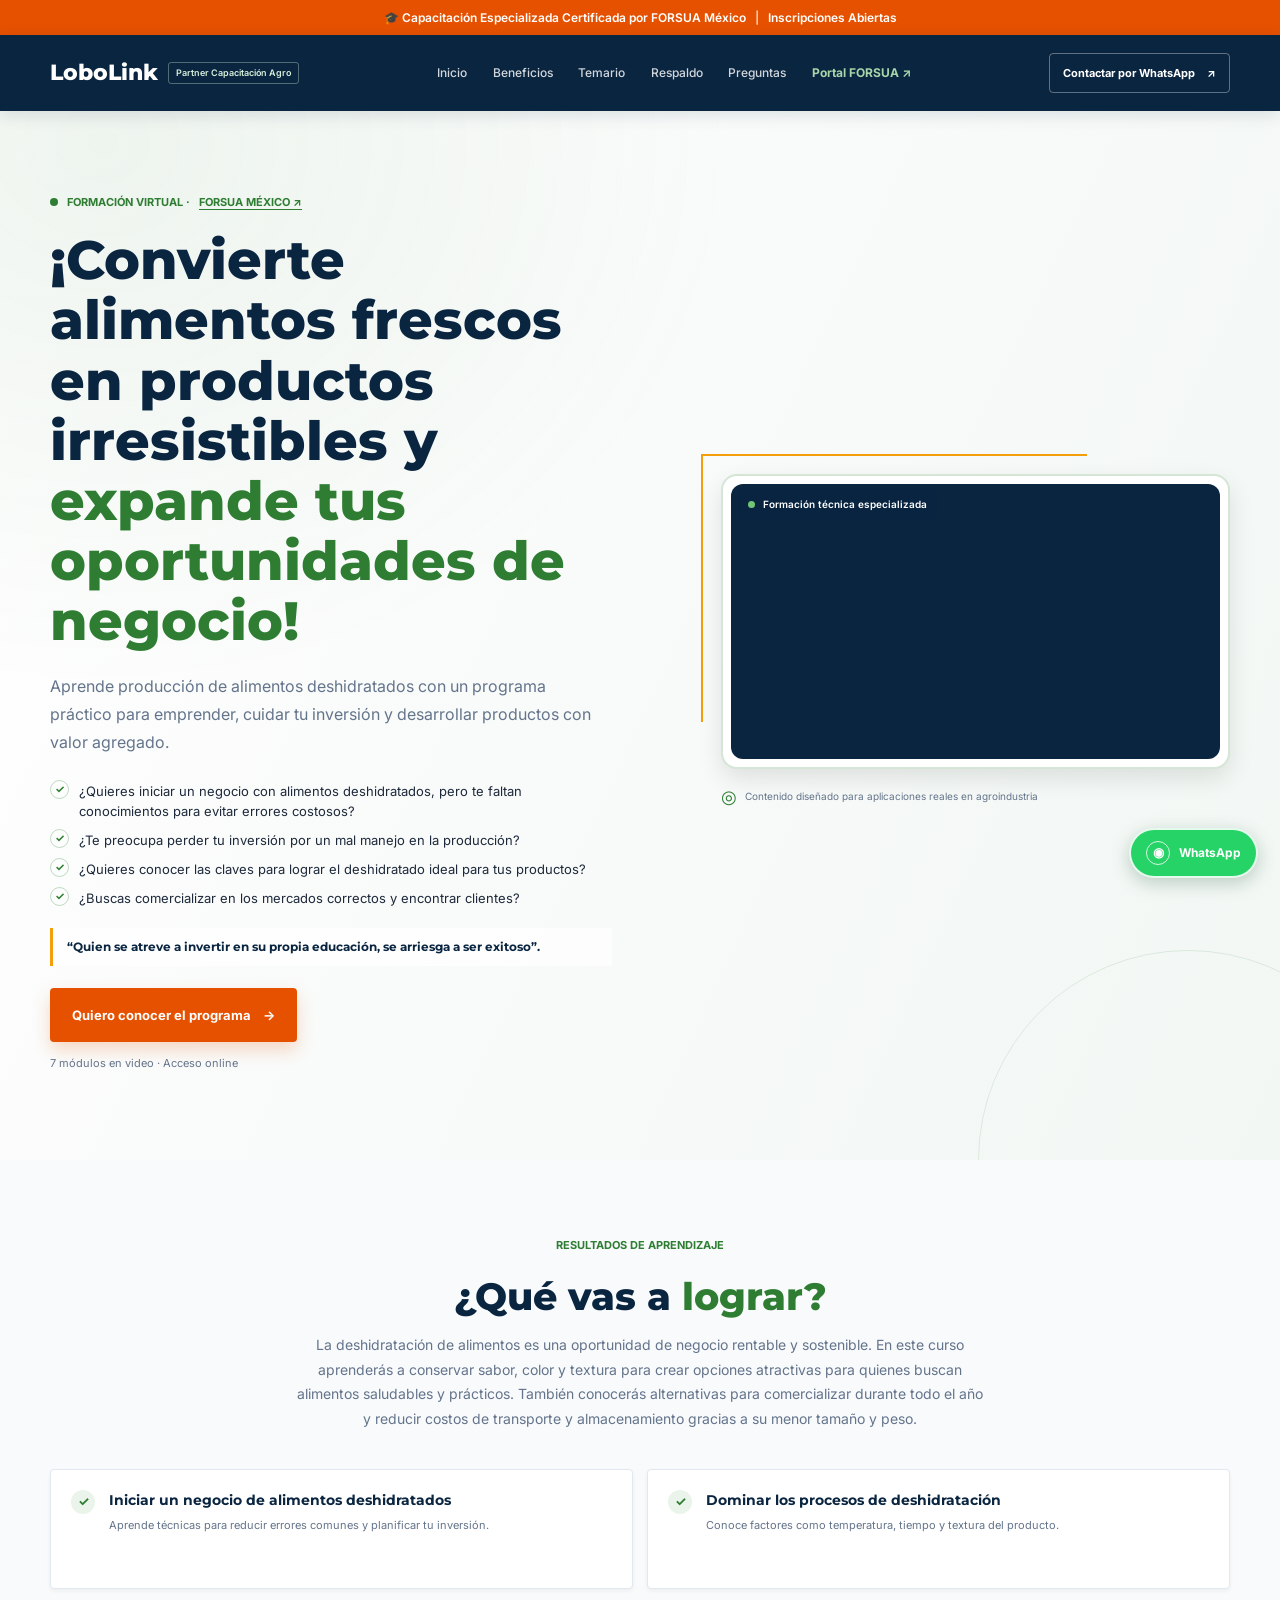
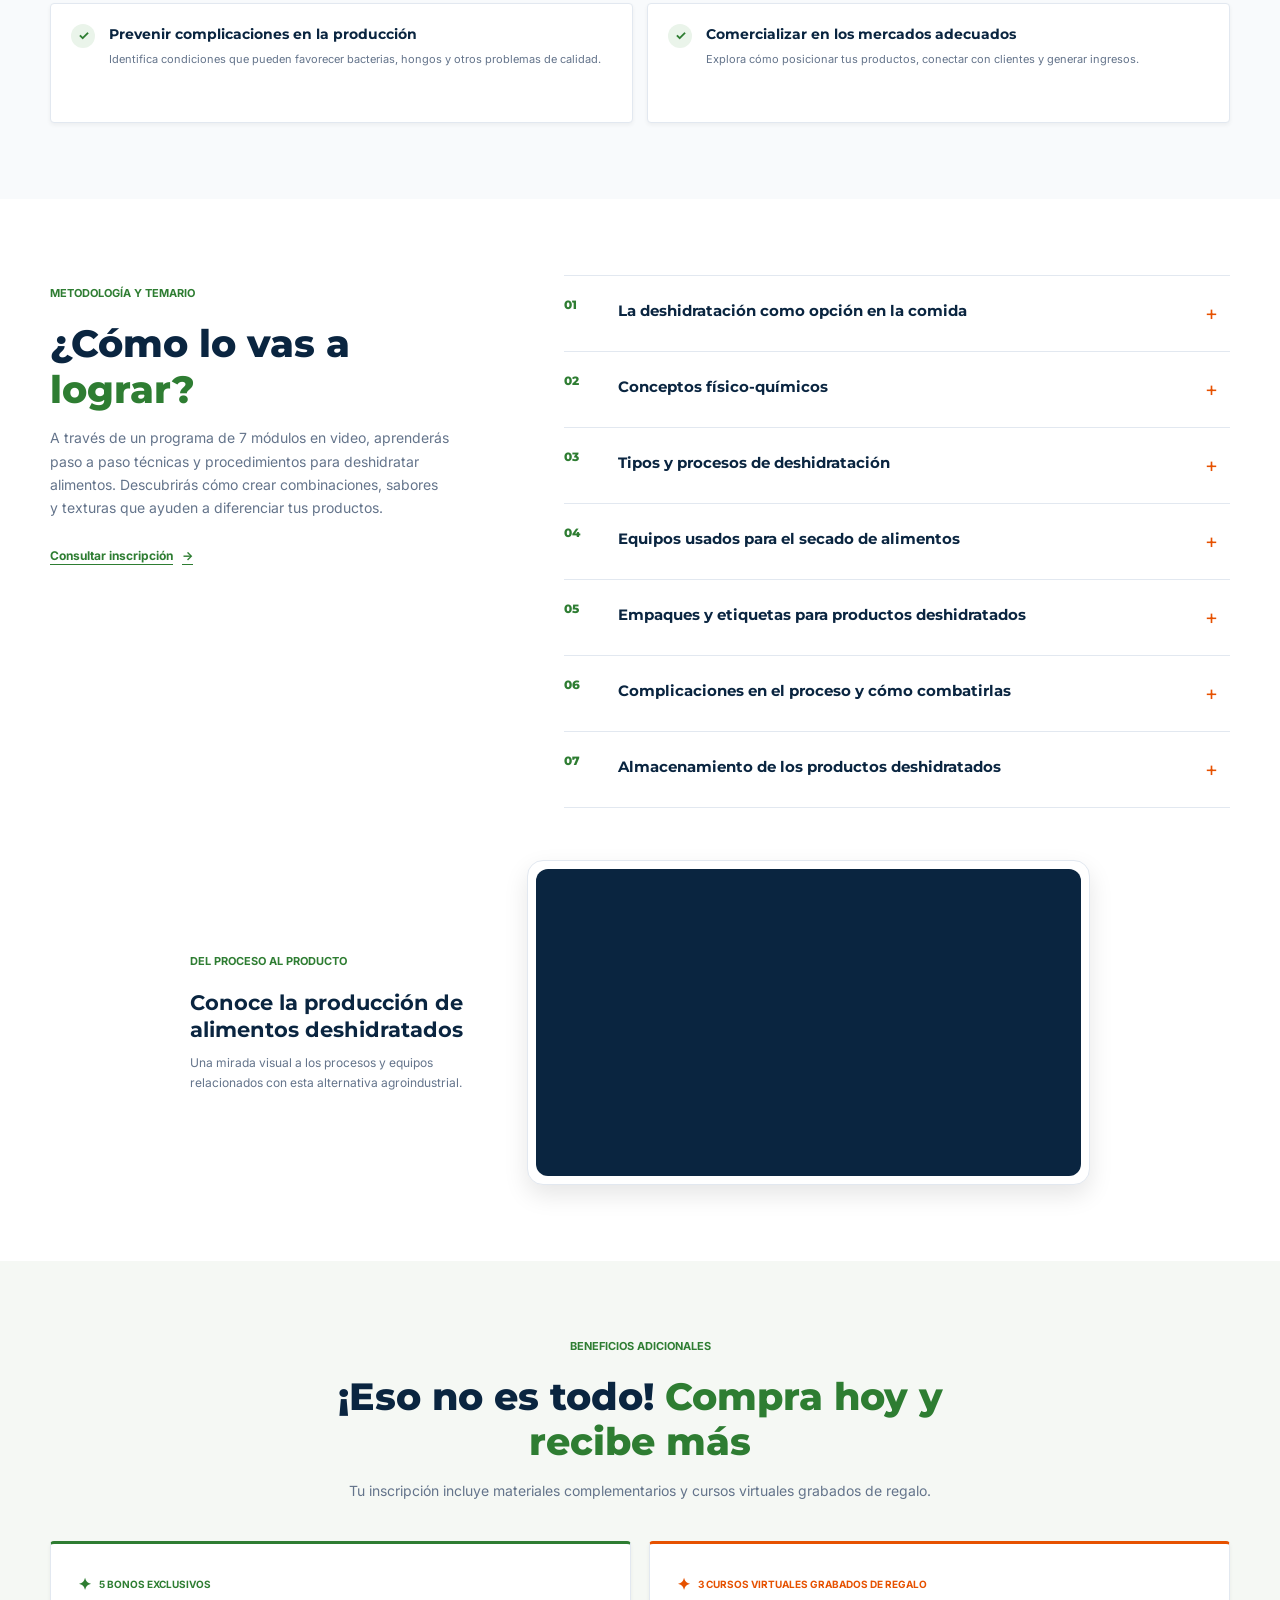
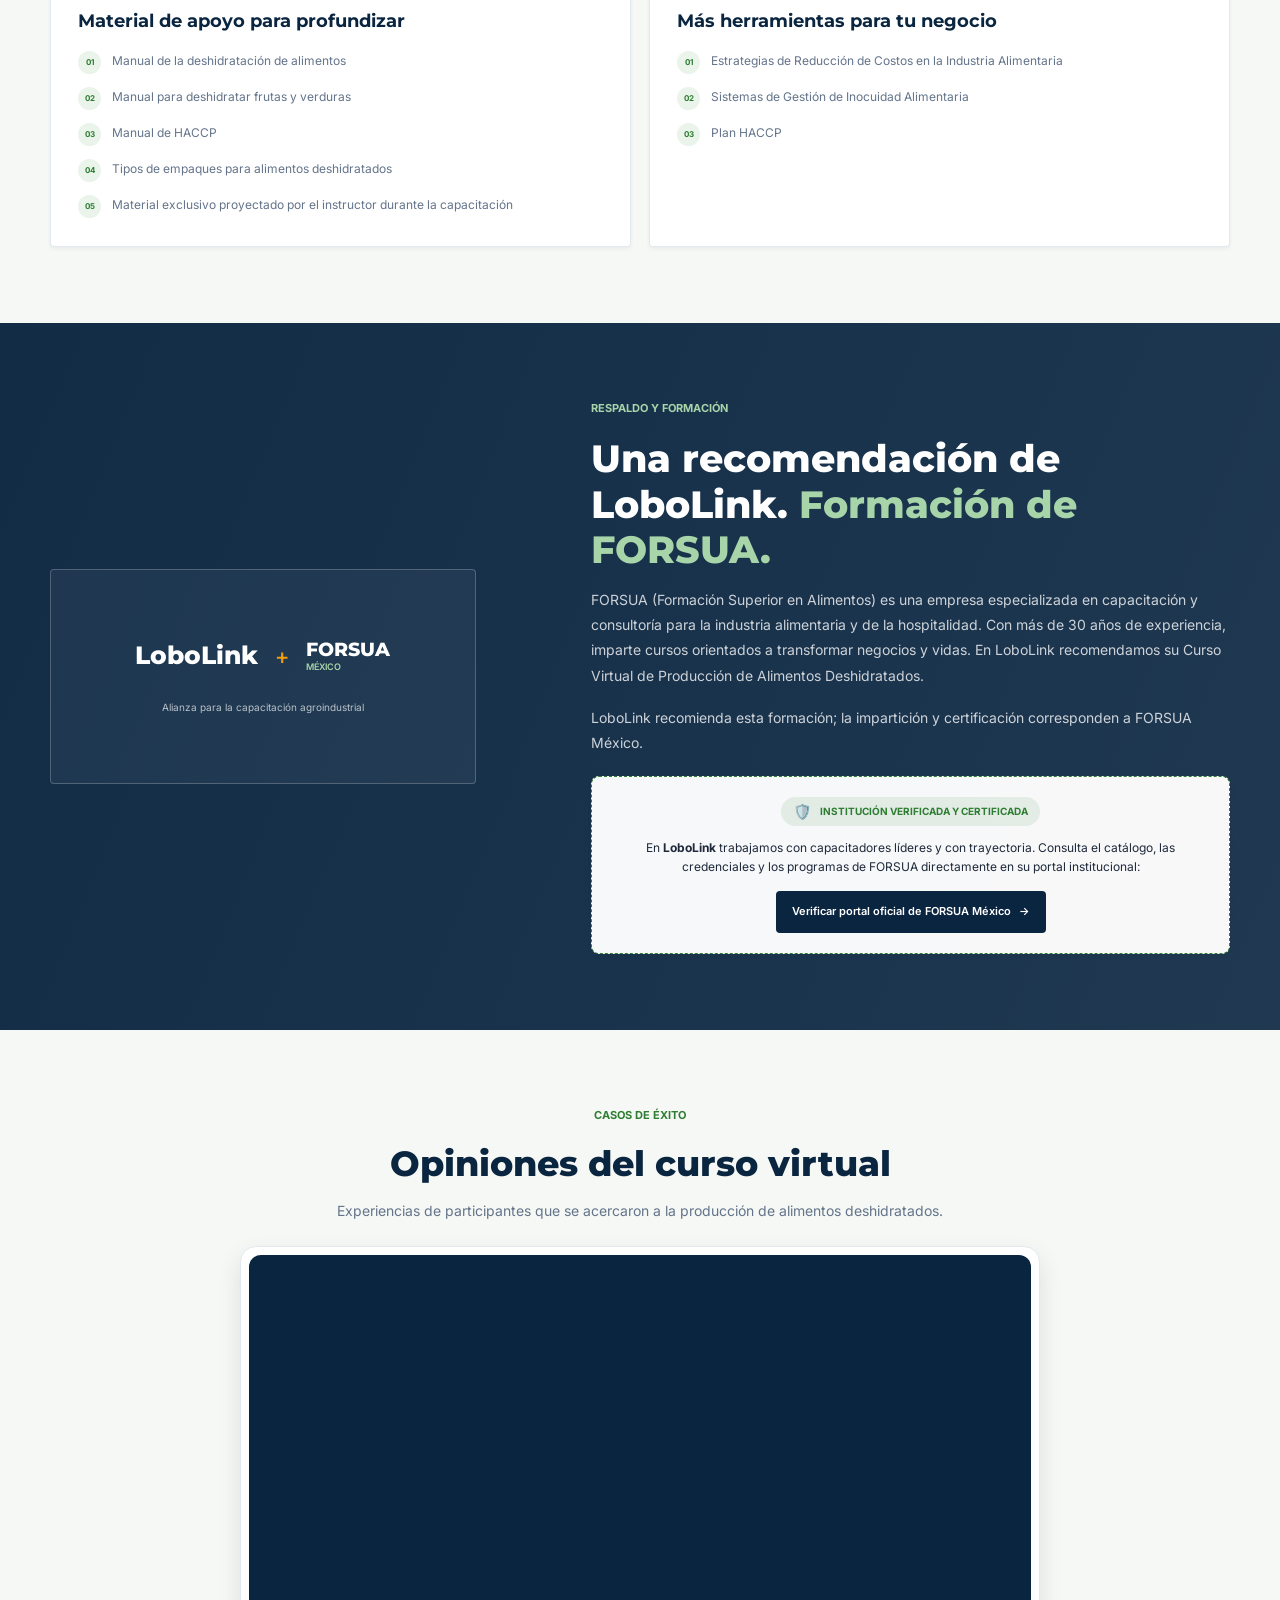
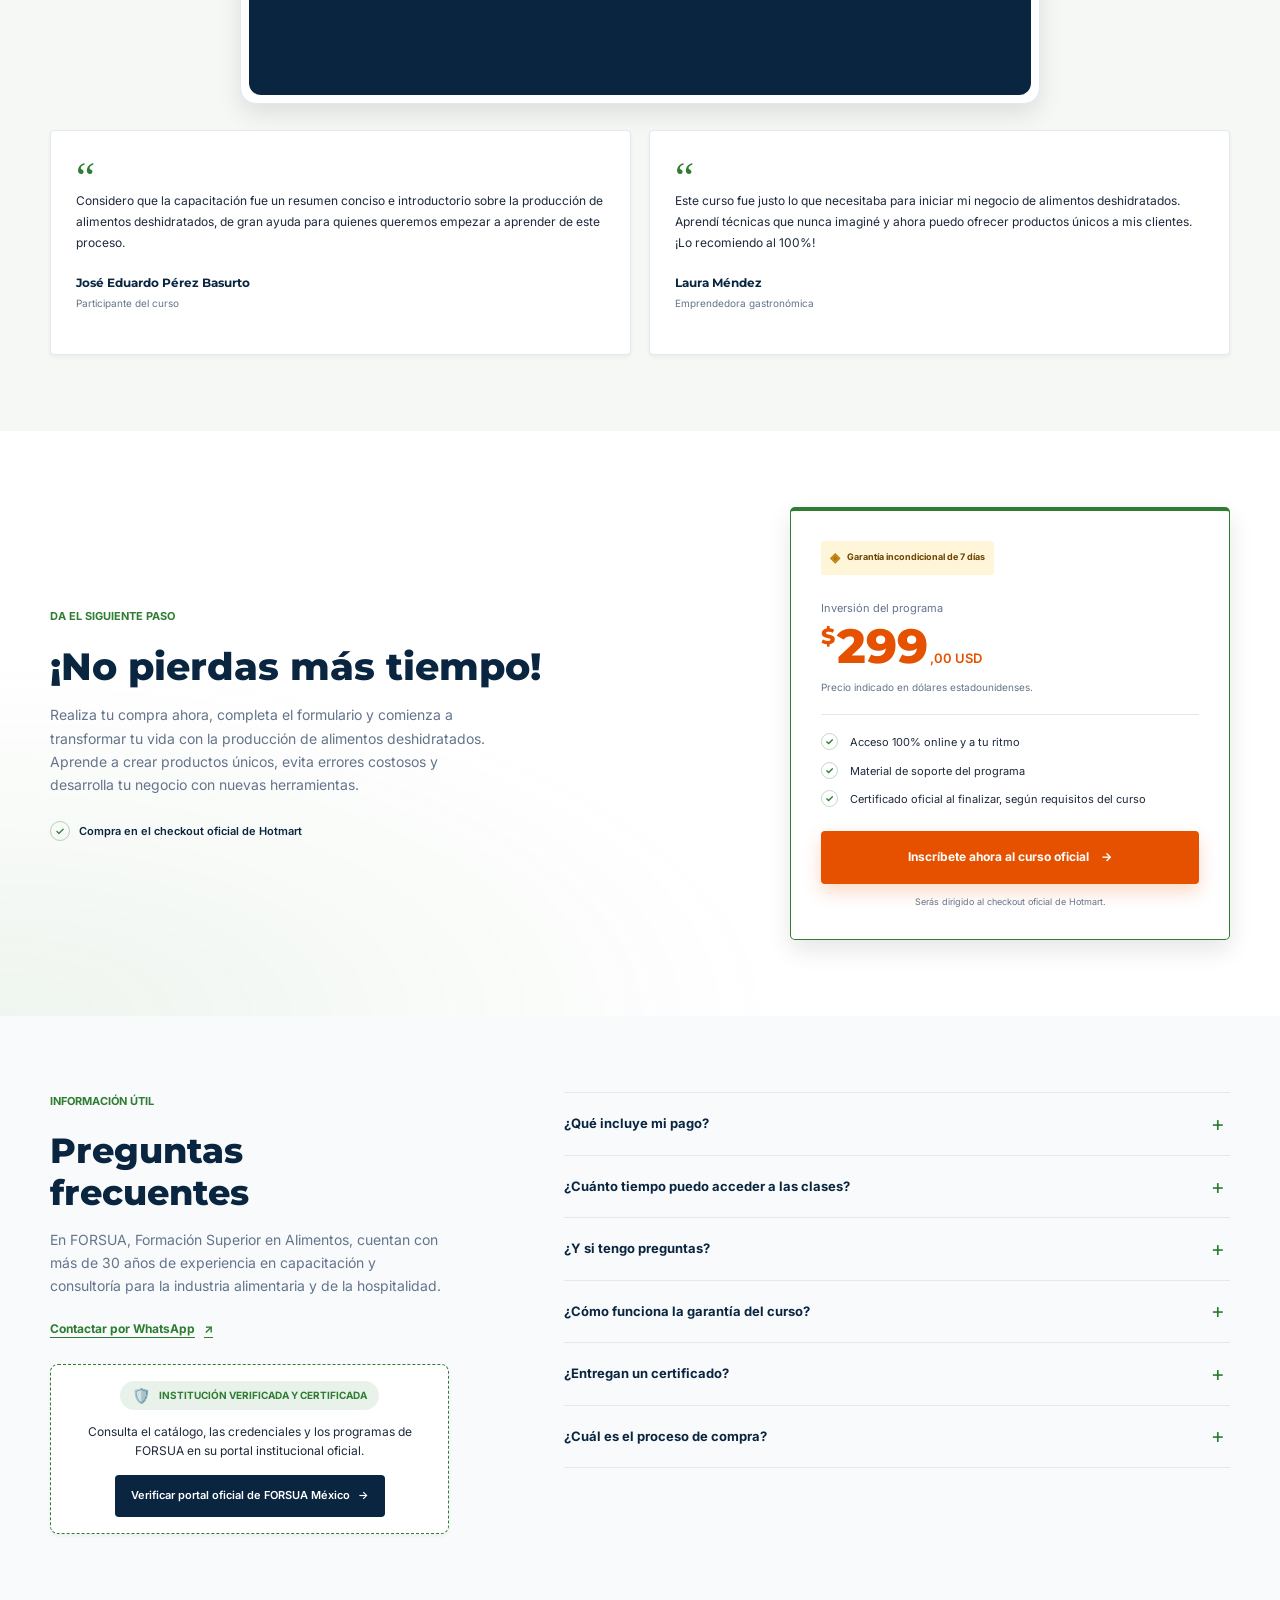
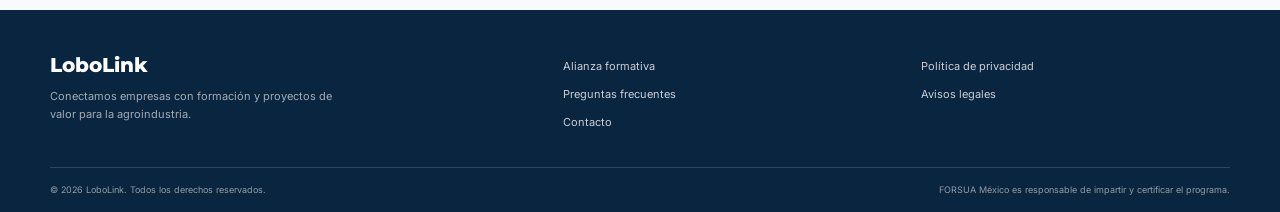
==== index.html @ 7ff3018f "pagina casi terminada" ====
<!doctype html>
<html lang="es-MX">
  <head>
    <meta charset="utf-8">
    <meta name="viewport" content="width=device-width, initial-scale=1">
    <meta name="theme-color" content="#0A2540">
    <meta name="description" content="Conoce el curso virtual de Producción de Alimentos Deshidratados de FORSUA México, recomendado por LoboLink para profesionales y empresas agroindustriales.">
    <title>Producción de Alimentos Deshidratados | LoboLink + FORSUA</title>
    <link rel="preconnect" href="https://fonts.googleapis.com">
    <link rel="preconnect" href="https://fonts.gstatic.com" crossorigin>
    <link href="https://fonts.googleapis.com/css2?family=Inter:wght@400;500;600;700&family=Montserrat:wght@700;800&display=swap" rel="stylesheet">
    <link rel="stylesheet" href="css/styles.css">
  </head>
  <body>
    <a class="skip-link" href="#contenido">Saltar al contenido</a>

    <div class="notice-bar">
      <p>🎓 Capacitación Especializada Certificada por FORSUA México <span aria-hidden="true">|</span> Inscripciones Abiertas</p>
    </div>

    <header class="site-header">
      <div class="header-inner page-shell">
        <a class="brand" href="#inicio" aria-label="LoboLink, ir al inicio">
          <span class="brand-name">LoboLink</span>
          <span class="brand-badge">Partner Capacitación Agro</span>
        </a>

        <nav class="desktop-nav" aria-label="Navegación principal">
          <a href="#inicio">Inicio</a>
          <a href="#beneficios">Beneficios</a>
          <a href="#temario">Temario</a>
          <a href="#respaldo">Respaldo</a>
          <a href="#preguntas">Preguntas</a>
          <a class="forsua-nav-link" href="https://cursos.forsua.com.mx/" target="_blank" rel="noopener noreferrer">Portal FORSUA ↗</a>
        </nav>

        <a class="button button-outline header-contact" href="https://wa.me/">
          Contactar por WhatsApp
          <span aria-hidden="true">↗</span>
        </a>

        <details class="mobile-menu">
          <summary aria-label="Abrir menú de navegación"><span aria-hidden="true">☰</span><span class="menu-label">Menú</span></summary>
          <nav aria-label="Navegación móvil">
            <a href="#inicio">Inicio</a>
            <a href="#beneficios">Beneficios</a>
            <a href="#temario">Temario</a>
            <a href="#respaldo">Respaldo</a>
            <a href="#preguntas">Preguntas</a>
            <a href="https://cursos.forsua.com.mx/" target="_blank" rel="noopener noreferrer">Portal oficial de FORSUA ↗</a>
            <a href="https://wa.me/">Contactar por WhatsApp</a>
          </nav>
        </details>
      </div>
    </header>

    <main id="contenido">
      <section class="hero section-pad" id="inicio" aria-labelledby="hero-title">
        <div class="hero-grid page-shell">
          <div class="hero-copy">
            <p class="eyebrow"><span class="eyebrow-dot" aria-hidden="true"></span> Formación virtual · <a class="hero-partner-link" href="https://cursos.forsua.com.mx/" target="_blank" rel="noopener noreferrer">FORSUA México ↗</a></p>
            <h1 id="hero-title">¡Convierte alimentos frescos en productos irresistibles y <span>expande tus oportunidades de negocio!</span></h1>
            <p class="hero-lede">Aprende producción de alimentos deshidratados con un programa práctico para emprender, cuidar tu inversión y desarrollar productos con valor agregado.</p>

            <ul class="check-list pain-list">
              <li>¿Quieres iniciar un negocio con alimentos deshidratados, pero te faltan conocimientos para evitar errores costosos?</li>
              <li>¿Te preocupa perder tu inversión por un mal manejo en la producción?</li>
              <li>¿Quieres conocer las claves para lograr el deshidratado ideal para tus productos?</li>
              <li>¿Buscas comercializar en los mercados correctos y encontrar clientes?</li>
            </ul>

            <blockquote class="hero-quote">“Quien se atreve a invertir en su propia educación, se arriesga a ser exitoso”.</blockquote>

            <div class="hero-actions">
              <a class="button button-primary" href="#oferta">Quiero conocer el programa <span aria-hidden="true">→</span></a>
              <p class="action-note">7 módulos en video · Acceso online</p>
            </div>
          </div>

          <div class="hero-media-wrap">
            <div class="media-kicker"><span class="media-live-dot" aria-hidden="true"></span> Formación técnica especializada</div>
            <div class="video-container hero-video-wrapper">
              <div class="vimeo-responsive">
                <iframe src="https://player.vimeo.com/video/753034734?badge=0&amp;autopause=0&amp;player_id=0&amp;app_id=58479" allow="autoplay; fullscreen; picture-in-picture" allowfullscreen loading="lazy" title="Curso Virtual: Producción de Alimentos Deshidratados"></iframe>
              </div>
            </div>
            <div class="media-footnote"><span aria-hidden="true">◎</span> Contenido diseñado para aplicaciones reales en agroindustria</div>
          </div>
        </div>
      </section>

      <section class="benefits-section section-pad" id="beneficios" aria-labelledby="benefits-title">
        <div class="page-shell">
          <div class="section-heading">
            <p class="eyebrow">Resultados de aprendizaje</p>
            <h2 id="benefits-title">¿Qué vas a <span>lograr?</span></h2>
            <p>La deshidratación de alimentos es una oportunidad de negocio rentable y sostenible. En este curso aprenderás a conservar sabor, color y textura para crear opciones atractivas para quienes buscan alimentos saludables y prácticos. También conocerás alternativas para comercializar durante todo el año y reducir costos de transporte y almacenamiento gracias a su menor tamaño y peso.</p>
          </div>

          <ul class="achievement-list">
            <li><span class="achievement-check" aria-hidden="true">✓</span><div><h3>Iniciar un negocio de alimentos deshidratados</h3><p>Aprende técnicas para reducir errores comunes y planificar tu inversión.</p></div></li>
            <li><span class="achievement-check" aria-hidden="true">✓</span><div><h3>Dominar los procesos de deshidratación</h3><p>Conoce factores como temperatura, tiempo y textura del producto.</p></div></li>
            <li><span class="achievement-check" aria-hidden="true">✓</span><div><h3>Prevenir complicaciones en la producción</h3><p>Identifica condiciones que pueden favorecer bacterias, hongos y otros problemas de calidad.</p></div></li>
            <li><span class="achievement-check" aria-hidden="true">✓</span><div><h3>Comercializar en los mercados adecuados</h3><p>Explora cómo posicionar tus productos, conectar con clientes y generar ingresos.</p></div></li>
          </ul>
        </div>
      </section>

      <section class="curriculum-section section-pad" id="temario" aria-labelledby="curriculum-title">
        <div class="curriculum-grid page-shell">
          <div class="curriculum-intro">
            <p class="eyebrow">Metodología y temario</p>
            <h2 id="curriculum-title">¿Cómo lo vas a <span>lograr?</span></h2>
            <p>A través de un programa de 7 módulos en video, aprenderás paso a paso técnicas y procedimientos para deshidratar alimentos. Descubrirás cómo crear combinaciones, sabores y texturas que ayuden a diferenciar tus productos.</p>
            <a class="text-link" href="#oferta">Consultar inscripción <span aria-hidden="true">→</span></a>
          </div>
          <div class="module-list">
            <article class="module-row">
              <span class="module-number">01</span>
              <div><h3>La deshidratación como opción en la comida</h3></div>
              <span class="module-mark" aria-hidden="true">+</span>
            </article>
            <article class="module-row">
              <span class="module-number">02</span>
              <div><h3>Conceptos físico-químicos</h3></div>
              <span class="module-mark" aria-hidden="true">+</span>
            </article>
            <article class="module-row">
              <span class="module-number">03</span>
              <div><h3>Tipos y procesos de deshidratación</h3></div>
              <span class="module-mark" aria-hidden="true">+</span>
            </article>
            <article class="module-row">
              <span class="module-number">04</span>
              <div><h3>Equipos usados para el secado de alimentos</h3></div>
              <span class="module-mark" aria-hidden="true">+</span>
            </article>
            <article class="module-row">
              <span class="module-number">05</span>
              <div><h3>Empaques y etiquetas para productos deshidratados</h3></div>
              <span class="module-mark" aria-hidden="true">+</span>
            </article>
            <article class="module-row">
              <span class="module-number">06</span>
              <div><h3>Complicaciones en el proceso y cómo combatirlas</h3></div>
              <span class="module-mark" aria-hidden="true">+</span>
            </article>
            <article class="module-row">
              <span class="module-number">07</span>
              <div><h3>Almacenamiento de los productos deshidratados</h3></div>
              <span class="module-mark" aria-hidden="true">+</span>
            </article>
          </div>
        </div>
        <div class="video-card-section page-shell">
          <div class="technical-video-copy">
            <p class="eyebrow">Del proceso al producto</p>
            <h3>Conoce la producción de alimentos deshidratados</h3>
            <p>Una mirada visual a los procesos y equipos relacionados con esta alternativa agroindustrial.</p>
          </div>
          <div class="video-container feature-video-wrapper">
            <div class="vimeo-responsive">
              <iframe src="https://player.vimeo.com/video/782616167?badge=0&amp;autopause=0&amp;player_id=0&amp;app_id=58479" allow="autoplay; fullscreen; picture-in-picture" allowfullscreen loading="lazy" title="Producción de alimentos deshidratados"></iframe>
            </div>
          </div>
        </div>
      </section>

      <section class="bonuses-section section-pad" aria-labelledby="bonuses-title">
        <div class="page-shell">
          <div class="section-heading">
            <p class="eyebrow">Beneficios adicionales</p>
            <h2 id="bonuses-title">¡Eso no es todo! <span>Compra hoy y recibe más</span></h2>
            <p>Tu inscripción incluye materiales complementarios y cursos virtuales grabados de regalo.</p>
          </div>
          <div class="bonus-grid">
            <article class="bonus-card">
              <p class="bonus-kicker"><span aria-hidden="true">✦</span> 5 bonos exclusivos</p>
              <h3>Material de apoyo para profundizar</h3>
              <ol class="bonus-list">
                <li>Manual de la deshidratación de alimentos</li>
                <li>Manual para deshidratar frutas y verduras</li>
                <li>Manual de HACCP</li>
                <li>Tipos de empaques para alimentos deshidratados</li>
                <li>Material exclusivo proyectado por el instructor durante la capacitación</li>
              </ol>
            </article>
            <article class="bonus-card bonus-card-featured">
              <p class="bonus-kicker"><span aria-hidden="true">✦</span> 3 cursos virtuales grabados de regalo</p>
              <h3>Más herramientas para tu negocio</h3>
              <ol class="bonus-list">
                <li>Estrategias de Reducción de Costos en la Industria Alimentaria</li>
                <li>Sistemas de Gestión de Inocuidad Alimentaria</li>
                <li>Plan HACCP</li>
              </ol>
            </article>
          </div>
        </div>
      </section>

      <section class="partnership-section section-pad" id="respaldo" aria-labelledby="partnership-title">
        <div class="partnership-grid page-shell">
          <div class="partner-lockup" aria-label="LoboLink en alianza con FORSUA México">
            <span class="partner-wordmark">LoboLink</span>
            <span class="partner-connector" aria-hidden="true">+</span>
            <span class="partner-wordmark partner-forsua">FORSUA<span>MÉXICO</span></span>
            <p>Alianza para la capacitación agroindustrial</p>
          </div>
          <div class="partnership-copy">
            <p class="eyebrow eyebrow-light">Respaldo y formación</p>
            <h2 id="partnership-title">Una recomendación de LoboLink. <span>Formación de FORSUA.</span></h2>
            <p>FORSUA (Formación Superior en Alimentos) es una empresa especializada en capacitación y consultoría para la industria alimentaria y de la hospitalidad. Con más de 30 años de experiencia, imparte cursos orientados a transformar negocios y vidas. En LoboLink recomendamos su Curso Virtual de Producción de Alimentos Deshidratados.</p>
            <p class="partner-disclosure">LoboLink recomienda esta formación; la impartición y certificación corresponden a FORSUA México.</p>
            <div class="forsua-verification-card verification-card-dark">
              <div class="verification-badge">
                <span class="badge-icon" aria-hidden="true">🛡️</span>
                <span class="badge-text">Institución verificada y certificada</span>
              </div>
              <p class="verification-description">En <strong>LoboLink</strong> trabajamos con capacitadores líderes y con trayectoria. Consulta el catálogo, las credenciales y los programas de FORSUA directamente en su portal institucional:</p>
              <a href="https://cursos.forsua.com.mx/" target="_blank" rel="noopener noreferrer" class="btn-verify-forsua">Verificar portal oficial de FORSUA México <span aria-hidden="true">→</span></a>
            </div>
          </div>
        </div>
      </section>

      <section class="stories-section section-pad" aria-labelledby="stories-title">
        <div class="page-shell">
          <div class="stories-heading">
            <p class="eyebrow">Casos de éxito</p>
            <h2 id="stories-title">Opiniones del curso virtual</h2>
            <p>Experiencias de participantes que se acercaron a la producción de alimentos deshidratados.</p>
          </div>
          <div class="testimonial-video-box">
            <div class="video-container testimonial-video-wrapper">
              <div class="vimeo-responsive">
                <iframe src="https://player.vimeo.com/video/834879688?badge=0&amp;autopause=0&amp;player_id=0&amp;app_id=58479" allow="autoplay; fullscreen; picture-in-picture" allowfullscreen loading="lazy" title="Casos de Éxito - Producción de Alimentos Deshidratados"></iframe>
              </div>
            </div>
          </div>
          <div class="testimonial-grid">
            <article class="testimonial-card">
              <span class="testimonial-quote-mark" aria-hidden="true">“</span>
              <blockquote>Considero que la capacitación fue un resumen conciso e introductorio sobre la producción de alimentos deshidratados, de gran ayuda para quienes queremos empezar a aprender de este proceso.</blockquote>
              <p class="testimonial-author">José Eduardo Pérez Basurto</p>
              <p class="testimonial-role">Participante del curso</p>
            </article>
            <article class="testimonial-card">
              <span class="testimonial-quote-mark" aria-hidden="true">“</span>
              <blockquote>Este curso fue justo lo que necesitaba para iniciar mi negocio de alimentos deshidratados. Aprendí técnicas que nunca imaginé y ahora puedo ofrecer productos únicos a mis clientes. ¡Lo recomiendo al 100%!</blockquote>
              <p class="testimonial-author">Laura Méndez</p>
              <p class="testimonial-role">Emprendedora gastronómica</p>
            </article>
          </div>
        </div>
      </section>

      <section class="offer-section section-pad" id="oferta" aria-labelledby="offer-title">
        <div class="offer-layout page-shell">
          <div class="offer-copy">
            <p class="eyebrow">Da el siguiente paso</p>
            <h2 id="offer-title">¡No pierdas más tiempo!</h2>
            <p>Realiza tu compra ahora, completa el formulario y comienza a transformar tu vida con la producción de alimentos deshidratados. Aprende a crear productos únicos, evita errores costosos y desarrolla tu negocio con nuevas herramientas.</p>
            <div class="offer-assurance"><span aria-hidden="true">✓</span> Compra en el checkout oficial de Hotmart</div>
          </div>
          <div class="pricing-card">
            <span class="guarantee-badge"><span aria-hidden="true">◈</span> Garantía incondicional de 7 días</span>
            <p class="price-label">Inversión del programa</p>
            <p class="price"><span>$</span>299<small>,00 USD</small></p>
            <p class="price-note">Precio indicado en dólares estadounidenses.</p>
            <div class="offer-divider"></div>
            <ul class="offer-includes">
              <li>Acceso 100% online y a tu ritmo</li>
              <li>Material de soporte del programa</li>
              <li>Certificado oficial al finalizar, según requisitos del curso</li>
            </ul>
            <!-- Sustituye REEMPLAZAR_ID_AFILIADO por el enlace de checkout oficial de Hotmart. -->
            <a class="button button-primary button-full" href="https://go.hotmart.com/REEMPLAZAR_ID_AFILIADO">Inscríbete ahora al curso oficial <span aria-hidden="true">→</span></a>
            <p class="checkout-note">Serás dirigido al checkout oficial de Hotmart.</p>
          </div>
        </div>
      </section>

      <section class="faq-section section-pad" id="preguntas" aria-labelledby="faq-title">
        <div class="faq-layout page-shell">
          <div class="faq-intro">
            <p class="eyebrow">Información útil</p>
            <h2 id="faq-title">Preguntas frecuentes</h2>
            <p>En FORSUA, Formación Superior en Alimentos, cuentan con más de 30 años de experiencia en capacitación y consultoría para la industria alimentaria y de la hospitalidad.</p>
            <a class="text-link" href="https://wa.me/">Contactar por WhatsApp <span aria-hidden="true">↗</span></a>
            <div class="forsua-verification-card verification-card-light">
              <div class="verification-badge">
                <span class="badge-icon" aria-hidden="true">🛡️</span>
                <span class="badge-text">Institución verificada y certificada</span>
              </div>
              <p class="verification-description">Consulta el catálogo, las credenciales y los programas de FORSUA en su portal institucional oficial.</p>
              <a href="https://cursos.forsua.com.mx/" target="_blank" rel="noopener noreferrer" class="btn-verify-forsua">Verificar portal oficial de FORSUA México <span aria-hidden="true">→</span></a>
            </div>
          </div>
          <div class="faq-list">
            <details class="faq-item">
              <summary>¿Qué incluye mi pago?</summary>
              <ul><li>Información estratégica y de aplicación inmediata.</li><li>Material de trabajo exclusivo.</li><li>Diploma con valor oficial.</li><li>Exposición de un consultor experto en la materia.</li><li>Acceso a dudas de otros alumnos aclaradas en plataforma y actualizaciones gratuitas.</li></ul>
            </details>
            <details class="faq-item">
              <summary>¿Cuánto tiempo puedo acceder a las clases?</summary>
              <p>El curso ofrece acceso inmediato e ilimitado a los videos pregrabados, de acuerdo con las condiciones informadas para el programa.</p>
            </details>
            <details class="faq-item">
              <summary>¿Y si tengo preguntas?</summary>
              <p>Podrás escribir tus preguntas debajo de cada módulo y el instructor experto responderá personalmente.</p>
            </details>
            <details class="faq-item">
              <summary>¿Cómo funciona la garantía del curso?</summary>
              <p>Tienes un período de 7 días para solicitar el reembolso si no estás satisfecho. Consulta las condiciones y el procedimiento en el checkout oficial.</p>
            </details>
            <details class="faq-item">
              <summary>¿Entregan un certificado?</summary>
              <p>Sí, al finalizar el curso recibirás un certificado formal con valor oficial, conforme a los requisitos del programa.</p>
            </details>
            <details class="faq-item">
              <summary>¿Cuál es el proceso de compra?</summary>
              <p>1. Accede al checkout e ingresa tus datos. 2. Crea una contraseña y activa tu cuenta personal. 3. Obtén acceso al contenido según las instrucciones de la plataforma.</p>
            </details>
          </div>
        </div>
      </section>
    </main>

    <footer class="site-footer">
      <div class="footer-main page-shell">
        <div class="footer-brand">
          <a class="brand-name" href="#inicio">LoboLink</a>
          <p>Conectamos empresas con formación y proyectos de valor para la agroindustria.</p>
        </div>
        <div class="footer-links">
          <a href="#respaldo">Alianza formativa</a>
          <a href="#preguntas">Preguntas frecuentes</a>
          <a href="https://wa.me/">Contacto</a>
        </div>
        <div class="footer-legal">
          <a href="/politica-de-privacidad">Política de privacidad</a>
          <a href="/avisos-legales">Avisos legales</a>
        </div>
      </div>
      <div class="footer-bottom page-shell">
        <p>© 2026 LoboLink. Todos los derechos reservados.</p>
        <p>FORSUA México es responsable de impartir y certificar el programa.</p>
      </div>
    </footer>

    <a class="whatsapp-float" href="https://wa.me/" aria-label="Contactar a LoboLink por WhatsApp">
      <span class="whatsapp-icon" aria-hidden="true">◉</span>
      <span class="whatsapp-label">WhatsApp</span>
    </a>
  </body>
</html>
---- css/styles.css ----
:root {
  --primary-dark: #0A2540;
  --secondary-green: #2E7D32;
  --accent-orange: #E65100;
  --accent-gold: #F59E0B;
  --bg-light: #F8FAFC;
  --bg-white: #FFFFFF;
  --text-dark: #1E293B;
  --text-muted: #64748B;
  --border-color: #E2E8F0;
  --shadow-sm: 0 2px 4px rgba(0, 0, 0, 0.05);
  --shadow-lg: 0 10px 25px rgba(0, 0, 0, 0.1);
  --font-heading: 'Montserrat', sans-serif;
  --font-body: 'Inter', sans-serif;
  --page-width: 1180px;
}

*,
*::before,
*::after {
  box-sizing: border-box;
}

html {
  scroll-behavior: smooth;
  scroll-padding-top: 92px;
}

body {
  margin: 0;
  color: var(--text-dark);
  background: var(--bg-white);
  font-family: var(--font-body);
  font-size: 16px;
  line-height: 1.65;
  -webkit-font-smoothing: antialiased;
}

img,
video {
  display: block;
  max-width: 100%;
}

a {
  color: inherit;
}

button,
a {
  -webkit-tap-highlight-color: transparent;
}

a:focus-visible,
summary:focus-visible {
  outline: 3px solid var(--accent-gold);
  outline-offset: 4px;
}

.page-shell {
  width: min(var(--page-width), calc(100% - 40px));
  margin-inline: auto;
}

.section-pad {
  padding-block: 76px;
}

.skip-link {
  position: fixed;
  z-index: 20;
  top: 10px;
  left: 10px;
  padding: 10px 14px;
  transform: translateY(-150%);
  color: var(--bg-white);
  background: var(--primary-dark);
  border-radius: 4px;
}

.skip-link:focus {
  transform: translateY(0);
}

.notice-bar {
  min-height: 35px;
  display: grid;
  place-items: center;
  padding: 5px 16px;
  color: var(--bg-white);
  background: var(--accent-orange);
  text-align: center;
  font-size: 12px;
  font-weight: 600;
}

.notice-bar p {
  margin: 0;
}

.notice-bar span {
  margin-inline: 6px;
  opacity: 0.75;
}

.site-header {
  position: sticky;
  z-index: 10;
  top: 0;
  color: var(--bg-white);
  background: var(--primary-dark);
  box-shadow: 0 4px 16px rgba(10, 37, 64, 0.12);
}

.header-inner {
  min-height: 76px;
  display: flex;
  align-items: center;
  justify-content: space-between;
  gap: 24px;
}

.brand {
  display: flex;
  flex: 0 0 auto;
  align-items: center;
  gap: 10px;
  text-decoration: none;
}

.brand-name,
.partner-wordmark {
  font-family: var(--font-heading);
  font-size: 22px;
  font-weight: 800;
  line-height: 1;
}

.brand-badge {
  max-width: 140px;
  padding: 4px 7px;
  color: #D8F0D9;
  border: 1px solid rgba(216, 240, 217, 0.35);
  border-radius: 3px;
  font-size: 9px;
  font-weight: 600;
  line-height: 1.25;
}

.desktop-nav {
  display: flex;
  align-items: center;
  gap: clamp(14px, 2vw, 27px);
}

.desktop-nav a,
.footer-links a,
.footer-legal a {
  text-decoration: none;
}

.desktop-nav a {
  color: rgba(255, 255, 255, 0.82);
  font-size: 12px;
  font-weight: 500;
  transition: color 160ms ease;
}

.desktop-nav a:hover,
.footer-links a:hover,
.footer-legal a:hover {
  color: #A7D5A9;
}

.desktop-nav .forsua-nav-link {
  color: #A7D5A9;
  font-weight: 700;
}

.hero-partner-link {
  color: var(--secondary-green);
  text-decoration: underline;
  text-decoration-thickness: 1px;
  text-underline-offset: 3px;
}

.hero-partner-link:hover {
  color: var(--primary-dark);
}

.button {
  min-height: 48px;
  display: inline-flex;
  align-items: center;
  justify-content: center;
  gap: 12px;
  padding: 12px 19px;
  border: 1px solid transparent;
  border-radius: 4px;
  font-size: 13px;
  font-weight: 700;
  line-height: 1.3;
  text-align: center;
  text-decoration: none;
  transition: transform 160ms ease, box-shadow 160ms ease, background-color 160ms ease;
}

.button:hover {
  transform: translateY(-2px);
}

.button-outline {
  min-height: 40px;
  padding: 9px 13px;
  color: var(--bg-white);
  border-color: rgba(255, 255, 255, 0.35);
  font-size: 11px;
}

.button-outline:hover {
  background: rgba(255, 255, 255, 0.09);
}

.button-primary {
  color: var(--bg-white);
  background: var(--accent-orange);
  box-shadow: 0 8px 18px rgba(230, 81, 0, 0.22);
}

.button-primary:hover {
  background: #C84500;
  box-shadow: 0 11px 23px rgba(230, 81, 0, 0.3);
}

.mobile-menu {
  display: none;
}

.hero {
  position: relative;
  overflow: hidden;
  padding-block: 82px 88px;
  background:
    radial-gradient(ellipse at 8% 3%, rgba(46, 125, 50, 0.08), transparent 38%),
    linear-gradient(115deg, #FFFFFF 0%, #F7FAF8 55%, #F2F7F4 100%);
}

.hero::after {
  position: absolute;
  right: -118px;
  bottom: -210px;
  width: 420px;
  height: 420px;
  border: 1px solid rgba(46, 125, 50, 0.12);
  border-radius: 50%;
  content: '';
  pointer-events: none;
}

.hero-grid {
  position: relative;
  z-index: 1;
  display: grid;
  grid-template-columns: minmax(0, 1.03fr) minmax(360px, 0.97fr);
  align-items: center;
  gap: clamp(42px, 7vw, 92px);
}

.eyebrow {
  display: flex;
  align-items: center;
  gap: 9px;
  margin: 0 0 19px;
  color: var(--secondary-green);
  font-size: 11px;
  font-weight: 700;
  text-transform: uppercase;
}

.eyebrow-dot,
.media-live-dot {
  width: 8px;
  height: 8px;
  flex: 0 0 auto;
  border-radius: 50%;
  background: var(--secondary-green);
}

h1,
h2,
h3,
p {
  margin-top: 0;
}

h1,
h2,
h3 {
  font-family: var(--font-heading);
  letter-spacing: 0;
}

h1 {
  max-width: 650px;
  margin-bottom: 20px;
  color: var(--primary-dark);
  font-size: clamp(36px, 4.2vw, 55px);
  font-weight: 800;
  line-height: 1.12;
}

h1 span,
.section-heading h2 span,
.curriculum-intro h2 span {
  color: var(--secondary-green);
}

.hero-lede {
  max-width: 570px;
  margin-bottom: 25px;
  color: var(--text-muted);
  font-size: 16px;
  line-height: 1.75;
}

.check-list,
.offer-includes {
  display: grid;
  gap: 12px;
  margin: 0;
  padding: 0;
  list-style: none;
}

.check-list {
  margin-bottom: 29px;
}

.pain-list {
  gap: 9px;
  margin-bottom: 20px;
}

.pain-list li {
  padding-left: 25px;
  font-size: 11px;
  line-height: 1.5;
}

.pain-list li::before {
  top: 0;
  width: 16px;
  height: 16px;
  font-size: 9px;
}

.hero-quote {
  margin: 0 0 22px;
  padding: 10px 14px;
  color: var(--primary-dark);
  border-left: 3px solid var(--accent-gold);
  background: rgba(255, 255, 255, 0.72);
  font-family: var(--font-heading);
  font-size: 12px;
  font-weight: 700;
  line-height: 1.5;
}

.check-list li,
.offer-includes li {
  position: relative;
  padding-left: 29px;
  color: var(--text-dark);
  font-size: 13px;
  line-height: 1.55;
}

.check-list li::before,
.offer-includes li::before {
  position: absolute;
  top: -1px;
  left: 0;
  width: 19px;
  height: 19px;
  display: grid;
  place-items: center;
  color: var(--secondary-green);
  border: 1px solid rgba(46, 125, 50, 0.28);
  border-radius: 50%;
  content: '✓';
  font-size: 11px;
  font-weight: 700;
}

.hero-actions .button {
  min-height: 54px;
  padding-inline: 21px;
}

.action-note {
  margin: 12px 0 0;
  color: var(--text-muted);
  font-size: 11px;
}

.hero-media-wrap {
  position: relative;
  padding: 20px 0 0 20px;
}

.hero-media-wrap::before {
  position: absolute;
  z-index: -1;
  top: 0;
  left: 0;
  width: 73%;
  height: 75%;
  border-top: 2px solid var(--accent-gold);
  border-left: 2px solid var(--accent-gold);
  content: '';
}

.media-kicker {
  position: absolute;
  z-index: 2;
  top: 35px;
  left: 37px;
  display: flex;
  align-items: center;
  gap: 8px;
  padding: 7px 10px;
  color: var(--bg-white);
  background: rgba(10, 37, 64, 0.88);
  border-radius: 2px;
  font-size: 10px;
  font-weight: 600;
}

.media-live-dot {
  width: 7px;
  height: 7px;
  background: #71C575;
}

.video-container {
  overflow: hidden;
  padding: 8px;
  border: 1px solid var(--border-color);
  border-radius: 16px;
  background: var(--bg-white);
  box-shadow: var(--shadow-lg);
  transition: transform 0.3s ease, box-shadow 0.3s ease;
}

.video-container:hover {
  transform: translateY(-4px);
  box-shadow: 0 15px 30px rgba(10, 37, 64, 0.15);
}

.vimeo-responsive {
  position: relative;
  width: 100%;
  overflow: hidden;
  aspect-ratio: 16 / 9;
  border-radius: 12px;
  background: var(--primary-dark);
}

.vimeo-responsive iframe {
  position: absolute;
  inset: 0;
  width: 100%;
  height: 100%;
  border: 0;
}

.hero-video-wrapper {
  border: 2px solid rgba(46, 125, 50, 0.2);
}

.media-footnote {
  display: flex;
  align-items: center;
  gap: 8px;
  margin-top: 13px;
  color: var(--text-muted);
  font-size: 10px;
}

.media-footnote span {
  color: var(--secondary-green);
  font-size: 18px;
}

.benefits-section {
  background: var(--bg-light);
}

.section-heading {
  max-width: 690px;
  margin: 0 auto 38px;
  text-align: center;
}

.section-heading .eyebrow {
  justify-content: center;
}

.section-heading h2,
.curriculum-intro h2,
.partnership-copy h2,
.stories-heading h2,
.offer-copy h2,
.faq-intro h2 {
  margin-bottom: 14px;
  color: var(--primary-dark);
  font-size: clamp(27px, 3vw, 38px);
  font-weight: 800;
  line-height: 1.2;
}

.section-heading > p:last-child,
.curriculum-intro > p:not(.eyebrow),
.stories-heading > p:not(.eyebrow),
.faq-intro > p:not(.eyebrow) {
  margin-bottom: 0;
  color: var(--text-muted);
  font-size: 14px;
}

.section-heading > p:last-child {
  line-height: 1.75;
}

.achievement-list {
  display: grid;
  grid-template-columns: repeat(2, minmax(0, 1fr));
  gap: 14px;
  margin: 0;
  padding: 0;
  list-style: none;
}

.achievement-list li {
  min-height: 120px;
  display: flex;
  align-items: flex-start;
  gap: 14px;
  padding: 20px;
  border: 1px solid var(--border-color);
  border-radius: 4px;
  background: var(--bg-white);
  box-shadow: var(--shadow-sm);
}

.achievement-check {
  width: 24px;
  height: 24px;
  flex: 0 0 auto;
  display: grid;
  place-items: center;
  color: var(--secondary-green);
  border-radius: 50%;
  background: #EAF4EA;
  font-size: 13px;
  font-weight: 700;
}

.achievement-list h3 {
  margin: 1px 0 6px;
  color: var(--primary-dark);
  font-size: 14px;
  line-height: 1.4;
}

.achievement-list p {
  margin: 0;
  color: var(--text-muted);
  font-size: 11px;
  line-height: 1.6;
}

.benefit-grid {
  display: grid;
  grid-template-columns: repeat(3, minmax(0, 1fr));
  gap: 18px;
}

.benefit-item {
  min-height: 250px;
  padding: 25px 25px 24px;
  background: var(--bg-white);
  border: 1px solid var(--border-color);
  border-radius: 5px;
  box-shadow: var(--shadow-sm);
}

.benefit-icon {
  width: 43px;
  height: 43px;
  display: grid;
  place-items: center;
  margin-bottom: 22px;
  border-radius: 4px;
  font-size: 23px;
  font-weight: 600;
}

.icon-green {
  color: var(--secondary-green);
  background: #EAF4EA;
}

.icon-orange {
  color: var(--accent-orange);
  background: #FFF0E8;
}

.icon-blue {
  color: var(--primary-dark);
  background: #E9F0F6;
}

.card-index {
  margin-bottom: 7px;
  color: var(--text-muted);
  font-size: 9px;
  font-weight: 700;
}

.benefit-item h3 {
  margin-bottom: 9px;
  color: var(--primary-dark);
  font-size: 17px;
  font-weight: 700;
  line-height: 1.35;
}

.benefit-item > p:last-child {
  margin-bottom: 0;
  color: var(--text-muted);
  font-size: 12px;
  line-height: 1.7;
}

.curriculum-section {
  background: var(--bg-white);
}

.curriculum-grid {
  display: grid;
  grid-template-columns: minmax(230px, 0.75fr) minmax(0, 1.25fr);
  gap: clamp(40px, 9vw, 120px);
}

.curriculum-intro {
  align-self: start;
  padding-top: 9px;
}

.curriculum-intro h2 {
  max-width: 420px;
}

.curriculum-intro > p:not(.eyebrow) {
  max-width: 400px;
  margin-bottom: 22px;
}

.text-link {
  display: inline-flex;
  align-items: center;
  gap: 9px;
  color: var(--secondary-green);
  font-size: 12px;
  font-weight: 700;
  text-decoration-thickness: 1px;
  text-underline-offset: 4px;
}

.module-list {
  border-top: 1px solid var(--border-color);
}

.module-row {
  min-height: 76px;
  display: grid;
  grid-template-columns: 39px minmax(0, 1fr) 25px;
  align-items: center;
  gap: 15px;
  padding-block: 16px;
  border-bottom: 1px solid var(--border-color);
}

.module-number {
  align-self: start;
  padding-top: 3px;
  color: var(--secondary-green);
  font-family: var(--font-heading);
  font-size: 12px;
  font-weight: 800;
}

.module-row h3 {
  margin-bottom: 4px;
  color: var(--primary-dark);
  font-size: 15px;
  font-weight: 700;
}

.module-row p {
  margin-bottom: 0;
  color: var(--text-muted);
  font-size: 12px;
}

.module-mark {
  color: var(--accent-orange);
  font-size: 20px;
}

.video-card-section {
  max-width: 900px;
  display: grid;
  grid-template-columns: minmax(220px, 0.7fr) minmax(0, 1.3fr);
  align-items: center;
  gap: 34px;
  margin: 52px auto 0;
}

.technical-video-copy h3 {
  margin-bottom: 10px;
  color: var(--primary-dark);
  font-size: 21px;
  line-height: 1.3;
}

.technical-video-copy > p:last-child {
  margin-bottom: 0;
  color: var(--text-muted);
  font-size: 12px;
}

.feature-video-wrapper,
.testimonial-video-wrapper {
  width: 100%;
}

.bonuses-section {
  background: #F5F8F4;
}

.bonus-grid {
  display: grid;
  grid-template-columns: repeat(2, minmax(0, 1fr));
  gap: 18px;
}

.bonus-card {
  padding: 27px;
  border: 1px solid var(--border-color);
  border-top: 3px solid var(--secondary-green);
  border-radius: 4px;
  background: var(--bg-white);
  box-shadow: var(--shadow-sm);
}

.bonus-card-featured {
  border-top-color: var(--accent-orange);
}

.bonus-kicker {
  display: flex;
  align-items: center;
  gap: 8px;
  margin-bottom: 11px;
  color: var(--secondary-green);
  font-size: 10px;
  font-weight: 700;
  text-transform: uppercase;
}

.bonus-card-featured .bonus-kicker {
  color: var(--accent-orange);
}

.bonus-kicker span {
  font-size: 16px;
}

.bonus-card h3 {
  margin-bottom: 18px;
  color: var(--primary-dark);
  font-size: 18px;
  line-height: 1.35;
}

.bonus-list {
  display: grid;
  gap: 12px;
  margin: 0;
  padding: 0;
  counter-reset: bonus;
  list-style: none;
}

.bonus-list li {
  position: relative;
  min-height: 24px;
  padding-left: 34px;
  color: var(--text-muted);
  counter-increment: bonus;
  font-size: 12px;
  line-height: 1.6;
}

.bonus-list li::before {
  position: absolute;
  top: 0;
  left: 0;
  width: 23px;
  height: 23px;
  display: grid;
  place-items: center;
  color: var(--secondary-green);
  border-radius: 50%;
  background: #EAF4EA;
  content: counter(bonus, decimal-leading-zero);
  font-size: 8px;
  font-weight: 700;
}

.partnership-section {
  color: var(--bg-white);
  background:
    linear-gradient(112deg, rgba(10, 37, 64, 0.97), rgba(10, 37, 64, 0.91)),
    repeating-linear-gradient(135deg, transparent 0 22px, rgba(255, 255, 255, 0.06) 22px 23px);
}

.partnership-grid {
  display: grid;
  grid-template-columns: minmax(250px, 0.8fr) minmax(0, 1.2fr);
  align-items: center;
  gap: clamp(45px, 9vw, 125px);
}

.partner-lockup {
  min-height: 215px;
  display: flex;
  flex-wrap: wrap;
  align-content: center;
  align-items: center;
  justify-content: center;
  gap: 17px;
  padding: 28px;
  border: 1px solid rgba(255, 255, 255, 0.22);
  border-radius: 4px;
  background: rgba(255, 255, 255, 0.05);
}

.partner-wordmark {
  font-size: 25px;
}

.partner-connector {
  color: var(--accent-gold);
  font-size: 22px;
  font-weight: 500;
}

.partner-forsua {
  display: flex;
  flex-direction: column;
  gap: 3px;
  font-size: 19px;
}

.partner-forsua span {
  color: #A7D5A9;
  font-family: var(--font-body);
  font-size: 9px;
  font-weight: 600;
  letter-spacing: 0;
}

.partner-lockup > p {
  flex-basis: 100%;
  margin: 8px 0 0;
  color: rgba(255, 255, 255, 0.69);
  font-size: 10px;
  text-align: center;
}

.eyebrow-light {
  color: #A7D5A9;
}

.partnership-copy h2 {
  color: var(--bg-white);
}

.partnership-copy h2 span {
  color: #A7D5A9;
}

.partnership-copy > p:not(.eyebrow) {
  max-width: 650px;
  margin-bottom: 17px;
  color: rgba(255, 255, 255, 0.78);
  font-size: 14px;
  line-height: 1.8;
}

.partnership-copy .partner-disclosure {
  margin-bottom: 0;
  color: rgba(255, 255, 255, 0.56);
  font-size: 11px;
}

.forsua-verification-card {
  max-width: 750px;
  margin: 24px auto 0;
  padding: 20px;
  border: 1px dashed var(--secondary-green);
  border-radius: 8px;
  background: var(--bg-white);
  box-shadow: var(--shadow-sm);
  text-align: center;
  transition: box-shadow 0.3s ease, border-style 0.3s ease;
}

.forsua-verification-card:hover {
  border-style: solid;
  box-shadow: var(--shadow-lg);
}

.verification-card-dark {
  margin-top: 21px;
  background: rgba(255, 255, 255, 0.97);
}

.verification-card-light {
  margin: 24px 0 0;
  padding: 16px;
}

.verification-badge {
  display: inline-flex;
  align-items: center;
  justify-content: center;
  gap: 8px;
  margin-bottom: 12px;
  padding: 6px 12px;
  color: var(--secondary-green);
  border-radius: 20px;
  background: rgba(46, 125, 50, 0.1);
  font-size: 10px;
  font-weight: 700;
  text-transform: uppercase;
}

.badge-icon {
  font-size: 15px;
  line-height: 1;
}

.verification-description {
  margin-bottom: 15px;
  color: var(--text-dark);
  font-size: 12px;
  line-height: 1.6;
}

.btn-verify-forsua {
  min-height: 42px;
  display: inline-flex;
  align-items: center;
  justify-content: center;
  gap: 8px;
  padding: 10px 16px;
  color: var(--bg-white);
  border-radius: 4px;
  background: var(--primary-dark);
  font-size: 11px;
  font-weight: 600;
  line-height: 1.4;
  text-decoration: none;
  transition: background-color 0.3s ease, transform 0.2s ease;
}

.btn-verify-forsua:hover {
  color: var(--bg-white);
  background: var(--secondary-green);
  transform: translateY(-2px);
}

.btn-verify-forsua:focus-visible {
  outline: 3px solid var(--accent-gold);
  outline-offset: 3px;
}

.stories-section {
  background: #F5F8F4;
}

.stories-grid {
  display: grid;
  grid-template-columns: 0.8fr 1.2fr;
  align-items: center;
  gap: clamp(40px, 9vw, 120px);
}

.stories-heading {
  max-width: 700px;
  margin: 0 auto 24px;
  text-align: center;
}

.stories-heading .eyebrow {
  justify-content: center;
}

.testimonial-video-box {
  max-width: 800px;
  width: 100%;
  margin: 0 auto 26px;
}

.testimonial-grid {
  display: grid;
  grid-template-columns: repeat(2, minmax(0, 1fr));
  gap: 18px;
}

.testimonial-card {
  min-height: 225px;
  padding: 24px 25px;
  border: 1px solid var(--border-color);
  border-radius: 4px;
  background: var(--bg-white);
  box-shadow: var(--shadow-sm);
}

.testimonial-quote-mark {
  display: block;
  height: 27px;
  color: var(--secondary-green);
  font-family: Georgia, serif;
  font-size: 43px;
  line-height: 1;
}

.testimonial-card blockquote {
  margin: 8px 0 20px;
  color: var(--text-dark);
  font-size: 12px;
  line-height: 1.75;
}

.testimonial-author {
  margin: 0 0 2px;
  color: var(--primary-dark);
  font-family: var(--font-heading);
  font-size: 12px;
  font-weight: 700;
}

.testimonial-role {
  margin: 0;
  color: var(--text-muted);
  font-size: 10px;
}

.stories-heading h2 {
  font-size: clamp(27px, 3vw, 35px);
}

.stories-note {
  position: relative;
  padding: 27px 30px 25px 34px;
  border-left: 3px solid var(--accent-gold);
  background: var(--bg-white);
  box-shadow: var(--shadow-sm);
}

.quote-mark {
  display: block;
  height: 32px;
  color: var(--secondary-green);
  font-family: Georgia, serif;
  font-size: 48px;
  line-height: 1;
}

.stories-note > p {
  max-width: 470px;
  margin: 12px 0 19px;
  color: var(--primary-dark);
  font-family: var(--font-heading);
  font-size: 17px;
  font-weight: 700;
  line-height: 1.5;
}

.story-status {
  color: var(--text-muted);
  font-size: 10px;
  font-weight: 600;
}

.story-status span {
  margin-right: 5px;
  color: var(--accent-gold);
  font-size: 9px;
}

.offer-section {
  background:
    radial-gradient(ellipse at 0 100%, rgba(46, 125, 50, 0.08), transparent 43%),
    var(--bg-white);
}

.offer-layout {
  display: grid;
  grid-template-columns: minmax(0, 1fr) minmax(330px, 440px);
  align-items: center;
  gap: clamp(40px, 9vw, 120px);
}

.offer-copy h2 {
  max-width: 510px;
}

.offer-copy > p:not(.eyebrow) {
  max-width: 455px;
  color: var(--text-muted);
  font-size: 14px;
}

.offer-assurance {
  display: flex;
  align-items: center;
  gap: 9px;
  margin-top: 25px;
  color: var(--primary-dark);
  font-size: 11px;
  font-weight: 600;
}

.offer-assurance span {
  width: 20px;
  height: 20px;
  display: grid;
  place-items: center;
  color: var(--secondary-green);
  border: 1px solid rgba(46, 125, 50, 0.32);
  border-radius: 50%;
}

.pricing-card {
  padding: 30px;
  border: 1px solid var(--secondary-green);
  border-top-width: 4px;
  border-radius: 5px;
  background: var(--bg-white);
  box-shadow: var(--shadow-lg);
}

.guarantee-badge {
  display: inline-flex;
  align-items: center;
  gap: 7px;
  padding: 6px 9px;
  color: #6A4300;
  border-radius: 3px;
  background: #FFF5D9;
  font-size: 9px;
  font-weight: 700;
}

.guarantee-badge span {
  color: #B97900;
  font-size: 13px;
}

.price-label {
  margin: 24px 0 2px;
  color: var(--text-muted);
  font-size: 11px;
}

.price {
  display: flex;
  align-items: baseline;
  gap: 2px;
  margin: 0;
  color: var(--accent-orange);
  font-family: var(--font-heading);
  font-size: 48px;
  font-weight: 800;
  line-height: 1.15;
}

.price > span {
  align-self: flex-start;
  padding-top: 5px;
  font-size: 22px;
}

.price small {
  font-family: var(--font-body);
  font-size: 13px;
  font-weight: 600;
}

.price-note {
  margin: 5px 0 0;
  color: var(--text-muted);
  font-size: 10px;
}

.offer-divider {
  height: 1px;
  margin-block: 19px;
  background: var(--border-color);
}

.offer-includes {
  gap: 11px;
  margin-bottom: 23px;
}

.offer-includes li {
  font-size: 11px;
}

.offer-includes li::before {
  width: 17px;
  height: 17px;
  font-size: 10px;
}

.button-full {
  width: 100%;
  min-height: 53px;
  padding-inline: 15px;
  font-size: 12px;
}

.checkout-note {
  margin: 11px 0 0;
  color: var(--text-muted);
  font-size: 9px;
  text-align: center;
}

.faq-section {
  background: var(--bg-light);
}

.faq-layout {
  display: grid;
  grid-template-columns: minmax(230px, 0.75fr) minmax(0, 1.25fr);
  gap: clamp(40px, 9vw, 120px);
}

.faq-intro h2 {
  font-size: clamp(27px, 3vw, 35px);
}

.faq-intro > p:not(.eyebrow) {
  margin-bottom: 17px;
}

.faq-list {
  border-top: 1px solid var(--border-color);
}

.faq-item {
  border-bottom: 1px solid var(--border-color);
}

.faq-item summary {
  position: relative;
  padding: 20px 36px 20px 0;
  color: var(--primary-dark);
  cursor: pointer;
  font-size: 13px;
  font-weight: 700;
  list-style: none;
}

.faq-item summary::-webkit-details-marker {
  display: none;
}

.faq-item summary::after {
  position: absolute;
  top: 50%;
  right: 5px;
  color: var(--secondary-green);
  content: '+';
  font-size: 21px;
  font-weight: 400;
  transform: translateY(-50%);
}

.faq-item[open] summary::after {
  content: '−';
}

.faq-item p {
  max-width: 680px;
  margin: -3px 25px 19px 0;
  color: var(--text-muted);
  font-size: 12px;
  line-height: 1.7;
}

.faq-item ul {
  display: grid;
  gap: 7px;
  max-width: 680px;
  margin: -3px 25px 19px 0;
  padding-left: 20px;
  color: var(--text-muted);
  font-size: 12px;
  line-height: 1.65;
}

.faq-item li::marker {
  color: var(--secondary-green);
}

.site-footer {
  color: rgba(255, 255, 255, 0.78);
  background: var(--primary-dark);
}

.footer-main {
  display: grid;
  grid-template-columns: minmax(220px, 1.5fr) 1fr 1fr;
  gap: 50px;
  padding-block: 43px 35px;
}

.footer-brand .brand-name {
  display: inline-block;
  margin-bottom: 12px;
  color: var(--bg-white);
  font-size: 20px;
  text-decoration: none;
}

.footer-brand p {
  max-width: 300px;
  margin-bottom: 0;
  color: rgba(255, 255, 255, 0.62);
  font-size: 11px;
}

.footer-links,
.footer-legal {
  display: grid;
  align-content: start;
  gap: 10px;
  padding-top: 4px;
  font-size: 11px;
}

.footer-bottom {
  display: flex;
  justify-content: space-between;
  gap: 20px;
  padding-block: 15px;
  border-top: 1px solid rgba(255, 255, 255, 0.15);
}

.footer-bottom p {
  margin: 0;
  color: rgba(255, 255, 255, 0.55);
  font-size: 9px;
}

.whatsapp-float {
  position: fixed;
  z-index: 9;
  right: 22px;
  bottom: 22px;
  min-height: 50px;
  display: inline-flex;
  align-items: center;
  gap: 9px;
  padding: 9px 15px;
  color: var(--bg-white);
  border: 2px solid rgba(255, 255, 255, 0.88);
  border-radius: 30px;
  background: #25D366;
  box-shadow: 0 5px 18px rgba(14, 76, 39, 0.25);
  font-size: 12px;
  font-weight: 700;
  text-decoration: none;
  transition: transform 160ms ease;
}

.whatsapp-float:hover {
  transform: translateY(-3px);
}

.whatsapp-icon {
  width: 24px;
  height: 24px;
  display: grid;
  place-items: center;
  border: 1px solid rgba(255, 255, 255, 0.8);
  border-radius: 50%;
  font-size: 13px;
}

@media (min-width: 1500px) {
  .page-shell {
    --page-width: 1240px;
  }
}

@media (max-width: 1000px) {
  .header-inner {
    gap: 15px;
  }

  .brand-badge {
    display: none;
  }

  .desktop-nav {
    gap: 15px;
  }

  .desktop-nav a {
    font-size: 11px;
  }

  .desktop-nav .forsua-nav-link {
    display: none;
  }

  .button-outline {
    padding-inline: 10px;
    font-size: 10px;
  }

  .hero-grid {
    grid-template-columns: minmax(0, 1fr) minmax(300px, 0.9fr);
    gap: 38px;
  }

  .hero {
    padding-block: 67px 72px;
  }
}

@media (max-width: 760px) {
  html {
    scroll-padding-top: 72px;
  }

  .page-shell {
    width: min(var(--page-width), calc(100% - 36px));
  }

  .section-pad {
    padding-block: 58px;
  }

  .notice-bar {
    font-size: 10px;
  }

  .notice-bar span {
    margin-inline: 3px;
  }

  .header-inner {
    min-height: 64px;
    gap: 10px;
  }

  .brand-name {
    font-size: 20px;
  }

  .desktop-nav {
    display: none;
  }

  .header-contact {
    min-height: 37px;
    margin-left: auto;
    padding: 8px 10px;
    font-size: 9px;
  }

  .mobile-menu {
    position: relative;
    display: block;
  }

  .mobile-menu summary {
    min-height: 40px;
    display: flex;
    align-items: center;
    gap: 6px;
    padding: 7px 9px;
    border: 1px solid rgba(255, 255, 255, 0.35);
    border-radius: 3px;
    cursor: pointer;
    font-size: 11px;
    list-style: none;
  }

  .mobile-menu summary::-webkit-details-marker {
    display: none;
  }

  .mobile-menu nav {
    position: absolute;
    top: calc(100% + 10px);
    right: 0;
    width: min(260px, calc(100vw - 36px));
    display: grid;
    padding: 8px;
    border: 1px solid rgba(255, 255, 255, 0.15);
    border-radius: 4px;
    background: var(--primary-dark);
    box-shadow: var(--shadow-lg);
  }

  .mobile-menu nav a {
    padding: 11px 10px;
    border-bottom: 1px solid rgba(255, 255, 255, 0.1);
    color: var(--bg-white);
    font-size: 12px;
    text-decoration: none;
  }

  .mobile-menu nav a:last-child {
    border-bottom: 0;
    color: #A7D5A9;
  }

  .hero {
    padding-block: 56px 62px;
  }

  .hero-grid {
    grid-template-columns: 1fr;
    gap: 42px;
  }

  h1 {
    max-width: 600px;
    font-size: clamp(36px, 8vw, 48px);
  }

  .hero-lede {
    font-size: 15px;
  }

  .hero-media-wrap {
    width: min(100%, 540px);
    margin-inline: auto;
  }

  .benefit-grid {
    grid-template-columns: 1fr;
    gap: 12px;
  }

  .achievement-list,
  .bonus-grid,
  .testimonial-grid {
    grid-template-columns: 1fr;
  }

  .achievement-list li {
    min-height: 0;
  }

  .benefit-item {
    min-height: 0;
    display: grid;
    grid-template-columns: 48px minmax(0, 1fr);
    column-gap: 14px;
    padding: 20px;
  }

  .benefit-icon {
    grid-row: span 3;
    margin: 0;
  }

  .benefit-item .card-index {
    align-self: end;
  }

  .benefit-item h3,
  .benefit-item > p:last-child {
    grid-column: 2;
  }

  .benefit-item h3 {
    margin-bottom: 5px;
  }

  .curriculum-grid,
  .partnership-grid,
  .stories-grid,
  .offer-layout,
  .faq-layout {
    grid-template-columns: 1fr;
    gap: 34px;
  }

  .curriculum-intro h2 {
    max-width: 540px;
  }

  .video-card-section {
    grid-template-columns: 1fr;
    gap: 18px;
    margin-top: 40px;
  }

  .partner-lockup {
    min-height: 175px;
  }

  .stories-grid {
    gap: 24px;
  }

  .testimonial-card {
    min-height: 0;
  }

  .offer-layout {
    gap: 28px;
  }

  .pricing-card {
    width: min(100%, 500px);
    margin-inline: auto;
  }

  .footer-main {
    grid-template-columns: 1fr 1fr;
    gap: 28px;
  }

  .footer-brand {
    grid-column: 1 / -1;
  }

  .footer-bottom {
    flex-direction: column;
    gap: 7px;
  }
}

@media (max-width: 420px) {
  .page-shell {
    width: calc(100% - 30px);
  }

  .header-inner {
    gap: 7px;
  }

  .brand-name {
    font-size: 18px;
  }

  .header-contact {
    max-width: 124px;
    min-height: 35px;
    gap: 4px;
    padding: 6px 7px;
    font-size: 8px;
  }

  .mobile-menu summary {
    min-height: 37px;
    padding: 6px 7px;
  }

  .menu-label {
    display: none;
  }

  .section-heading h2,
  .curriculum-intro h2,
  .partnership-copy h2,
  .offer-copy h2 {
    font-size: 28px;
  }

  .module-row {
    grid-template-columns: 29px minmax(0, 1fr) 16px;
    gap: 10px;
  }

  .pricing-card {
    padding: 23px 19px;
  }

  .price {
    font-size: 43px;
  }

  .whatsapp-float {
    right: 13px;
    bottom: 13px;
    width: 46px;
    height: 46px;
    min-height: 46px;
    justify-content: center;
    padding: 0;
  }

  .whatsapp-label {
    display: none;
  }

  .whatsapp-icon {
    width: 28px;
    height: 28px;
    border: 0;
    font-size: 18px;
  }
}

@media (prefers-reduced-motion: reduce) {
  *,
  *::before,
  *::after {
    scroll-behavior: auto !important;
    transition-duration: 0.01ms !important;
  }
}
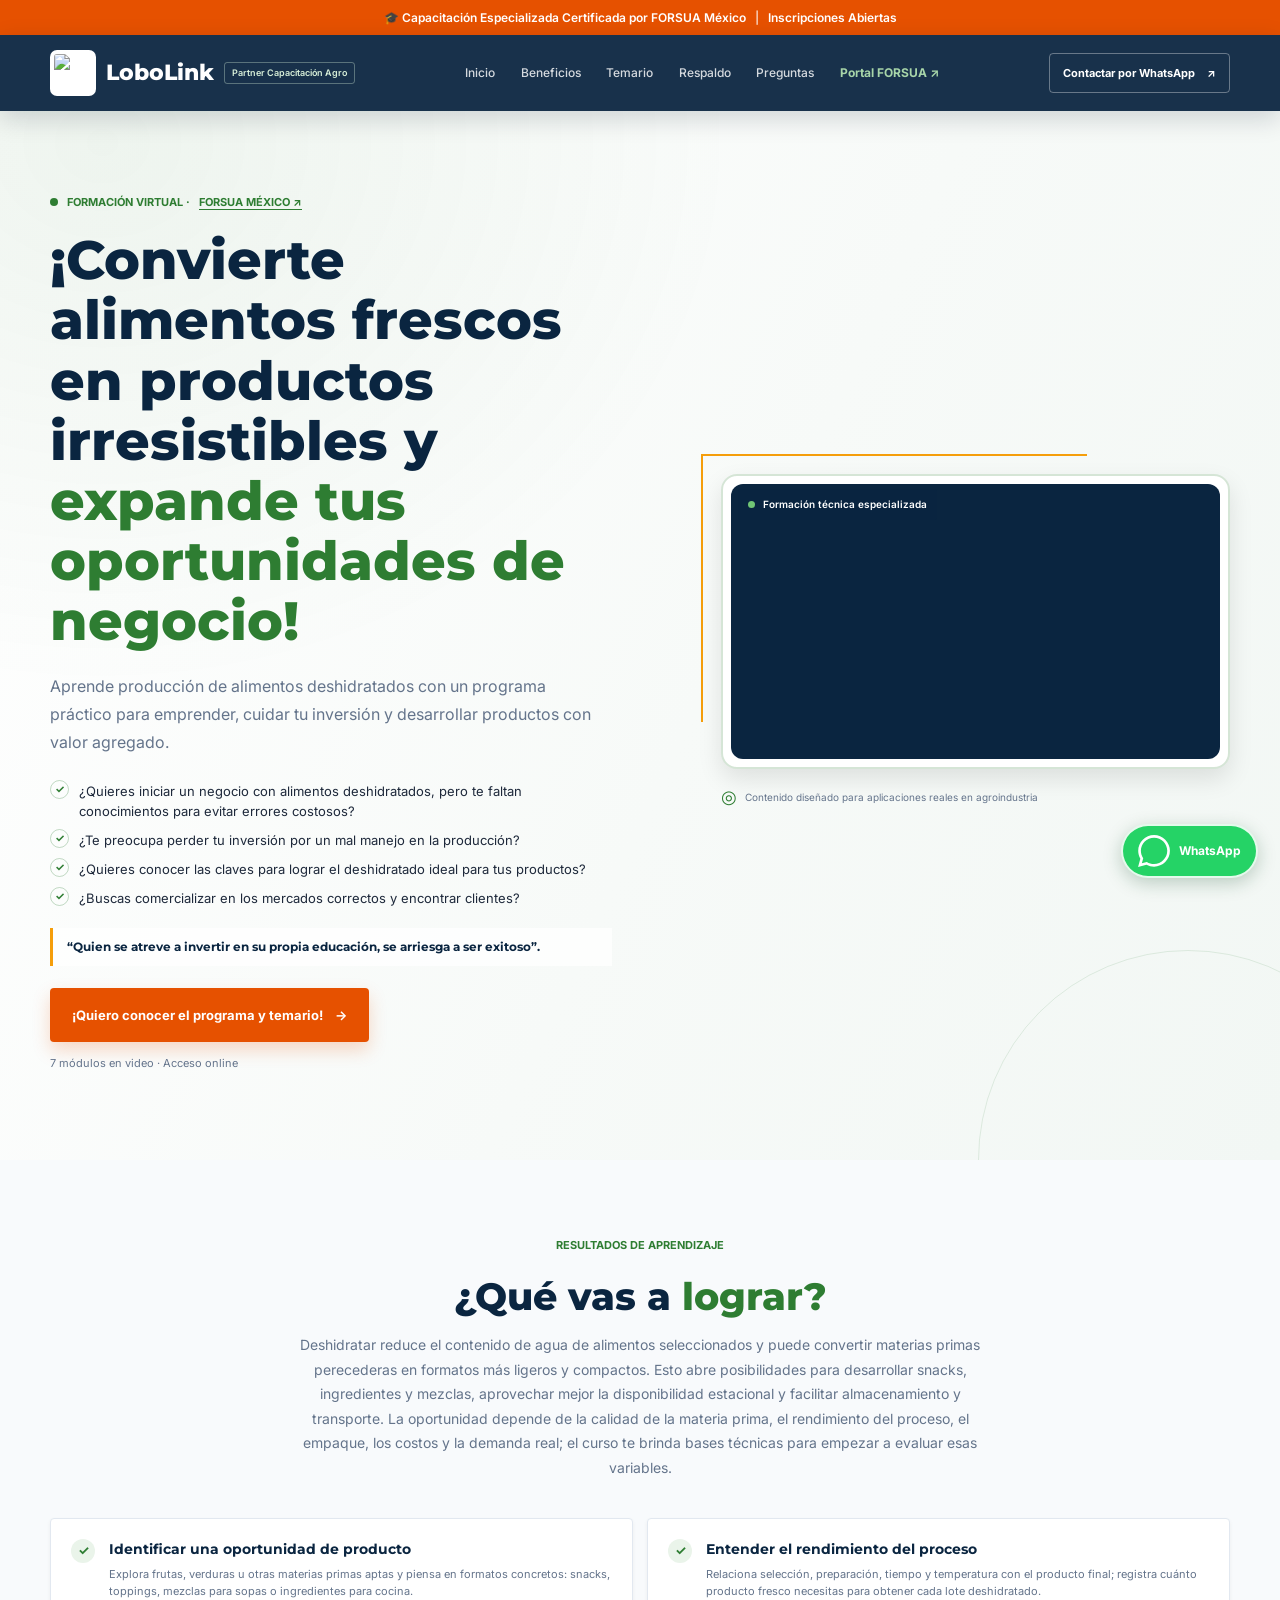
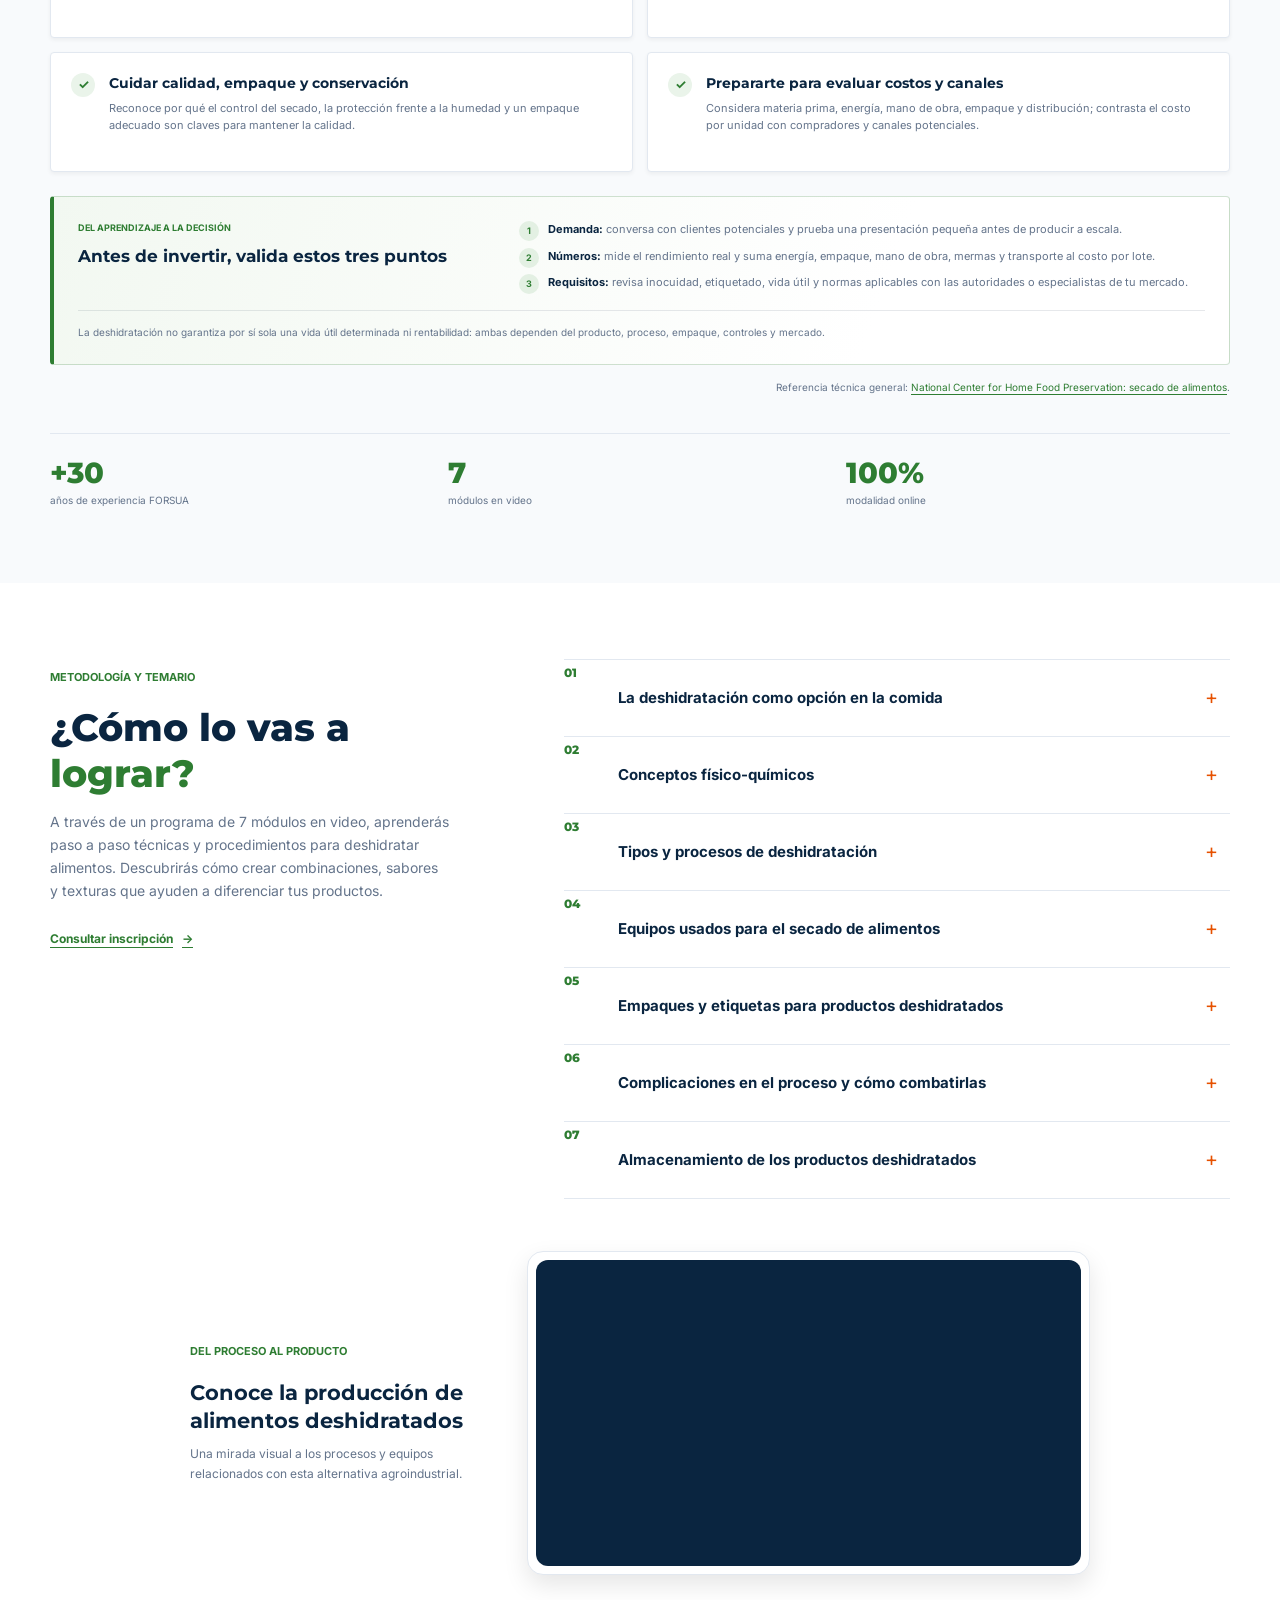
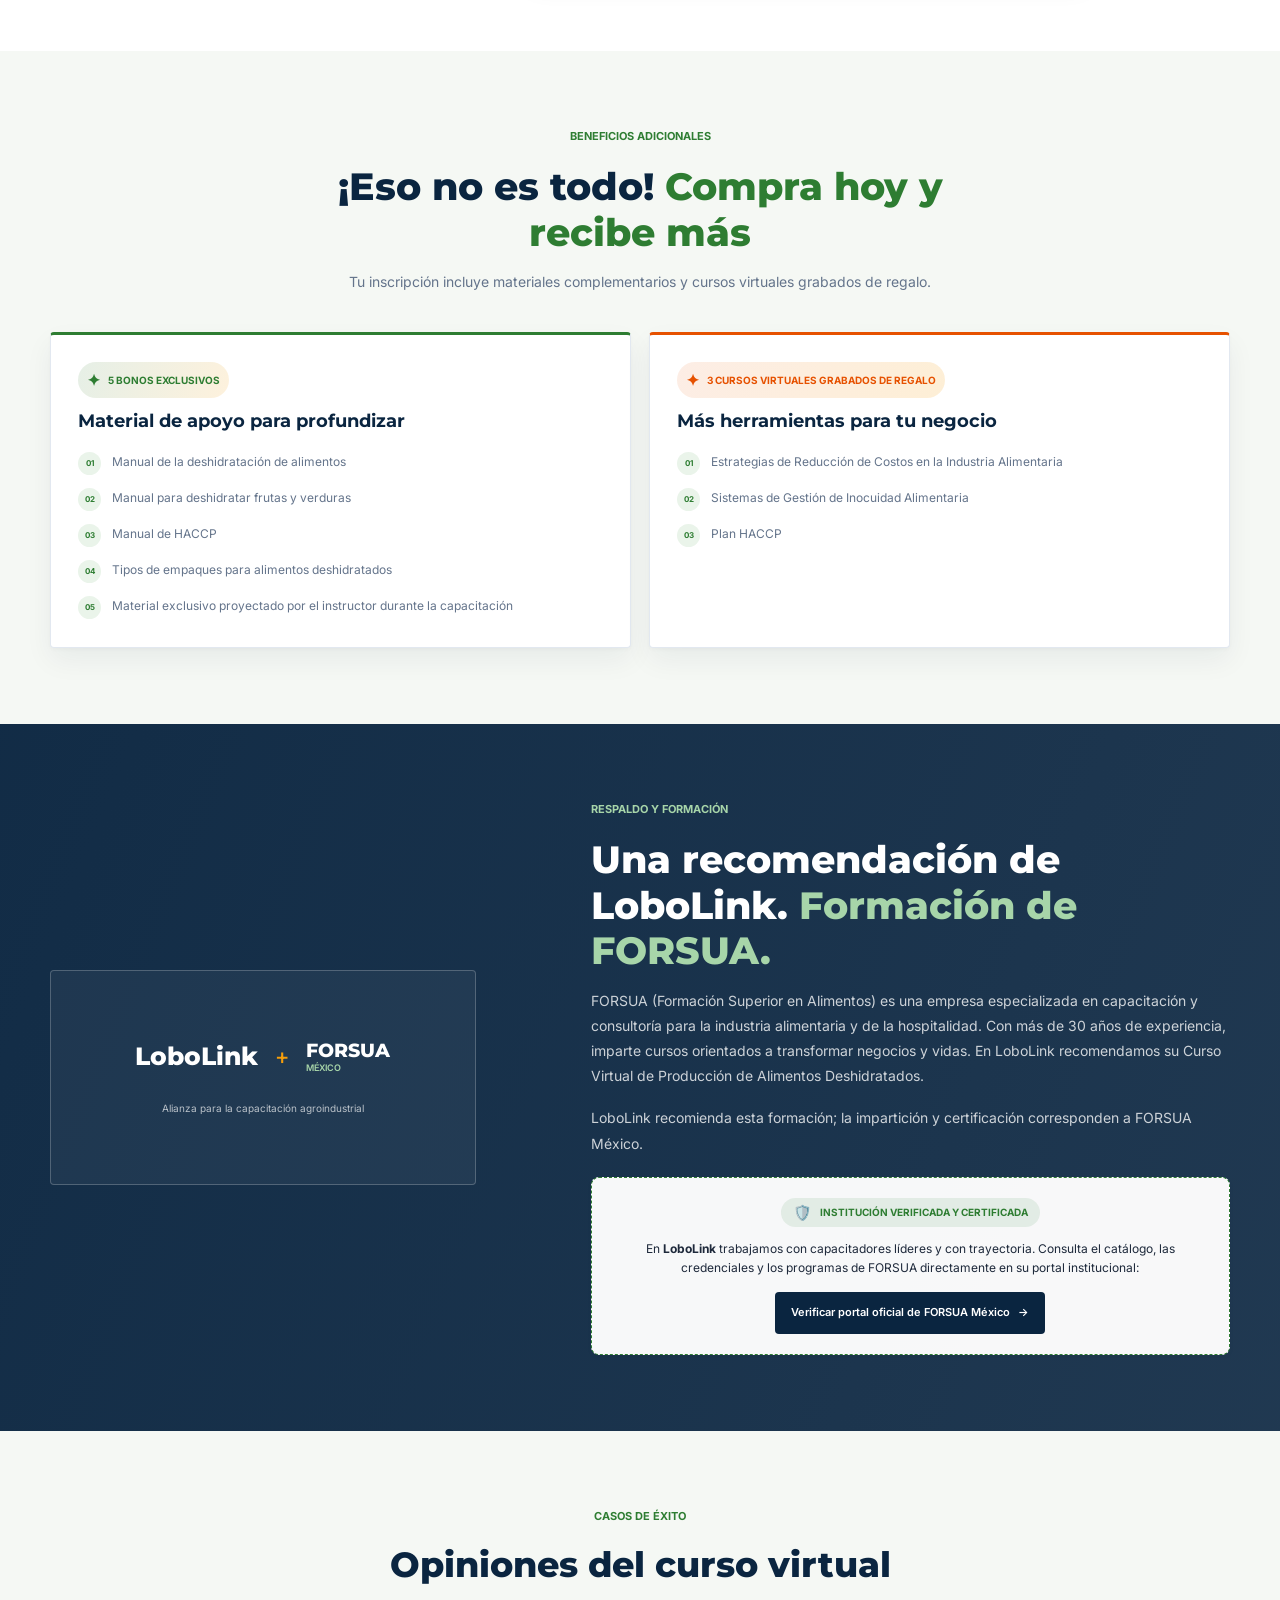
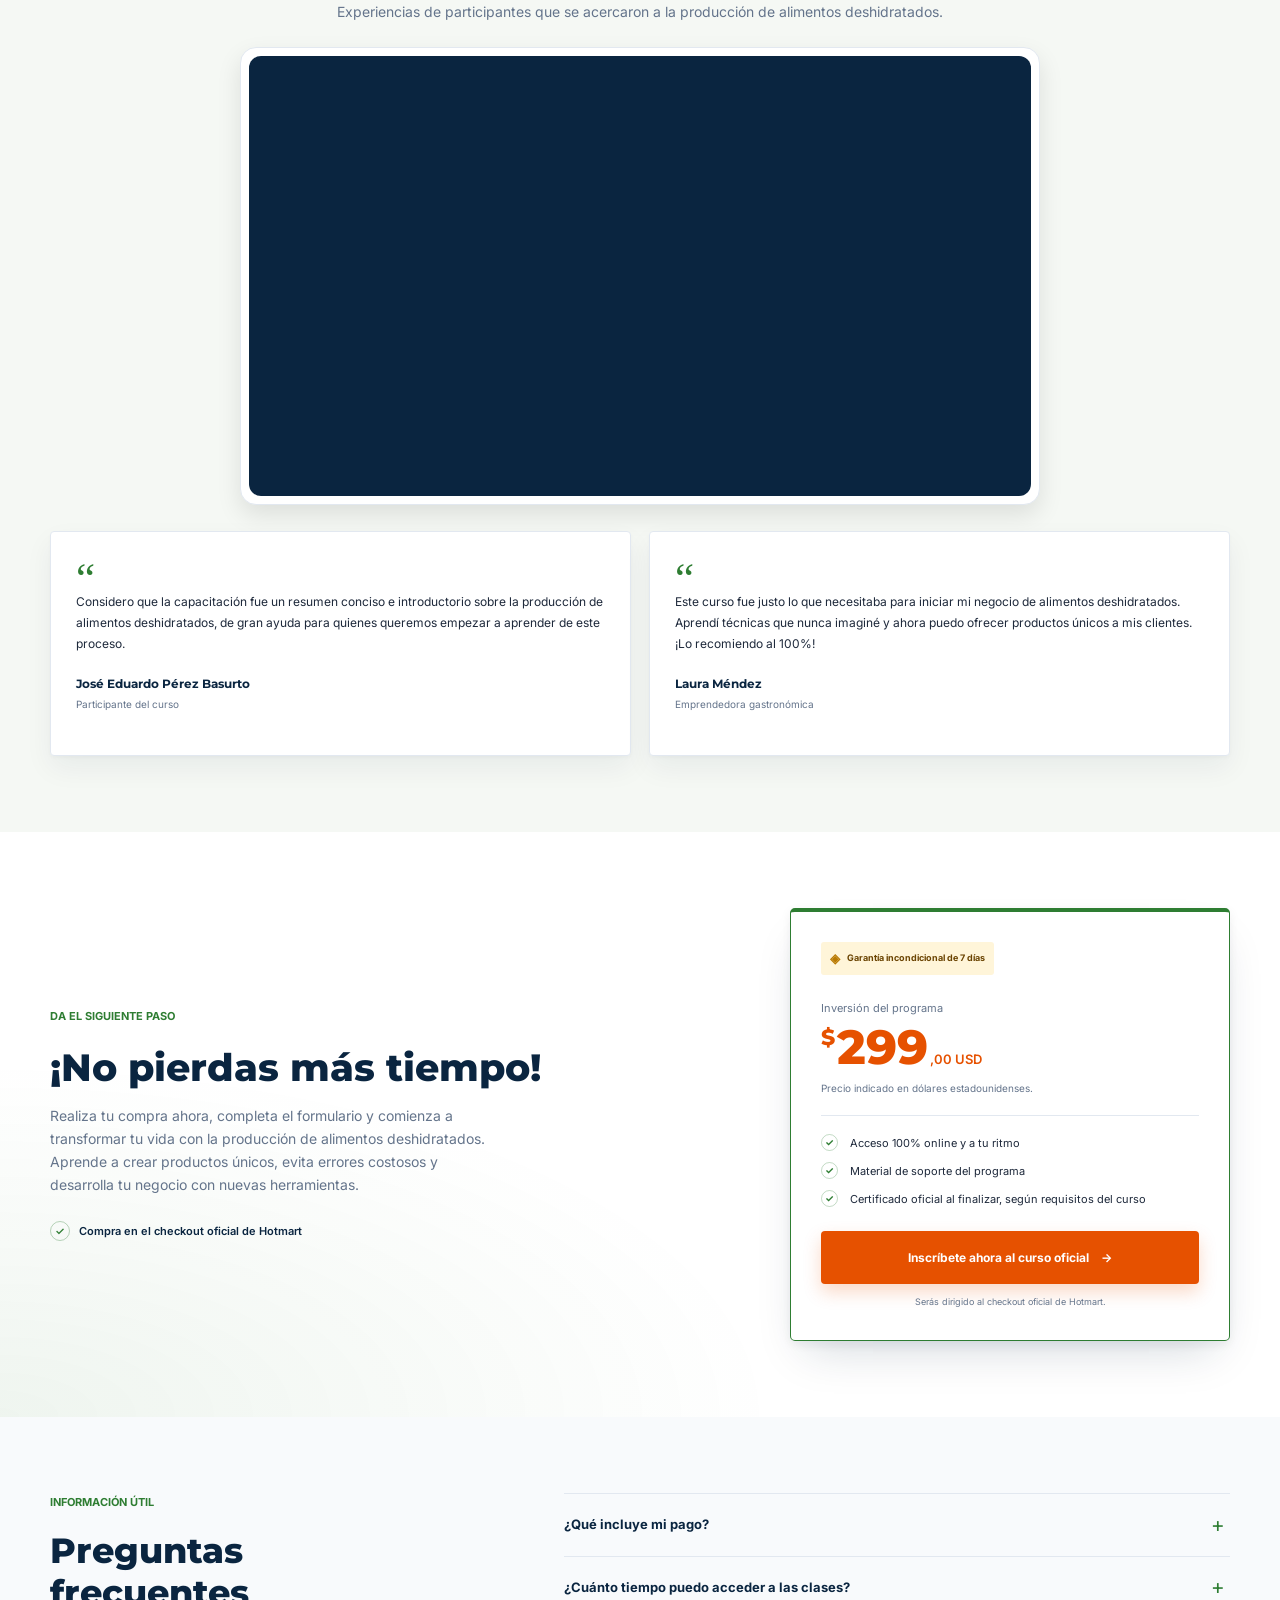
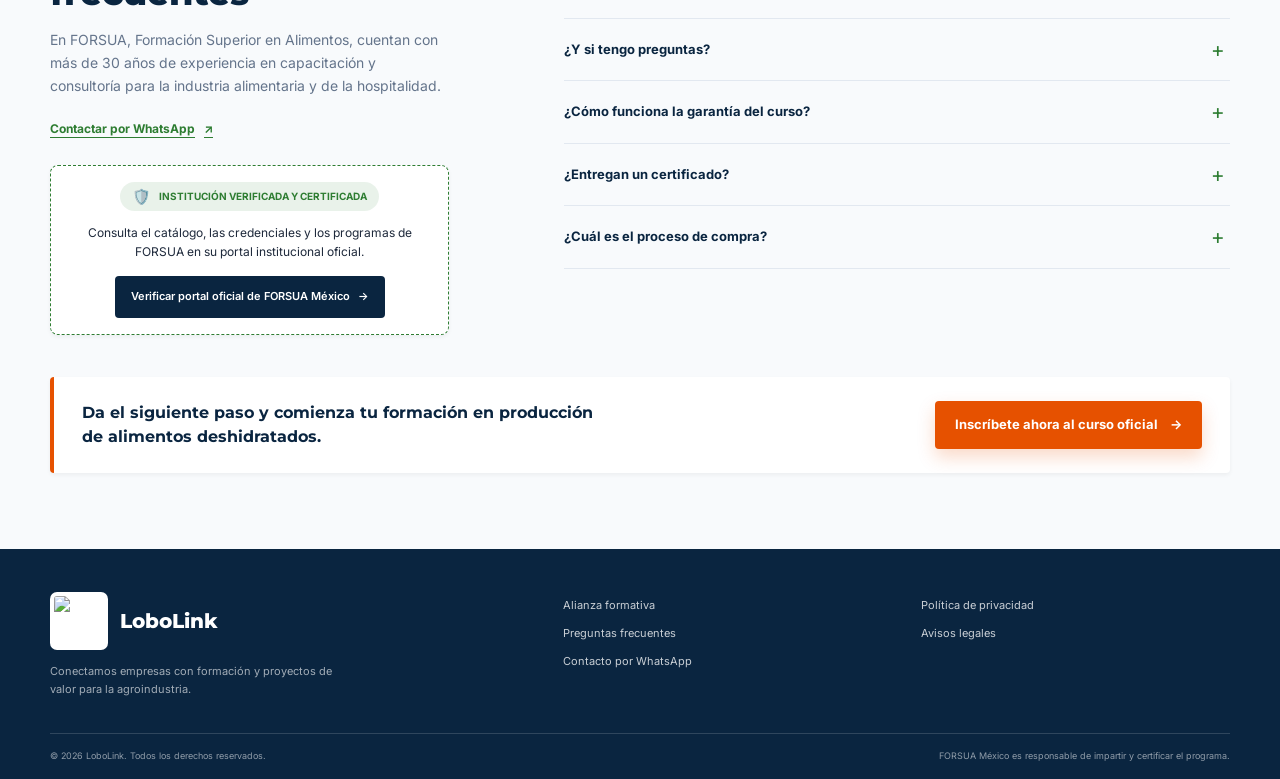
==== commit cfba0ff7: "agregamos javascript" ====
--- a/index.html
+++ b/index.html
@@ -10,6 +10,9 @@
     <link rel="preconnect" href="https://fonts.gstatic.com" crossorigin>
     <link href="https://fonts.googleapis.com/css2?family=Inter:wght@400;500;600;700&family=Montserrat:wght@700;800&display=swap" rel="stylesheet">
     <link rel="stylesheet" href="css/styles.css">
+    <!-- FAVICON Y FOTOGRAFÍA DE PESTAÑA NAVEGADOR (LOBOLINK) -->
+    <link rel="icon" type="image/jpeg" href="https://i.postimg.cc/hthPC06H/Gemini-Generated-Image-gznew1gznew1gzne.jpg">
+    <link rel="apple-touch-icon" href="https://i.postimg.cc/hthPC06H/Gemini-Generated-Image-gznew1gznew1gzne.jpg">
   </head>
   <body>
     <a class="skip-link" href="#contenido">Saltar al contenido</a>
@@ -21,6 +24,7 @@
     <header class="site-header">
       <div class="header-inner page-shell">
         <a class="brand" href="#inicio" aria-label="LoboLink, ir al inicio">
+          <img class="brand-logo-image" src="https://i.postimg.cc/hthPC06H/Gemini-Generated-Image-gznew1gznew1gzne.jpg" alt="LoboLink - Partner Agroindustrial">
           <span class="brand-name">LoboLink</span>
           <span class="brand-badge">Partner Capacitación Agro</span>
         </a>
@@ -34,7 +38,7 @@
           <a class="forsua-nav-link" href="https://cursos.forsua.com.mx/" target="_blank" rel="noopener noreferrer">Portal FORSUA ↗</a>
         </nav>
 
-        <a class="button button-outline header-contact" href="https://wa.me/">
+        <a class="button button-outline header-contact" href="https://wa.me/573017737163?text=Hola,%20tengo%20dudas%20sobre%20el%20proceso%20de%20inscripci%C3%B3n%20al%20curso%20de%20Deshidratados" target="_blank" rel="noopener noreferrer">
           Contactar por WhatsApp
           <span aria-hidden="true">↗</span>
         </a>
@@ -48,7 +52,7 @@
             <a href="#respaldo">Respaldo</a>
             <a href="#preguntas">Preguntas</a>
             <a href="https://cursos.forsua.com.mx/" target="_blank" rel="noopener noreferrer">Portal oficial de FORSUA ↗</a>
-            <a href="https://wa.me/">Contactar por WhatsApp</a>
+            <a href="https://wa.me/573017737163?text=Hola,%20tengo%20dudas%20sobre%20el%20proceso%20de%20inscripci%C3%B3n%20al%20curso%20de%20Deshidratados" target="_blank" rel="noopener noreferrer">Contactar por WhatsApp</a>
           </nav>
         </details>
       </div>
@@ -72,7 +76,7 @@
             <blockquote class="hero-quote">“Quien se atreve a invertir en su propia educación, se arriesga a ser exitoso”.</blockquote>
 
             <div class="hero-actions">
-              <a class="button button-primary" href="#oferta">Quiero conocer el programa <span aria-hidden="true">→</span></a>
+              <a class="button button-primary" href="https://go.hotmart.com/C108159323D?dp=1" target="_blank" rel="noopener noreferrer">¡Quiero conocer el programa y temario! <span aria-hidden="true">→</span></a>
               <p class="action-note">7 módulos en video · Acceso online</p>
             </div>
           </div>
@@ -94,15 +98,33 @@
           <div class="section-heading">
             <p class="eyebrow">Resultados de aprendizaje</p>
             <h2 id="benefits-title">¿Qué vas a <span>lograr?</span></h2>
-            <p>La deshidratación de alimentos es una oportunidad de negocio rentable y sostenible. En este curso aprenderás a conservar sabor, color y textura para crear opciones atractivas para quienes buscan alimentos saludables y prácticos. También conocerás alternativas para comercializar durante todo el año y reducir costos de transporte y almacenamiento gracias a su menor tamaño y peso.</p>
+            <p>Deshidratar reduce el contenido de agua de alimentos seleccionados y puede convertir materias primas perecederas en formatos más ligeros y compactos. Esto abre posibilidades para desarrollar snacks, ingredientes y mezclas, aprovechar mejor la disponibilidad estacional y facilitar almacenamiento y transporte. La oportunidad depende de la calidad de la materia prima, el rendimiento del proceso, el empaque, los costos y la demanda real; el curso te brinda bases técnicas para empezar a evaluar esas variables.</p>
           </div>
 
           <ul class="achievement-list">
-            <li><span class="achievement-check" aria-hidden="true">✓</span><div><h3>Iniciar un negocio de alimentos deshidratados</h3><p>Aprende técnicas para reducir errores comunes y planificar tu inversión.</p></div></li>
-            <li><span class="achievement-check" aria-hidden="true">✓</span><div><h3>Dominar los procesos de deshidratación</h3><p>Conoce factores como temperatura, tiempo y textura del producto.</p></div></li>
-            <li><span class="achievement-check" aria-hidden="true">✓</span><div><h3>Prevenir complicaciones en la producción</h3><p>Identifica condiciones que pueden favorecer bacterias, hongos y otros problemas de calidad.</p></div></li>
-            <li><span class="achievement-check" aria-hidden="true">✓</span><div><h3>Comercializar en los mercados adecuados</h3><p>Explora cómo posicionar tus productos, conectar con clientes y generar ingresos.</p></div></li>
+            <li><span class="achievement-check" aria-hidden="true">✓</span><div><h3>Identificar una oportunidad de producto</h3><p>Explora frutas, verduras u otras materias primas aptas y piensa en formatos concretos: snacks, toppings, mezclas para sopas o ingredientes para cocina.</p></div></li>
+            <li><span class="achievement-check" aria-hidden="true">✓</span><div><h3>Entender el rendimiento del proceso</h3><p>Relaciona selección, preparación, tiempo y temperatura con el producto final; registra cuánto producto fresco necesitas para obtener cada lote deshidratado.</p></div></li>
+            <li><span class="achievement-check" aria-hidden="true">✓</span><div><h3>Cuidar calidad, empaque y conservación</h3><p>Reconoce por qué el control del secado, la protección frente a la humedad y un empaque adecuado son claves para mantener la calidad.</p></div></li>
+            <li><span class="achievement-check" aria-hidden="true">✓</span><div><h3>Prepararte para evaluar costos y canales</h3><p>Considera materia prima, energía, mano de obra, empaque y distribución; contrasta el costo por unidad con compradores y canales potenciales.</p></div></li>
           </ul>
+          <aside class="business-checklist" aria-labelledby="business-checklist-title">
+            <div class="business-checklist-heading">
+              <p class="eyebrow">Del aprendizaje a la decisión</p>
+              <h3 id="business-checklist-title">Antes de invertir, valida estos tres puntos</h3>
+            </div>
+            <ol class="business-checklist-items">
+              <li><strong>Demanda:</strong> conversa con clientes potenciales y prueba una presentación pequeña antes de producir a escala.</li>
+              <li><strong>Números:</strong> mide el rendimiento real y suma energía, empaque, mano de obra, mermas y transporte al costo por lote.</li>
+              <li><strong>Requisitos:</strong> revisa inocuidad, etiquetado, vida útil y normas aplicables con las autoridades o especialistas de tu mercado.</li>
+            </ol>
+            <p class="business-caveat">La deshidratación no garantiza por sí sola una vida útil determinada ni rentabilidad: ambas dependen del producto, proceso, empaque, controles y mercado.</p>
+          </aside>
+          <p class="technical-reference">Referencia técnica general: <a href="https://nchfp.uga.edu/how/dry/" target="_blank" rel="noopener noreferrer">National Center for Home Food Preservation: secado de alimentos</a>.</p>
+          <div class="course-metrics" aria-label="Datos principales del programa">
+            <div class="metric-item"><strong class="metric-value" data-counter="30" data-prefix="+" data-suffix="">0</strong><span>años de experiencia FORSUA</span></div>
+            <div class="metric-item"><strong class="metric-value" data-counter="7" data-prefix="" data-suffix="">0</strong><span>módulos en video</span></div>
+            <div class="metric-item"><strong class="metric-value" data-counter="100" data-prefix="" data-suffix="%">0</strong><span>modalidad online</span></div>
+          </div>
         </div>
       </section>
 
@@ -112,44 +134,37 @@
             <p class="eyebrow">Metodología y temario</p>
             <h2 id="curriculum-title">¿Cómo lo vas a <span>lograr?</span></h2>
             <p>A través de un programa de 7 módulos en video, aprenderás paso a paso técnicas y procedimientos para deshidratar alimentos. Descubrirás cómo crear combinaciones, sabores y texturas que ayuden a diferenciar tus productos.</p>
-            <a class="text-link" href="#oferta">Consultar inscripción <span aria-hidden="true">→</span></a>
+            <a class="text-link" href="https://go.hotmart.com/C108159323D?dp=1" target="_blank" rel="noopener noreferrer">Consultar inscripción <span aria-hidden="true">→</span></a>
           </div>
           <div class="module-list">
-            <article class="module-row">
-              <span class="module-number">01</span>
-              <div><h3>La deshidratación como opción en la comida</h3></div>
-              <span class="module-mark" aria-hidden="true">+</span>
-            </article>
-            <article class="module-row">
-              <span class="module-number">02</span>
-              <div><h3>Conceptos físico-químicos</h3></div>
-              <span class="module-mark" aria-hidden="true">+</span>
-            </article>
-            <article class="module-row">
-              <span class="module-number">03</span>
-              <div><h3>Tipos y procesos de deshidratación</h3></div>
-              <span class="module-mark" aria-hidden="true">+</span>
-            </article>
-            <article class="module-row">
-              <span class="module-number">04</span>
-              <div><h3>Equipos usados para el secado de alimentos</h3></div>
-              <span class="module-mark" aria-hidden="true">+</span>
-            </article>
-            <article class="module-row">
-              <span class="module-number">05</span>
-              <div><h3>Empaques y etiquetas para productos deshidratados</h3></div>
-              <span class="module-mark" aria-hidden="true">+</span>
-            </article>
-            <article class="module-row">
-              <span class="module-number">06</span>
-              <div><h3>Complicaciones en el proceso y cómo combatirlas</h3></div>
-              <span class="module-mark" aria-hidden="true">+</span>
-            </article>
-            <article class="module-row">
-              <span class="module-number">07</span>
-              <div><h3>Almacenamiento de los productos deshidratados</h3></div>
-              <span class="module-mark" aria-hidden="true">+</span>
-            </article>
+            <details class="module-row">
+              <summary><span class="module-number">01</span><span class="module-title">La deshidratación como opción en la comida</span><span class="module-mark" aria-hidden="true">+</span></summary>
+              <p class="module-detail">Explora la deshidratación como alternativa para conservar y dar valor agregado a los alimentos.</p>
+            </details>
+            <details class="module-row">
+              <summary><span class="module-number">02</span><span class="module-title">Conceptos físico-químicos</span><span class="module-mark" aria-hidden="true">+</span></summary>
+              <p class="module-detail">Revisa los conceptos físico-químicos relacionados con la pérdida de humedad durante el secado.</p>
+            </details>
+            <details class="module-row">
+              <summary><span class="module-number">03</span><span class="module-title">Tipos y procesos de deshidratación</span><span class="module-mark" aria-hidden="true">+</span></summary>
+              <p class="module-detail">Compara tipos y etapas de los procesos utilizados para deshidratar alimentos.</p>
+            </details>
+            <details class="module-row">
+              <summary><span class="module-number">04</span><span class="module-title">Equipos usados para el secado de alimentos</span><span class="module-mark" aria-hidden="true">+</span></summary>
+              <p class="module-detail">Conoce equipos y criterios generales para elegir una alternativa de secado.</p>
+            </details>
+            <details class="module-row">
+              <summary><span class="module-number">05</span><span class="module-title">Empaques y etiquetas para productos deshidratados</span><span class="module-mark" aria-hidden="true">+</span></summary>
+              <p class="module-detail">Identifica consideraciones de empaque y etiquetado para presentar y proteger el producto.</p>
+            </details>
+            <details class="module-row">
+              <summary><span class="module-number">06</span><span class="module-title">Complicaciones en el proceso y cómo combatirlas</span><span class="module-mark" aria-hidden="true">+</span></summary>
+              <p class="module-detail">Reconoce complicaciones frecuentes del proceso y opciones para prevenirlas o atenderlas.</p>
+            </details>
+            <details class="module-row">
+              <summary><span class="module-number">07</span><span class="module-title">Almacenamiento de los productos deshidratados</span><span class="module-mark" aria-hidden="true">+</span></summary>
+              <p class="module-detail">Revisa prácticas de almacenamiento para conservar las características del producto terminado.</p>
+            </details>
           </div>
         </div>
         <div class="video-card-section page-shell">
@@ -273,8 +288,7 @@
               <li>Material de soporte del programa</li>
               <li>Certificado oficial al finalizar, según requisitos del curso</li>
             </ul>
-            <!-- Sustituye REEMPLAZAR_ID_AFILIADO por el enlace de checkout oficial de Hotmart. -->
-            <a class="button button-primary button-full" href="https://go.hotmart.com/REEMPLAZAR_ID_AFILIADO">Inscríbete ahora al curso oficial <span aria-hidden="true">→</span></a>
+            <a class="button button-primary button-full" href="https://pay.hotmart.com/F73893739B?sck=HOTMART_PRODUCT_PAGE&off=oj8nhyv7&hotfeature=32&_gl=1*y0t3go*_gcl_aw*R0NMLjE3OTI1MjMwNzIuQ2p3S0NBandvdHpXQmhCRkVpd0ExSmhQb0NOWnJLMU82b0pVODM1bHo3aVNPLVR4Mk11MGZxN1NuMTBiZ0xwbXdVYkpCTkRoMl85RzdCb0M0bmNRQXZEX0J3RQ..*_gcl_au*MTA2MzYyNDI0My4xNzkxMzQyNjAzLi0uLS4xNzkyNzMzNzczLjIwMzE3MDI3OTUuMTc5MjczMzc3My4xNzkyNzMzNzcz*FPAU*MTAwMDg0MzE0OC4xNzkxMzQyNjAz*_ga*MTI4MTgwNzkxNi4xNzkxMzQyNjAx*_ga_GQH2V1F11Q*czE3OTI3MzI4MTckbzQkZzEkdDE3OTI3NDA4MjkkajE1JGwwJGgxODY2Njc2MzQ3&bid=1792740832646" target="_blank" rel="noopener noreferrer">Inscríbete ahora al curso oficial <span aria-hidden="true">→</span></a>
             <p class="checkout-note">Serás dirigido al checkout oficial de Hotmart.</p>
           </div>
         </div>
@@ -286,7 +300,7 @@
             <p class="eyebrow">Información útil</p>
             <h2 id="faq-title">Preguntas frecuentes</h2>
             <p>En FORSUA, Formación Superior en Alimentos, cuentan con más de 30 años de experiencia en capacitación y consultoría para la industria alimentaria y de la hospitalidad.</p>
-            <a class="text-link" href="https://wa.me/">Contactar por WhatsApp <span aria-hidden="true">↗</span></a>
+            <a class="text-link" href="https://wa.me/573017737163?text=Hola,%20tengo%20dudas%20sobre%20el%20proceso%20de%20inscripci%C3%B3n%20al%20curso%20de%20Deshidratados" target="_blank" rel="noopener noreferrer">Contactar por WhatsApp <span aria-hidden="true">↗</span></a>
             <div class="forsua-verification-card verification-card-light">
               <div class="verification-badge">
                 <span class="badge-icon" aria-hidden="true">🛡️</span>
@@ -323,19 +337,26 @@
             </details>
           </div>
         </div>
+        <div class="faq-final-cta page-shell">
+          <p>Da el siguiente paso y comienza tu formación en producción de alimentos deshidratados.</p>
+          <a class="button button-primary" href="https://go.hotmart.com/C108159323D?dp=1" target="_blank" rel="noopener noreferrer">Inscríbete ahora al curso oficial <span aria-hidden="true">→</span></a>
+        </div>
       </section>
     </main>
 
     <footer class="site-footer">
       <div class="footer-main page-shell">
         <div class="footer-brand">
-          <a class="brand-name" href="#inicio">LoboLink</a>
+          <a class="footer-brand-link" href="#inicio" aria-label="LoboLink, volver al inicio">
+            <img class="brand-logo-image brand-logo-footer" src="https://i.postimg.cc/hthPC06H/Gemini-Generated-Image-gznew1gznew1gzne.jpg" alt="LoboLink - Partner Agroindustrial">
+            <span class="brand-name">LoboLink</span>
+          </a>
           <p>Conectamos empresas con formación y proyectos de valor para la agroindustria.</p>
         </div>
         <div class="footer-links">
           <a href="#respaldo">Alianza formativa</a>
           <a href="#preguntas">Preguntas frecuentes</a>
-          <a href="https://wa.me/">Contacto</a>
+          <a href="https://wa.me/573017737163?text=Hola,%20tengo%20dudas%20sobre%20el%20proceso%20de%20inscripci%C3%B3n%20al%20curso%20de%20Deshidratados" target="_blank" rel="noopener noreferrer">Contacto por WhatsApp</a>
         </div>
         <div class="footer-legal">
           <a href="/politica-de-privacidad">Política de privacidad</a>
@@ -348,9 +369,12 @@
       </div>
     </footer>
 
-    <a class="whatsapp-float" href="https://wa.me/" aria-label="Contactar a LoboLink por WhatsApp">
-      <span class="whatsapp-icon" aria-hidden="true">◉</span>
+    <a class="whatsapp-float" href="https://wa.me/573017737163?text=Hola%20LoboLink,%20quiero%20m%C3%A1s%20informaci%C3%B3n%20sobre%20el%20curso%20de%20Alimentos%20Deshidratados%20de%20FORSUA" target="_blank" rel="noopener noreferrer" aria-label="Contactar a LoboLink por WhatsApp">
+      <svg class="whatsapp-icon" xmlns="http://www.w3.org/2000/svg" width="32" height="32" viewBox="0 0 24 24" fill="#FFFFFF" aria-hidden="true" focusable="false">
+        <path d="M.057 24l1.687-6.163c-1.041-1.804-1.588-3.849-1.587-5.946.003-6.556 5.338-11.891 11.893-11.891 3.181.001 6.167 1.24 8.413 3.488 2.245 2.248 3.481 5.236 3.48 8.414-.003 6.557-5.338 11.892-11.893 11.892-1.99-.001-3.951-.5-5.688-1.448l-6.305 1.654zm6.597-3.807c1.676.995 3.276 1.591 5.392 1.592 5.448 0 9.886-4.434 9.889-9.885.002-5.462-4.415-9.89-9.881-9.892-5.452 0-9.887 4.434-9.889 9.884-.001 2.225.651 3.891 1.746 5.634l-.999 3.648 3.642-.981z"/>
+      </svg>
       <span class="whatsapp-label">WhatsApp</span>
     </a>
+    <script type="module" src="js/main.js"></script>
   </body>
 </html>
--- a/css/styles.css
+++ b/css/styles.css
@@ -108,8 +108,16 @@
   z-index: 10;
   top: 0;
   color: var(--bg-white);
-  background: var(--primary-dark);
-  box-shadow: 0 4px 16px rgba(10, 37, 64, 0.12);
+  background: rgba(10, 37, 64, 0.94);
+  box-shadow: 0 8px 24px rgba(5, 19, 41, 0.16);
+  backdrop-filter: blur(10px);
+  -webkit-backdrop-filter: blur(10px);
+  transition: background-color 180ms ease, box-shadow 180ms ease;
+}
+
+.site-header.is-scrolled {
+  background: rgba(5, 19, 41, 0.96);
+  box-shadow: 0 10px 30px rgba(5, 19, 41, 0.24);
 }
 
 .header-inner {
@@ -126,6 +134,17 @@
   align-items: center;
   gap: 10px;
   text-decoration: none;
+}
+
+.brand-logo-image {
+  width: 46px;
+  height: 46px;
+  flex: 0 0 auto;
+  object-fit: contain;
+  padding: 3px;
+  border: 1px solid rgba(255, 255, 255, 0.24);
+  border-radius: 7px;
+  background: var(--bg-white);
 }
 
 .brand-name,
@@ -580,6 +599,90 @@
   line-height: 1.6;
 }
 
+.business-checklist {
+  display: grid;
+  grid-template-columns: minmax(190px, 0.75fr) minmax(0, 1.25fr);
+  gap: 18px 30px;
+  margin-top: 24px;
+  padding: 24px;
+  border: 1px solid rgba(46, 125, 50, 0.22);
+  border-left: 4px solid var(--secondary-green);
+  border-radius: 4px;
+  background: linear-gradient(110deg, #F2F8F1, #FFFFFF 70%);
+}
+
+.business-checklist-heading .eyebrow {
+  margin-bottom: 9px;
+  font-size: 9px;
+}
+
+.business-checklist-heading h3 {
+  margin-bottom: 0;
+  color: var(--primary-dark);
+  font-size: 17px;
+  line-height: 1.35;
+}
+
+.business-checklist-items {
+  display: grid;
+  gap: 9px;
+  margin: 0;
+  padding: 0;
+  list-style: none;
+  counter-reset: business-step;
+}
+
+.business-checklist-items li {
+  position: relative;
+  padding-left: 29px;
+  color: var(--text-muted);
+  counter-increment: business-step;
+  font-size: 11px;
+  line-height: 1.6;
+}
+
+.business-checklist-items li::before {
+  position: absolute;
+  top: 0;
+  left: 0;
+  width: 20px;
+  height: 20px;
+  display: grid;
+  place-items: center;
+  color: var(--secondary-green);
+  border-radius: 50%;
+  background: #E3F0E3;
+  content: counter(business-step);
+  font-size: 9px;
+  font-weight: 700;
+}
+
+.business-checklist-items strong {
+  color: var(--primary-dark);
+}
+
+.business-caveat {
+  grid-column: 1 / -1;
+  margin: 0;
+  padding-top: 13px;
+  color: var(--text-muted);
+  border-top: 1px solid rgba(10, 37, 64, 0.1);
+  font-size: 10px;
+  line-height: 1.6;
+}
+
+.technical-reference {
+  margin: 14px 0 0;
+  color: var(--text-muted);
+  font-size: 10px;
+  text-align: right;
+}
+
+.technical-reference a {
+  color: var(--secondary-green);
+  text-underline-offset: 3px;
+}
+
 .benefit-grid {
   display: grid;
   grid-template-columns: repeat(3, minmax(0, 1fr));
@@ -592,7 +695,8 @@
   background: var(--bg-white);
   border: 1px solid var(--border-color);
   border-radius: 5px;
-  box-shadow: var(--shadow-sm);
+  box-shadow: 0 12px 28px rgba(10, 37, 64, 0.06), 0 2px 5px rgba(10, 37, 64, 0.035);
+  transition: transform 220ms ease, box-shadow 220ms ease, border-color 220ms ease;
 }
 
 .benefit-icon {
@@ -683,13 +787,22 @@
 }
 
 .module-row {
+  display: block;
+  border-bottom: 1px solid var(--border-color);
+}
+
+.module-row > summary {
   min-height: 76px;
   display: grid;
   grid-template-columns: 39px minmax(0, 1fr) 25px;
   align-items: center;
   gap: 15px;
-  padding-block: 16px;
-  border-bottom: 1px solid var(--border-color);
+  cursor: pointer;
+  list-style: none;
+}
+
+.module-row > summary::-webkit-details-marker {
+  display: none;
 }
 
 .module-number {
@@ -701,22 +814,28 @@
   font-weight: 800;
 }
 
-.module-row h3 {
-  margin-bottom: 4px;
+.module-title {
   color: var(--primary-dark);
   font-size: 15px;
   font-weight: 700;
-}
-
-.module-row p {
-  margin-bottom: 0;
-  color: var(--text-muted);
-  font-size: 12px;
+  line-height: 1.45;
 }
 
 .module-mark {
   color: var(--accent-orange);
   font-size: 20px;
+  transition: transform 220ms ease;
+}
+
+.module-row[open] .module-mark {
+  transform: rotate(45deg);
+}
+
+.module-detail {
+  margin: -5px 30px 19px 54px;
+  color: var(--text-muted);
+  font-size: 12px;
+  line-height: 1.65;
 }
 
 .video-card-section {
@@ -762,7 +881,8 @@
   border-top: 3px solid var(--secondary-green);
   border-radius: 4px;
   background: var(--bg-white);
-  box-shadow: var(--shadow-sm);
+  box-shadow: 0 12px 28px rgba(10, 37, 64, 0.06), 0 2px 5px rgba(10, 37, 64, 0.035);
+  transition: transform 220ms ease, box-shadow 220ms ease, border-color 220ms ease;
 }
 
 .bonus-card-featured {
@@ -1038,7 +1158,8 @@
   border: 1px solid var(--border-color);
   border-radius: 4px;
   background: var(--bg-white);
-  box-shadow: var(--shadow-sm);
+  box-shadow: 0 12px 28px rgba(10, 37, 64, 0.06), 0 2px 5px rgba(10, 37, 64, 0.035);
+  transition: transform 220ms ease, box-shadow 220ms ease, border-color 220ms ease;
 }
 
 .testimonial-quote-mark {
@@ -1163,7 +1284,8 @@
   border-top-width: 4px;
   border-radius: 5px;
   background: var(--bg-white);
-  box-shadow: var(--shadow-lg);
+  box-shadow: 0 22px 44px -15px rgba(10, 37, 64, 0.18), 0 4px 12px rgba(10, 37, 64, 0.07);
+  transition: transform 220ms ease, box-shadow 220ms ease;
 }
 
 .guarantee-badge {
@@ -1332,6 +1454,29 @@
   color: var(--secondary-green);
 }
 
+.faq-final-cta {
+  display: flex;
+  align-items: center;
+  justify-content: space-between;
+  gap: 24px;
+  margin-top: 42px;
+  padding: 24px 28px;
+  border-left: 4px solid var(--accent-orange);
+  border-radius: 4px;
+  background: var(--bg-white);
+  box-shadow: var(--shadow-sm);
+}
+
+.faq-final-cta p {
+  max-width: 520px;
+  margin: 0;
+  color: var(--primary-dark);
+  font-family: var(--font-heading);
+  font-size: 16px;
+  font-weight: 700;
+  line-height: 1.5;
+}
+
 .site-footer {
   color: rgba(255, 255, 255, 0.78);
   background: var(--primary-dark);
@@ -1346,10 +1491,24 @@
 
 .footer-brand .brand-name {
   display: inline-block;
-  margin-bottom: 12px;
+  margin-bottom: 0;
   color: var(--bg-white);
   font-size: 20px;
   text-decoration: none;
+}
+
+.footer-brand-link {
+  display: inline-flex;
+  align-items: center;
+  gap: 12px;
+  margin-bottom: 12px;
+  text-decoration: none;
+}
+
+.brand-logo-footer {
+  width: 58px;
+  height: 58px;
+  border-color: rgba(255, 255, 255, 0.35);
 }
 
 .footer-brand p {
@@ -1408,13 +1567,146 @@
 }
 
 .whatsapp-icon {
-  width: 24px;
-  height: 24px;
-  display: grid;
-  place-items: center;
-  border: 1px solid rgba(255, 255, 255, 0.8);
-  border-radius: 50%;
-  font-size: 13px;
+  width: 32px;
+  height: 32px;
+  display: block;
+  flex: 0 0 auto;
+}
+
+.course-metrics {
+  display: grid;
+  grid-template-columns: repeat(3, minmax(0, 1fr));
+  gap: 14px;
+  margin-top: 38px;
+  padding-top: 22px;
+  border-top: 1px solid var(--border-color);
+}
+
+.metric-item {
+  display: grid;
+  align-content: start;
+  gap: 3px;
+}
+
+.metric-value {
+  color: var(--secondary-green);
+  font-family: var(--font-heading);
+  font-size: 29px;
+  font-weight: 800;
+  line-height: 1.15;
+}
+
+.metric-item > span {
+  color: var(--text-muted);
+  font-size: 10px;
+  line-height: 1.4;
+}
+
+.bonus-kicker {
+  width: fit-content;
+  padding: 5px 9px;
+  border-radius: 20px;
+  background: linear-gradient(110deg, rgba(46, 125, 50, 0.12), rgba(245, 158, 11, 0.14));
+}
+
+.bonus-card-featured .bonus-kicker {
+  background: linear-gradient(110deg, rgba(230, 81, 0, 0.1), rgba(245, 158, 11, 0.17));
+}
+
+.interactive-card {
+  --tilt-x: 0deg;
+  --tilt-y: 0deg;
+}
+
+.interactive-card:hover {
+  border-color: rgba(46, 125, 50, 0.32);
+  box-shadow: 0 20px 40px -15px rgba(10, 37, 64, 0.18), 0 6px 14px rgba(10, 37, 64, 0.07);
+}
+
+.js-motion .interactive-card:hover {
+  transform: perspective(900px) rotateX(var(--tilt-y)) rotateY(var(--tilt-x)) translateY(-4px);
+}
+
+.hero-media-wrap {
+  transition: transform 300ms ease-out;
+  transform: translate3d(var(--hero-shift-x, 0), var(--hero-shift-y, 0), 0);
+}
+
+.js-motion .hero-copy.hero-enter {
+  animation: hero-enter 700ms cubic-bezier(0.2, 0.7, 0.2, 1) both;
+}
+
+.js-motion .hero-media-wrap.hero-enter {
+  animation: hero-media-enter 850ms 120ms cubic-bezier(0.2, 0.7, 0.2, 1) both;
+}
+
+@keyframes hero-enter {
+  from { opacity: 0; transform: translateY(20px); }
+  to { opacity: 1; transform: translateY(0); }
+}
+
+@keyframes hero-media-enter {
+  from { opacity: 0; transform: translate3d(0, 16px, 0) scale(0.985); }
+  to { opacity: 1; transform: translate3d(var(--hero-shift-x, 0), var(--hero-shift-y, 0), 0) scale(1); }
+}
+
+.js-motion .reveal {
+  opacity: 0;
+  transform: translateY(30px);
+  transition: opacity 700ms ease, transform 700ms cubic-bezier(0.2, 0.7, 0.2, 1);
+  transition-delay: var(--reveal-delay, 0ms);
+}
+
+.js-motion .reveal.fade-in-left {
+  transform: translateX(-28px);
+}
+
+.js-motion .reveal.fade-in-right {
+  transform: translateX(28px);
+}
+
+.js-motion .reveal.zoom-in {
+  transform: scale(0.96);
+}
+
+.js-motion .reveal.active {
+  opacity: 1;
+  transform: none;
+}
+
+.js-motion .reveal.active.interactive-card {
+  transform: perspective(900px) rotateX(var(--tilt-y)) rotateY(var(--tilt-x));
+}
+
+.js-motion .reveal.active.interactive-card:hover {
+  transform: perspective(900px) rotateX(var(--tilt-y)) rotateY(var(--tilt-x)) translateY(-4px);
+}
+
+.faq-item > p,
+.faq-item > ul,
+.module-detail {
+  overflow: hidden;
+}
+
+@media (max-width: 760px) {
+  .course-metrics {
+    gap: 8px;
+    margin-top: 27px;
+  }
+
+  .metric-value {
+    font-size: 25px;
+  }
+
+  .metric-item > span {
+    font-size: 9px;
+  }
+}
+
+@media (hover: none) {
+  .interactive-card:hover {
+    transform: none;
+  }
 }
 
 @media (min-width: 1500px) {
@@ -1487,6 +1779,11 @@
 
   .brand-name {
     font-size: 20px;
+  }
+
+  .brand-logo-image {
+    width: 42px;
+    height: 42px;
   }
 
   .desktop-nav {
@@ -1586,6 +1883,21 @@
     min-height: 0;
   }
 
+  .business-checklist {
+    grid-template-columns: 1fr;
+    gap: 16px;
+    padding: 19px;
+  }
+
+  .business-caveat {
+    grid-column: auto;
+  }
+
+  .technical-reference {
+    text-align: left;
+    line-height: 1.6;
+  }
+
   .benefit-item {
     min-height: 0;
     display: grid;
@@ -1639,6 +1951,17 @@
     gap: 24px;
   }
 
+  .faq-final-cta {
+    align-items: stretch;
+    flex-direction: column;
+    gap: 17px;
+    padding: 20px;
+  }
+
+  .faq-final-cta .button {
+    width: 100%;
+  }
+
   .testimonial-card {
     min-height: 0;
   }
@@ -1678,6 +2001,11 @@
 
   .brand-name {
     font-size: 18px;
+  }
+
+  .brand-logo-image {
+    width: 36px;
+    height: 36px;
   }
 
   .header-contact {
@@ -1704,9 +2032,14 @@
     font-size: 28px;
   }
 
-  .module-row {
+  .module-row > summary {
     grid-template-columns: 29px minmax(0, 1fr) 16px;
     gap: 10px;
+  }
+
+  .module-detail {
+    margin-left: 39px;
+    margin-right: 16px;
   }
 
   .pricing-card {
@@ -1732,10 +2065,8 @@
   }
 
   .whatsapp-icon {
-    width: 28px;
-    height: 28px;
-    border: 0;
-    font-size: 18px;
+    width: 32px;
+    height: 32px;
   }
 }
 
@@ -1745,5 +2076,15 @@
   *::after {
     scroll-behavior: auto !important;
     transition-duration: 0.01ms !important;
+    animation-duration: 0.01ms !important;
+    animation-iteration-count: 1 !important;
+  }
+
+  .js-motion .reveal,
+  .js-motion .reveal.fade-in-left,
+  .js-motion .reveal.fade-in-right,
+  .js-motion .reveal.zoom-in {
+    opacity: 1;
+    transform: none;
   }
 }
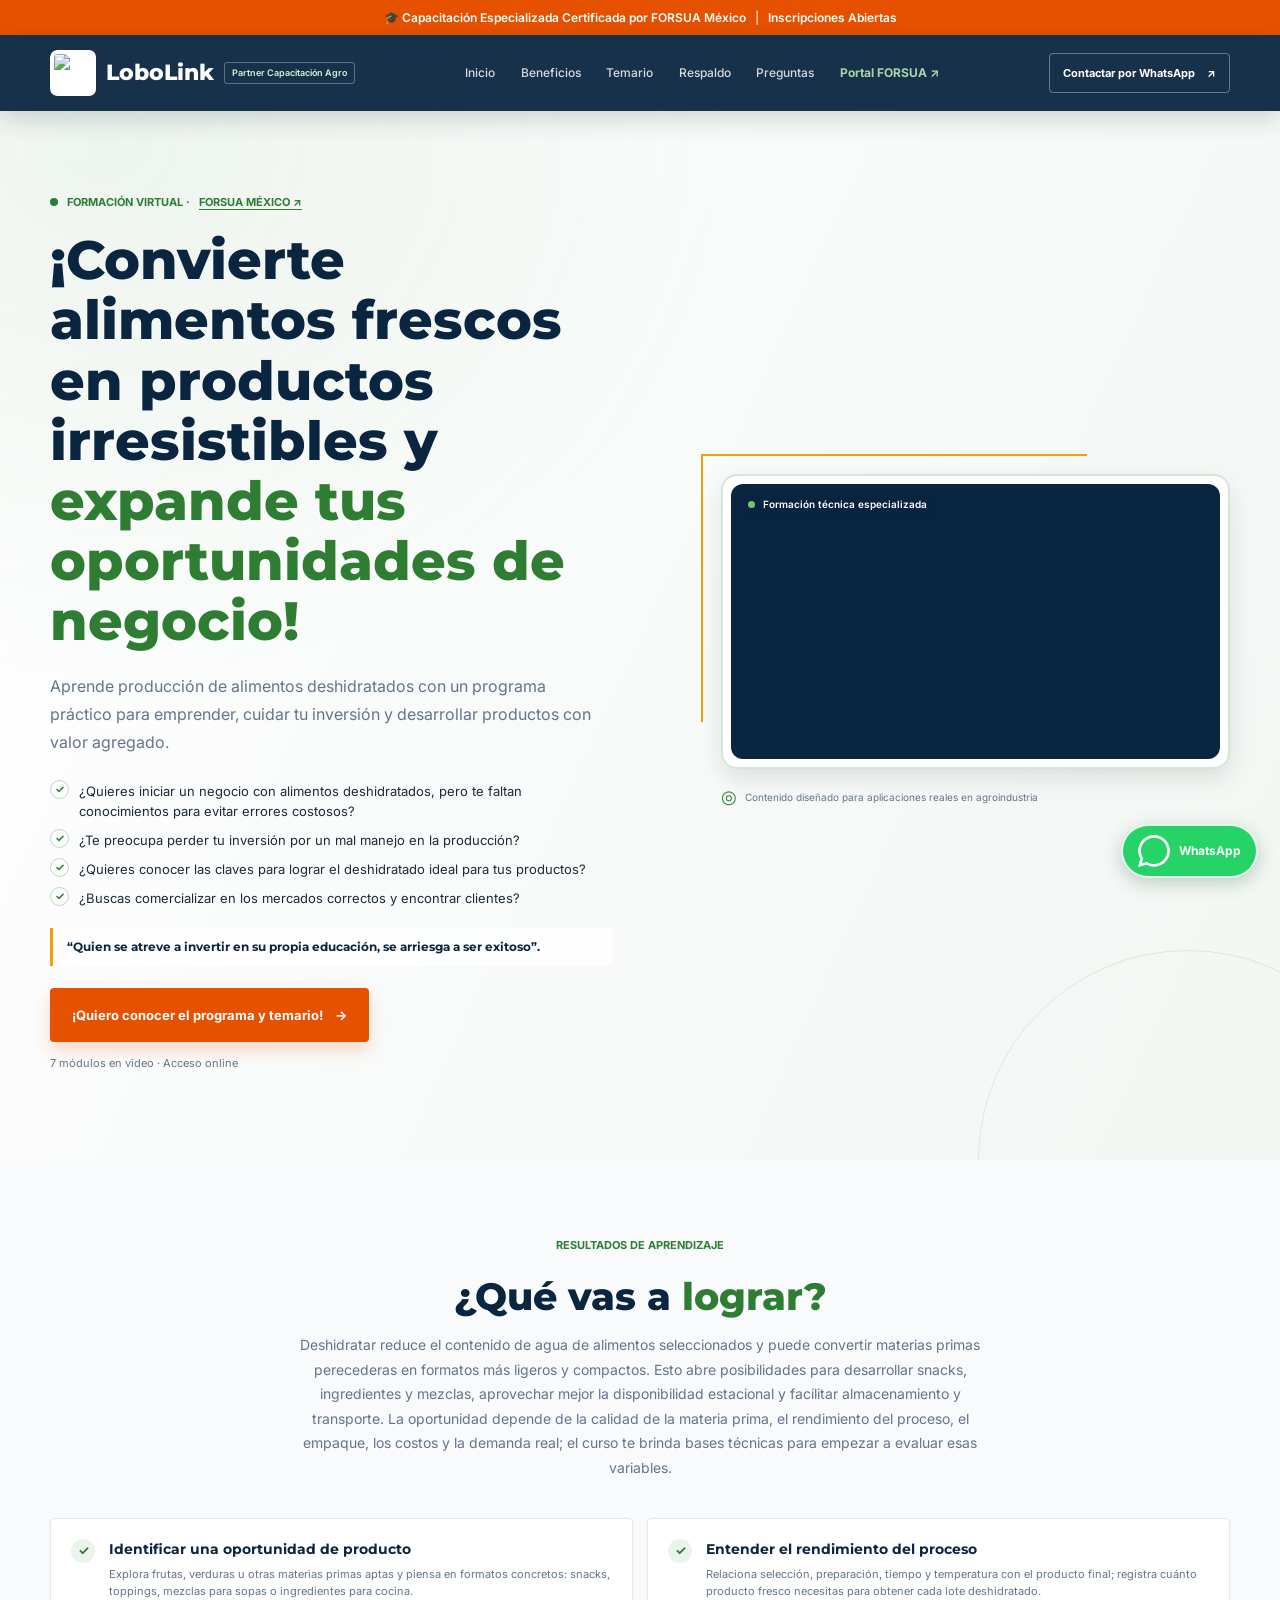
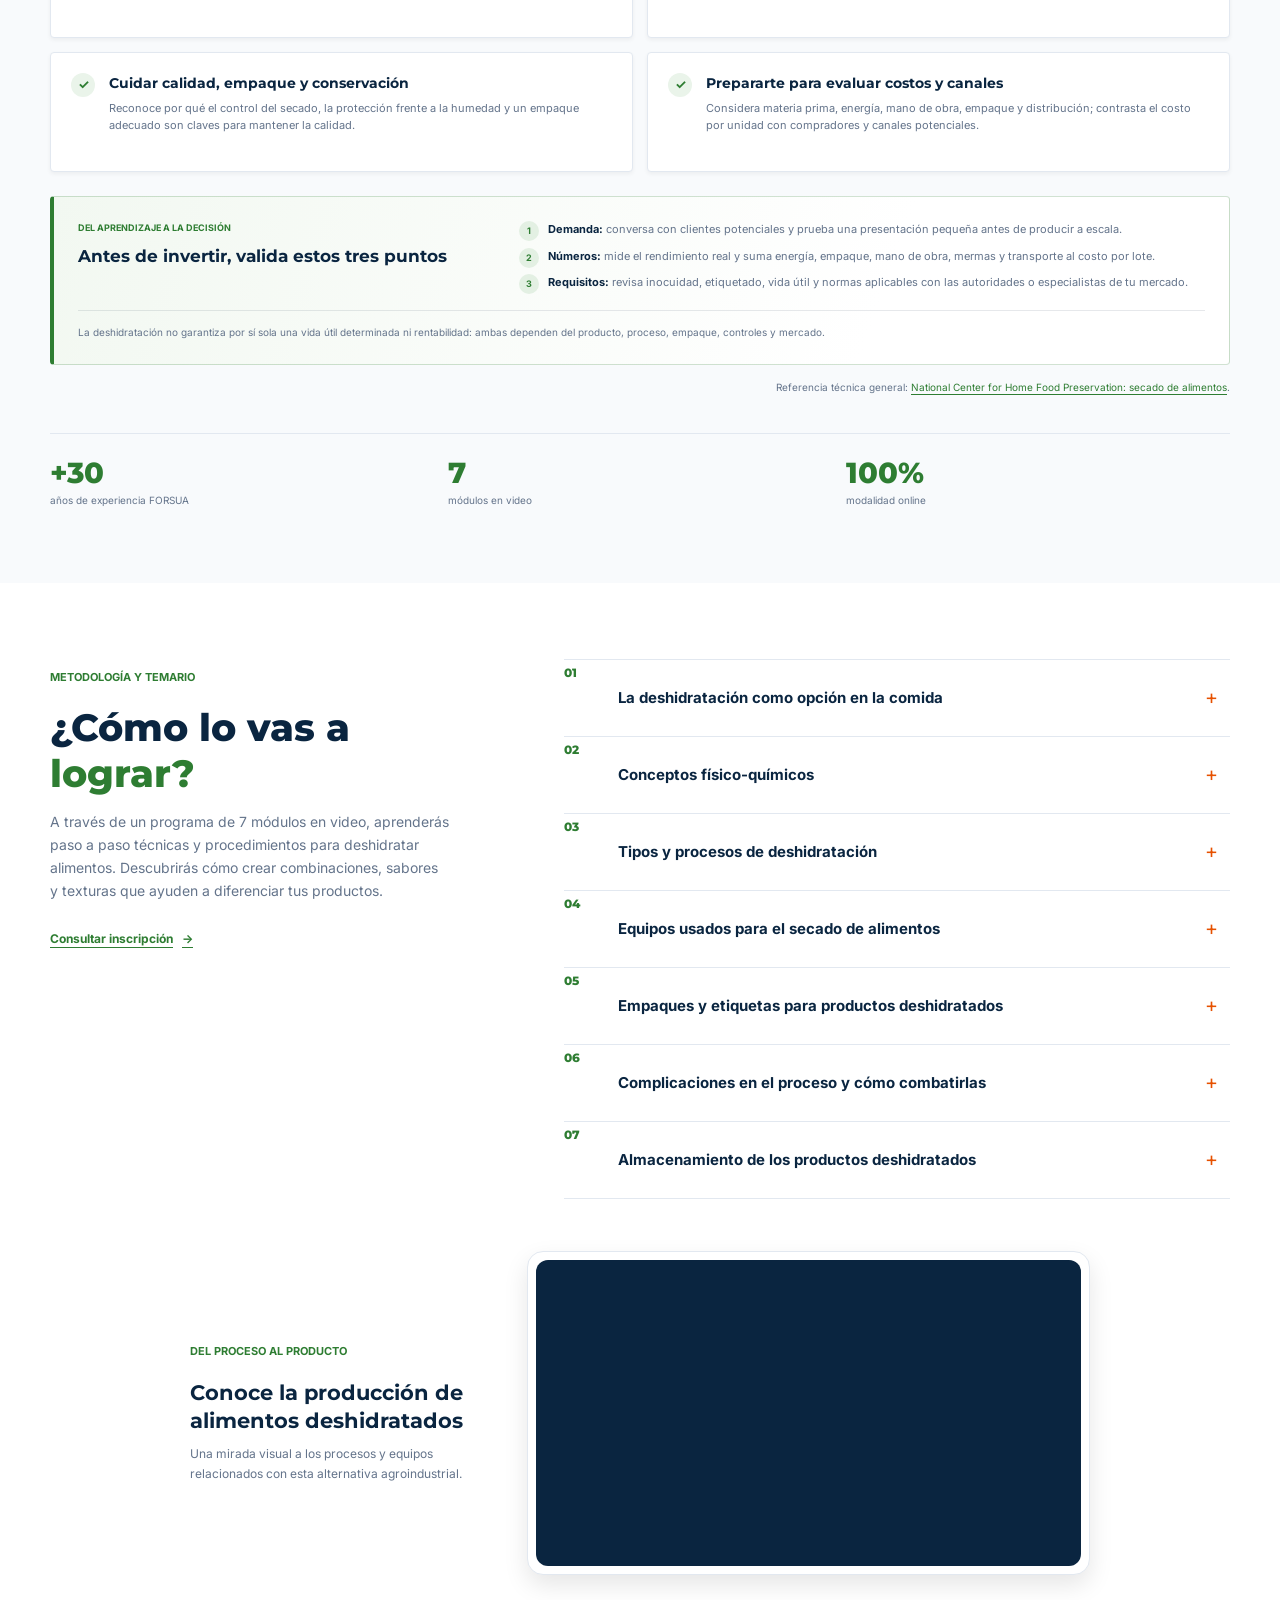
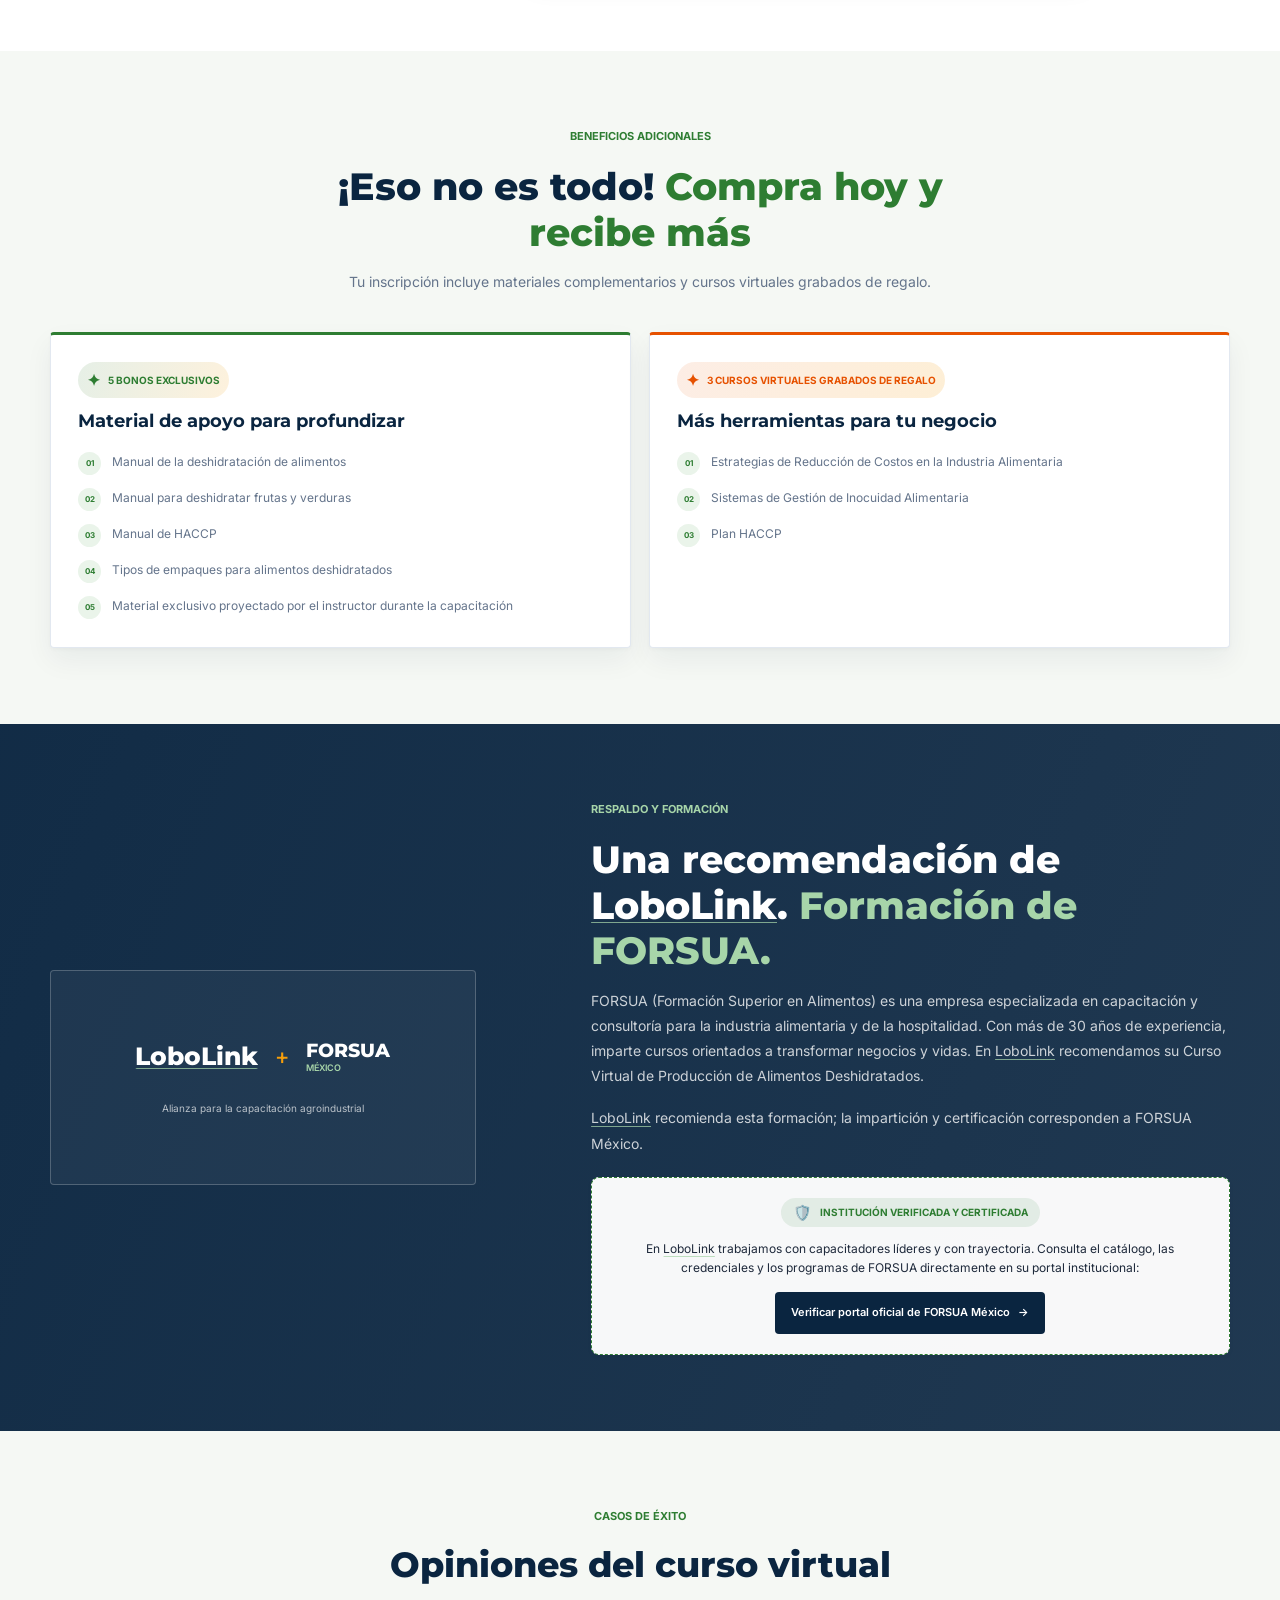
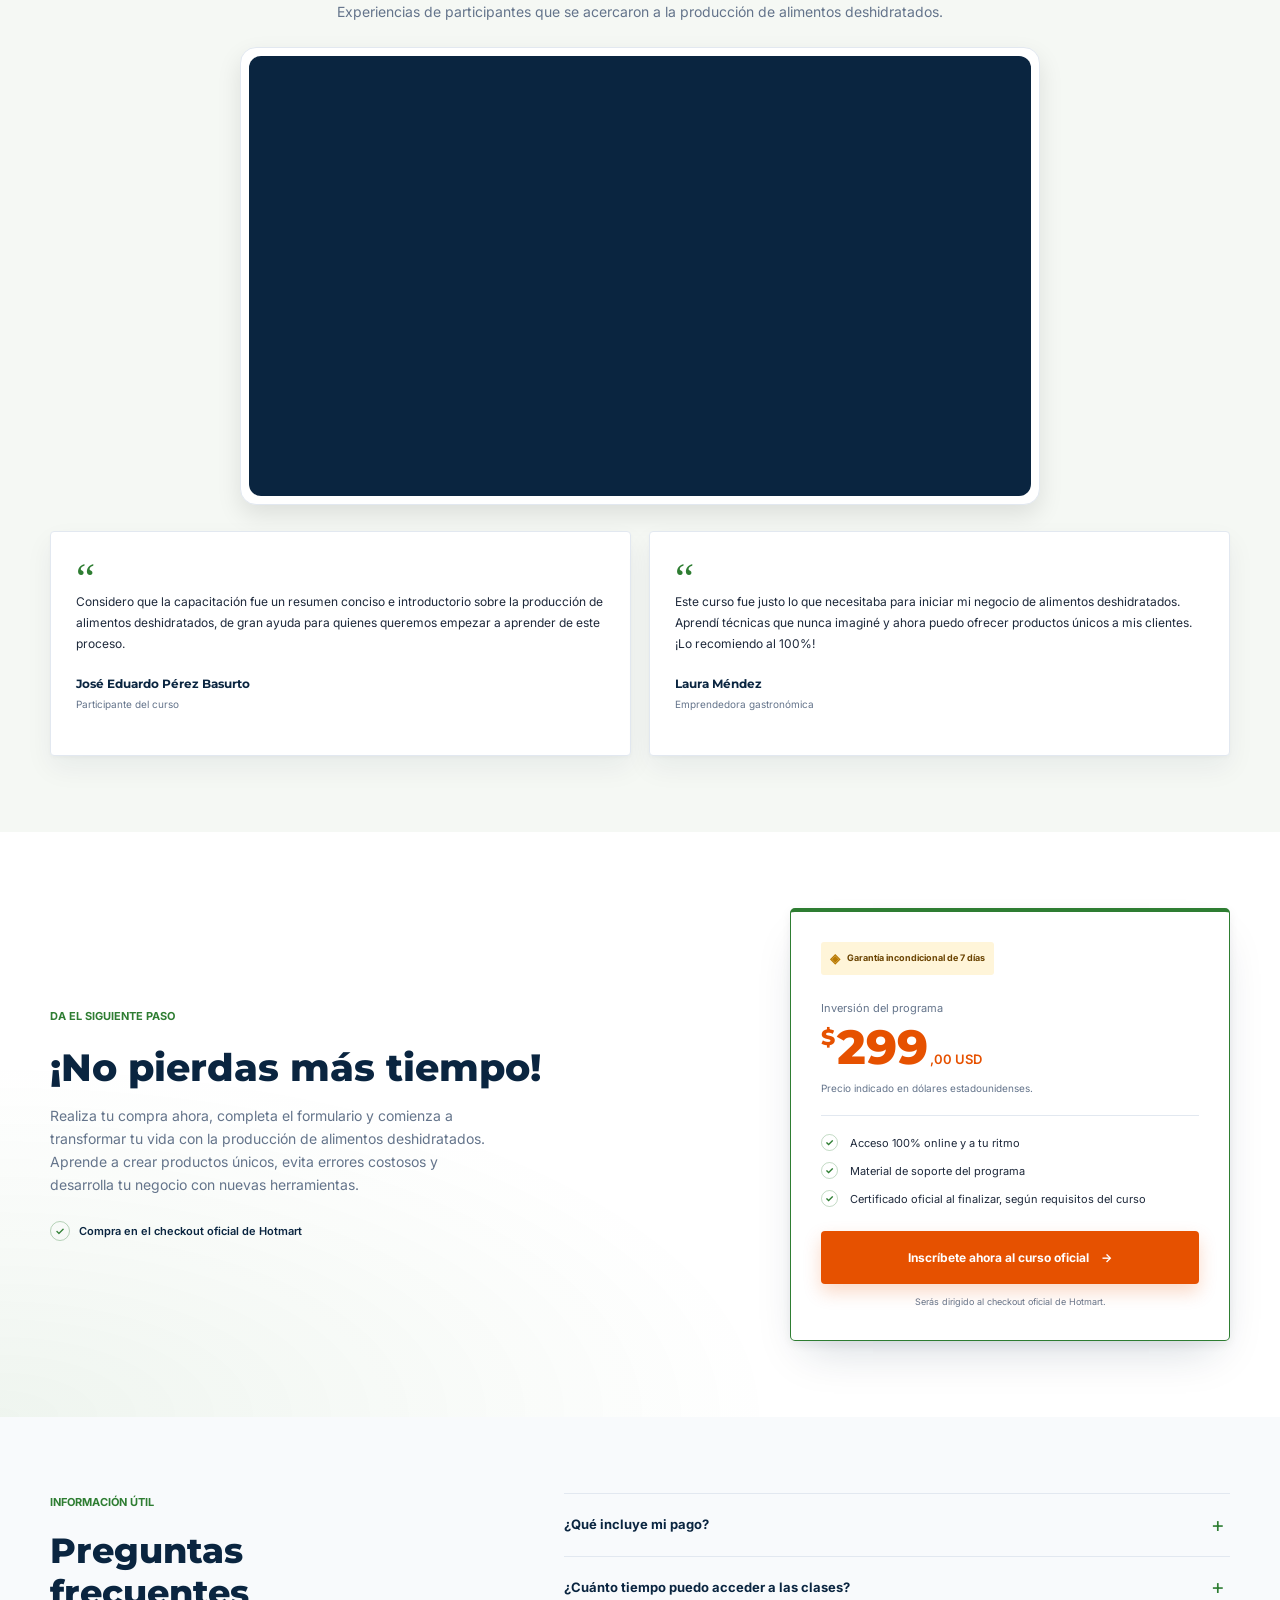
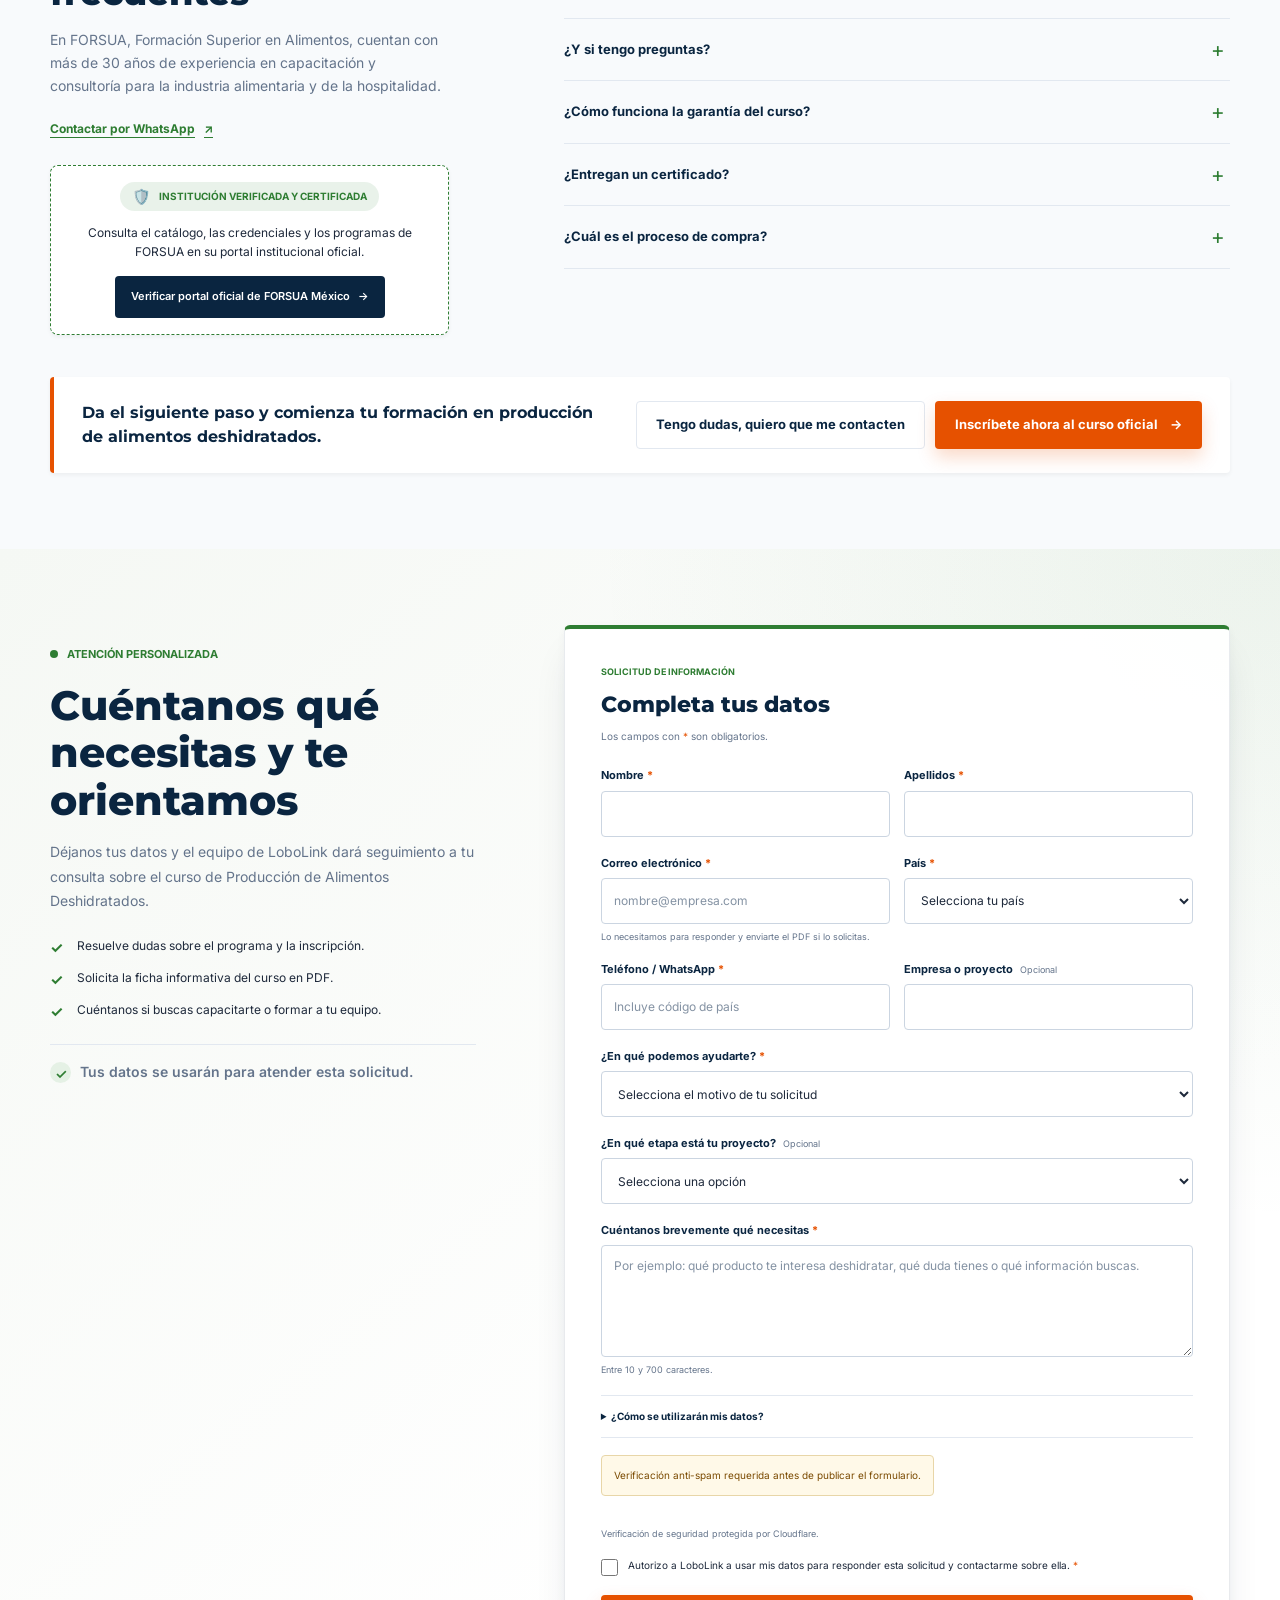
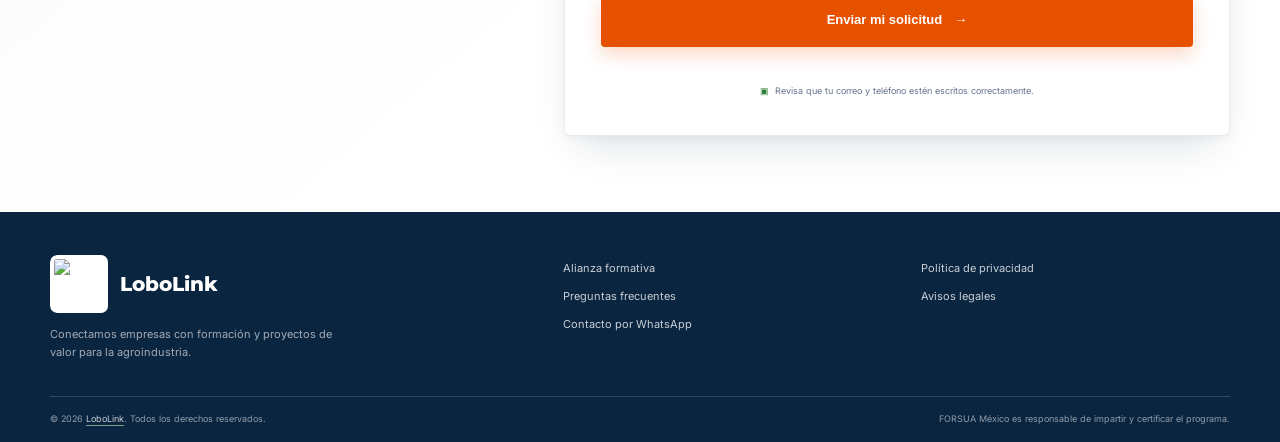
==== commit c2d3851c: "creacion de forumulario y mejoras en el diseno de botones" ====
--- a/index.html
+++ b/index.html
@@ -23,7 +23,7 @@
 
     <header class="site-header">
       <div class="header-inner page-shell">
-        <a class="brand" href="#inicio" aria-label="LoboLink, ir al inicio">
+        <a class="brand brand-link-effect" href="https://jpaulvilllalobos.netlify.app/tienda/" target="_blank" rel="noopener noreferrer" aria-label="Visitar LoboLink - Partner Agroindustrial">
           <img class="brand-logo-image" src="https://i.postimg.cc/hthPC06H/Gemini-Generated-Image-gznew1gznew1gzne.jpg" alt="LoboLink - Partner Agroindustrial">
           <span class="brand-name">LoboLink</span>
           <span class="brand-badge">Partner Capacitación Agro</span>
@@ -216,22 +216,22 @@
       <section class="partnership-section section-pad" id="respaldo" aria-labelledby="partnership-title">
         <div class="partnership-grid page-shell">
           <div class="partner-lockup" aria-label="LoboLink en alianza con FORSUA México">
-            <span class="partner-wordmark">LoboLink</span>
+            <a class="partner-wordmark brand-mention" href="https://jpaulvilllalobos.netlify.app/tienda/" target="_blank" rel="noopener noreferrer">LoboLink</a>
             <span class="partner-connector" aria-hidden="true">+</span>
             <span class="partner-wordmark partner-forsua">FORSUA<span>MÉXICO</span></span>
             <p>Alianza para la capacitación agroindustrial</p>
           </div>
           <div class="partnership-copy">
             <p class="eyebrow eyebrow-light">Respaldo y formación</p>
-            <h2 id="partnership-title">Una recomendación de LoboLink. <span>Formación de FORSUA.</span></h2>
-            <p>FORSUA (Formación Superior en Alimentos) es una empresa especializada en capacitación y consultoría para la industria alimentaria y de la hospitalidad. Con más de 30 años de experiencia, imparte cursos orientados a transformar negocios y vidas. En LoboLink recomendamos su Curso Virtual de Producción de Alimentos Deshidratados.</p>
-            <p class="partner-disclosure">LoboLink recomienda esta formación; la impartición y certificación corresponden a FORSUA México.</p>
+            <h2 id="partnership-title">Una recomendación de <a class="brand-mention" href="https://jpaulvilllalobos.netlify.app/tienda/" target="_blank" rel="noopener noreferrer">LoboLink</a>. <span>Formación de FORSUA.</span></h2>
+            <p>FORSUA (Formación Superior en Alimentos) es una empresa especializada en capacitación y consultoría para la industria alimentaria y de la hospitalidad. Con más de 30 años de experiencia, imparte cursos orientados a transformar negocios y vidas. En <a class="brand-mention" href="https://jpaulvilllalobos.netlify.app/tienda/" target="_blank" rel="noopener noreferrer">LoboLink</a> recomendamos su Curso Virtual de Producción de Alimentos Deshidratados.</p>
+            <p class="partner-disclosure"><a class="brand-mention" href="https://jpaulvilllalobos.netlify.app/tienda/" target="_blank" rel="noopener noreferrer">LoboLink</a> recomienda esta formación; la impartición y certificación corresponden a FORSUA México.</p>
             <div class="forsua-verification-card verification-card-dark">
               <div class="verification-badge">
                 <span class="badge-icon" aria-hidden="true">🛡️</span>
                 <span class="badge-text">Institución verificada y certificada</span>
               </div>
-              <p class="verification-description">En <strong>LoboLink</strong> trabajamos con capacitadores líderes y con trayectoria. Consulta el catálogo, las credenciales y los programas de FORSUA directamente en su portal institucional:</p>
+              <p class="verification-description">En <a class="brand-mention" href="https://jpaulvilllalobos.netlify.app/tienda/" target="_blank" rel="noopener noreferrer">LoboLink</a> trabajamos con capacitadores líderes y con trayectoria. Consulta el catálogo, las credenciales y los programas de FORSUA directamente en su portal institucional:</p>
               <a href="https://cursos.forsua.com.mx/" target="_blank" rel="noopener noreferrer" class="btn-verify-forsua">Verificar portal oficial de FORSUA México <span aria-hidden="true">→</span></a>
             </div>
           </div>
@@ -339,7 +339,129 @@
         </div>
         <div class="faq-final-cta page-shell">
           <p>Da el siguiente paso y comienza tu formación en producción de alimentos deshidratados.</p>
-          <a class="button button-primary" href="https://go.hotmart.com/C108159323D?dp=1" target="_blank" rel="noopener noreferrer">Inscríbete ahora al curso oficial <span aria-hidden="true">→</span></a>
+          <div class="faq-final-actions">
+            <a class="button button-outline-light" href="#contacto">Tengo dudas, quiero que me contacten</a>
+            <a class="button button-primary" href="https://go.hotmart.com/C108159323D?dp=1" target="_blank" rel="noopener noreferrer">Inscríbete ahora al curso oficial <span aria-hidden="true">→</span></a>
+          </div>
+        </div>
+      </section>
+
+      <section class="lead-section section-pad" id="contacto" aria-labelledby="lead-title">
+        <div class="lead-layout page-shell">
+          <div class="lead-intro">
+            <p class="eyebrow"><span class="eyebrow-dot" aria-hidden="true"></span> Atención personalizada</p>
+            <h2 id="lead-title">Cuéntanos qué necesitas y te orientamos</h2>
+            <p>Déjanos tus datos y el equipo de LoboLink dará seguimiento a tu consulta sobre el curso de Producción de Alimentos Deshidratados.</p>
+            <ul class="lead-points">
+              <li>Resuelve dudas sobre el programa y la inscripción.</li>
+              <li>Solicita la ficha informativa del curso en PDF.</li>
+              <li>Cuéntanos si buscas capacitarte o formar a tu equipo.</li>
+            </ul>
+            <p class="lead-response-note"><span aria-hidden="true">✓</span> Tus datos se usarán para atender esta solicitud.</p>
+          </div>
+
+          <div class="lead-form-panel">
+            <div class="lead-form-heading">
+              <p class="form-step">SOLICITUD DE INFORMACIÓN</p>
+              <h3>Completa tus datos</h3>
+              <p>Los campos con <span aria-hidden="true">*</span> son obligatorios.</p>
+            </div>
+
+            <form id="solicitud-informacion-curso" name="solicitud-informacion-curso" method="POST" action="/gracias.html" data-netlify="true" netlify-honeypot="bot-field" data-turnstile-sitekey="REEMPLAZAR_CON_SITE_KEY_PUBLICA">
+              <input type="hidden" name="form-name" value="solicitud-informacion-curso">
+              <input type="hidden" name="origen" value="landing-produccion-alimentos-deshidratados">
+              <div class="form-honeypot" aria-hidden="true">
+                <label>No completes este campo<input name="bot-field" tabindex="-1" autocomplete="off"></label>
+              </div>
+              <input type="hidden" name="turnstileToken" value="">
+
+              <div class="lead-fields-grid">
+                <div class="form-field">
+                  <label for="lead-nombre">Nombre <span>*</span></label>
+                  <input id="lead-nombre" name="Nombre" type="text" autocomplete="given-name" maxlength="80" required>
+                </div>
+                <div class="form-field">
+                  <label for="lead-apellidos">Apellidos <span>*</span></label>
+                  <input id="lead-apellidos" name="Apellidos" type="text" autocomplete="family-name" maxlength="100" required>
+                </div>
+                <div class="form-field">
+                  <label for="lead-email">Correo electrónico <span>*</span></label>
+                  <input id="lead-email" name="Correo" type="email" autocomplete="email" placeholder="nombre@empresa.com" maxlength="254" required>
+                  <small>Lo necesitamos para responder y enviarte el PDF si lo solicitas.</small>
+                </div>
+                <div class="form-field">
+                  <label for="lead-pais">País <span>*</span></label>
+                  <select id="lead-pais" name="Pais" autocomplete="country-name" required>
+                    <option value="" selected disabled>Selecciona tu país</option>
+                    <option>México</option>
+                    <option>Colombia</option>
+                    <option>Perú</option>
+                    <option>Chile</option>
+                    <option>Ecuador</option>
+                    <option>Argentina</option>
+                    <option>Estados Unidos</option>
+                    <option>España</option>
+                    <option>Otro país</option>
+                  </select>
+                </div>
+                <div class="form-field">
+                  <label for="lead-telefono">Teléfono / WhatsApp <span>*</span></label>
+                  <input id="lead-telefono" name="Telefono" type="tel" autocomplete="tel" inputmode="tel" placeholder="Incluye código de país" minlength="8" maxlength="25" required>
+                </div>
+                <div class="form-field">
+                  <label for="lead-empresa">Empresa o proyecto <span class="optional-label">Opcional</span></label>
+                  <input id="lead-empresa" name="Empresa" type="text" autocomplete="organization" maxlength="120">
+                </div>
+                <div class="form-field form-field-wide">
+                  <label for="lead-motivo">¿En qué podemos ayudarte? <span>*</span></label>
+                  <select id="lead-motivo" name="Ayuda" required>
+                    <option value="" selected disabled>Selecciona el motivo de tu solicitud</option>
+                    <option>Quiero más información sobre el curso</option>
+                    <option>Tengo dudas y necesito ayuda con la inscripción</option>
+                    <option>Quiero recibir la ficha informativa en PDF por correo</option>
+                    <option>Busco capacitación para mi empresa o equipo</option>
+                    <option>Otra consulta</option>
+                  </select>
+                </div>
+                <div class="form-field form-field-wide">
+                  <label for="lead-etapa">¿En qué etapa está tu proyecto? <span class="optional-label">Opcional</span></label>
+                  <select id="lead-etapa" name="Etapa">
+                    <option value="" selected>Selecciona una opción</option>
+                    <option>Estoy investigando opciones</option>
+                    <option>Quiero iniciar un emprendimiento</option>
+                    <option>Ya tengo un negocio en marcha</option>
+                    <option>Represento a una empresa o institución</option>
+                  </select>
+                </div>
+                <div class="form-field form-field-wide">
+                  <label for="lead-resumen">Cuéntanos brevemente qué necesitas <span>*</span></label>
+                  <textarea id="lead-resumen" name="Necesidad" rows="4" minlength="10" maxlength="700" placeholder="Por ejemplo: qué producto te interesa deshidratar, qué duda tienes o qué información buscas." required></textarea>
+                  <small>Entre 10 y 700 caracteres.</small>
+                </div>
+              </div>
+
+              <details class="lead-privacy-note" id="aviso-datos">
+                <summary>¿Cómo se utilizarán mis datos?</summary>
+                <p>Netlify procesa este formulario para que LoboLink reciba tu solicitud. Cloudflare Turnstile realiza una verificación técnica anti-spam. LoboLink utilizará los datos que compartas para responderla y contactarte sobre el motivo seleccionado; no es una suscripción a mensajes promocionales. Si pides el PDF, se usará tu correo para atender esa solicitud. Para consultas sobre tus datos, puedes escribir al WhatsApp de LoboLink.</p>
+              </details>
+
+              <div class="turnstile-block">
+                <div class="turnstile-widget" id="turnstile-widget">
+                  <p class="turnstile-unconfigured">Verificación anti-spam requerida antes de publicar el formulario.</p>
+                </div>
+                <small class="turnstile-hint">Verificación de seguridad protegida por Cloudflare.</small>
+              </div>
+
+              <label class="consent-field" for="lead-consentimiento">
+                <input id="lead-consentimiento" name="Consentimiento" type="checkbox" value="autorizado" required>
+                <span>Autorizo a LoboLink a usar mis datos para responder esta solicitud y contactarme sobre ella. <span aria-hidden="true">*</span></span>
+              </label>
+
+              <button class="button button-primary lead-submit" type="submit">Enviar mi solicitud <span aria-hidden="true">→</span></button>
+              <p class="form-submit-status" id="form-submit-status" role="status" aria-live="polite"></p>
+              <p class="form-security-note"><span aria-hidden="true">▣</span> Revisa que tu correo y teléfono estén escritos correctamente.</p>
+            </form>
+          </div>
         </div>
       </section>
     </main>
@@ -347,7 +469,7 @@
     <footer class="site-footer">
       <div class="footer-main page-shell">
         <div class="footer-brand">
-          <a class="footer-brand-link" href="#inicio" aria-label="LoboLink, volver al inicio">
+          <a class="footer-brand-link brand-link-effect" href="https://jpaulvilllalobos.netlify.app/tienda/" target="_blank" rel="noopener noreferrer" aria-label="Visitar LoboLink - Partner Agroindustrial">
             <img class="brand-logo-image brand-logo-footer" src="https://i.postimg.cc/hthPC06H/Gemini-Generated-Image-gznew1gznew1gzne.jpg" alt="LoboLink - Partner Agroindustrial">
             <span class="brand-name">LoboLink</span>
           </a>
@@ -364,7 +486,7 @@
         </div>
       </div>
       <div class="footer-bottom page-shell">
-        <p>© 2026 LoboLink. Todos los derechos reservados.</p>
+        <p>© 2026 <a class="brand-mention" href="https://jpaulvilllalobos.netlify.app/tienda/" target="_blank" rel="noopener noreferrer">LoboLink</a>. Todos los derechos reservados.</p>
         <p>FORSUA México es responsable de impartir y certificar el programa.</p>
       </div>
     </footer>
--- a/css/styles.css
+++ b/css/styles.css
@@ -136,6 +136,34 @@
   text-decoration: none;
 }
 
+.brand-link-effect {
+  color: inherit;
+}
+
+.brand-mention {
+  position: relative;
+  display: inline-flex;
+  align-items: baseline;
+  overflow: hidden;
+  color: inherit;
+  text-decoration: underline;
+  text-decoration-color: rgba(167, 213, 169, 0.72);
+  text-decoration-thickness: 1px;
+  text-underline-offset: 3px;
+  vertical-align: baseline;
+}
+
+.brand-mention:hover {
+  color: #A7D5A9;
+}
+
+.partner-wordmark.brand-mention {
+  align-items: center;
+  color: var(--bg-white);
+  font-size: 25px;
+  text-decoration-color: rgba(167, 213, 169, 0.72);
+}
+
 .brand-logo-image {
   width: 46px;
   height: 46px;
@@ -251,6 +279,49 @@
   box-shadow: 0 11px 23px rgba(230, 81, 0, 0.3);
 }
 
+.water-effect-target {
+  position: relative;
+  isolation: isolate;
+  overflow: hidden;
+}
+
+.whatsapp-float.water-effect-target {
+  position: fixed;
+}
+
+.water-ripple {
+  position: absolute;
+  z-index: -1;
+  display: block;
+  border-radius: 50%;
+  background: radial-gradient(
+    circle,
+    rgba(255, 255, 255, 0.14) 0 41%,
+    rgba(255, 255, 255, 0.4) 42% 43%,
+    rgba(189, 238, 230, 0.2) 44% 48%,
+    transparent 49% 100%
+  );
+  opacity: 0;
+  pointer-events: none;
+  animation: water-ripple 850ms cubic-bezier(0.16, 0.7, 0.25, 1) forwards;
+}
+
+@keyframes water-ripple {
+  0% {
+    opacity: 0.72;
+    transform: scale(0.04);
+  }
+
+  66% {
+    opacity: 0.34;
+  }
+
+  100% {
+    opacity: 0;
+    transform: scale(1);
+  }
+}
+
 .mobile-menu {
   display: none;
 }
@@ -1477,6 +1548,381 @@
   line-height: 1.5;
 }
 
+.faq-final-actions {
+  display: flex;
+  flex-wrap: wrap;
+  justify-content: flex-end;
+  gap: 10px;
+}
+
+.button-outline-light {
+  color: var(--primary-dark);
+  border-color: var(--border-color);
+  background: var(--bg-white);
+}
+
+.button-outline-light:hover {
+  border-color: var(--secondary-green);
+  background: #F2F8F1;
+}
+
+.lead-section {
+  background:
+    radial-gradient(ellipse at 100% 0, rgba(46, 125, 50, 0.08), transparent 38%),
+    linear-gradient(140deg, #F5F8F4, #FFFFFF 68%);
+}
+
+.lead-layout {
+  display: grid;
+  grid-template-columns: minmax(250px, 0.78fr) minmax(0, 1.22fr);
+  align-items: start;
+  gap: clamp(36px, 7vw, 88px);
+}
+
+.lead-intro {
+  padding-top: 20px;
+}
+
+.lead-intro h2 {
+  margin-bottom: 16px;
+  color: var(--primary-dark);
+  font-size: clamp(30px, 3.2vw, 42px);
+  font-weight: 800;
+  line-height: 1.16;
+}
+
+.lead-intro > p:not(.eyebrow) {
+  margin-bottom: 22px;
+  color: var(--text-muted);
+  font-size: 14px;
+  line-height: 1.75;
+}
+
+.lead-points {
+  display: grid;
+  gap: 13px;
+  margin: 0;
+  padding: 0;
+  list-style: none;
+}
+
+.lead-points li {
+  position: relative;
+  padding-left: 27px;
+  color: var(--text-dark);
+  font-size: 12px;
+  line-height: 1.6;
+}
+
+.lead-points li::before {
+  position: absolute;
+  top: 0;
+  left: 0;
+  color: var(--secondary-green);
+  content: '✓';
+  font-size: 15px;
+  font-weight: 700;
+}
+
+.lead-intro .lead-response-note {
+  display: flex;
+  align-items: center;
+  gap: 9px;
+  margin: 25px 0 0;
+  padding-top: 15px;
+  border-top: 1px solid var(--border-color);
+  color: var(--primary-dark);
+  font-size: 11px;
+  font-weight: 600;
+}
+
+.lead-response-note span {
+  width: 21px;
+  height: 21px;
+  display: grid;
+  flex: 0 0 auto;
+  place-items: center;
+  color: var(--secondary-green);
+  border-radius: 50%;
+  background: #E5F1E5;
+}
+
+.lead-form-panel {
+  padding: clamp(22px, 3vw, 36px);
+  border: 1px solid rgba(10, 37, 64, 0.09);
+  border-top: 4px solid var(--secondary-green);
+  border-radius: 6px;
+  background: rgba(255, 255, 255, 0.94);
+  box-shadow: 0 20px 40px -15px rgba(10, 37, 64, 0.16), 0 3px 8px rgba(10, 37, 64, 0.04);
+}
+
+.lead-form-heading {
+  margin-bottom: 22px;
+}
+
+.form-step {
+  margin: 0 0 7px;
+  color: var(--secondary-green);
+  font-size: 9px;
+  font-weight: 700;
+  letter-spacing: 0;
+}
+
+.lead-form-heading h3 {
+  margin: 0 0 5px;
+  color: var(--primary-dark);
+  font-size: 22px;
+  font-weight: 800;
+}
+
+.lead-form-heading > p:last-child {
+  margin: 0;
+  color: var(--text-muted);
+  font-size: 10px;
+}
+
+.lead-form-heading > p:last-child span,
+.form-field label > span:not(.optional-label) {
+  color: var(--accent-orange);
+}
+
+.form-honeypot {
+  display: none !important;
+}
+
+.lead-fields-grid {
+  display: grid;
+  grid-template-columns: repeat(2, minmax(0, 1fr));
+  gap: 17px 14px;
+}
+
+.form-field {
+  min-width: 0;
+  display: grid;
+  align-content: start;
+  gap: 6px;
+}
+
+.form-field-wide {
+  grid-column: 1 / -1;
+}
+
+.form-field label {
+  color: var(--primary-dark);
+  font-size: 11px;
+  font-weight: 700;
+}
+
+.form-field input,
+.form-field select,
+.form-field textarea {
+  width: 100%;
+  min-height: 46px;
+  padding: 11px 12px;
+  color: var(--text-dark);
+  border: 1px solid #CBD5E1;
+  border-radius: 4px;
+  background: #FFFFFF;
+  font: inherit;
+  font-size: 12px;
+  line-height: 1.45;
+  transition: border-color 150ms ease, box-shadow 150ms ease;
+}
+
+.form-field textarea {
+  min-height: 112px;
+  resize: vertical;
+}
+
+.form-field input::placeholder,
+.form-field textarea::placeholder {
+  color: #8492A3;
+  opacity: 1;
+}
+
+.form-field input:focus,
+.form-field select:focus,
+.form-field textarea:focus {
+  border-color: var(--secondary-green);
+  outline: 0;
+  box-shadow: 0 0 0 3px rgba(46, 125, 50, 0.12);
+}
+
+.form-field small {
+  color: var(--text-muted);
+  font-size: 9px;
+  line-height: 1.45;
+}
+
+.optional-label {
+  margin-left: 4px;
+  color: var(--text-muted);
+  font-size: 9px;
+  font-weight: 400;
+}
+
+.lead-privacy-note {
+  margin-top: 19px;
+  border-top: 1px solid var(--border-color);
+  border-bottom: 1px solid var(--border-color);
+}
+
+.lead-privacy-note summary {
+  padding-block: 12px;
+  color: var(--primary-dark);
+  cursor: pointer;
+  font-size: 10px;
+  font-weight: 700;
+}
+
+.lead-privacy-note p {
+  margin: 0 0 13px;
+  color: var(--text-muted);
+  font-size: 10px;
+  line-height: 1.6;
+}
+
+.turnstile-block {
+  display: grid;
+  justify-items: start;
+  gap: 7px;
+  margin-top: 17px;
+}
+
+.turnstile-widget {
+  min-height: 65px;
+  max-width: 100%;
+}
+
+.turnstile-unconfigured {
+  max-width: 100%;
+  margin: 0;
+  padding: 12px;
+  color: #7A4A00;
+  border: 1px solid #E8D6A8;
+  border-radius: 4px;
+  background: #FFF9E8;
+  font-size: 10px;
+  line-height: 1.5;
+}
+
+.turnstile-hint {
+  color: var(--text-muted);
+  font-size: 9px;
+}
+
+.consent-field {
+  display: flex;
+  align-items: flex-start;
+  gap: 10px;
+  margin-top: 16px;
+  color: var(--text-dark);
+  cursor: pointer;
+  font-size: 10px;
+  line-height: 1.55;
+}
+
+.consent-field input {
+  width: 17px;
+  height: 17px;
+  flex: 0 0 auto;
+  margin: 1px 0 0;
+  accent-color: var(--secondary-green);
+}
+
+.consent-field > span > span {
+  color: var(--accent-orange);
+}
+
+.lead-submit {
+  width: 100%;
+  min-height: 52px;
+  margin-top: 19px;
+}
+
+.lead-submit:disabled {
+  cursor: wait;
+  opacity: 0.72;
+  transform: none;
+}
+
+.form-submit-status {
+  min-height: 18px;
+  margin: 9px 0 0;
+  color: var(--secondary-green);
+  font-size: 11px;
+  line-height: 1.5;
+  text-align: center;
+}
+
+.form-submit-status.is-error {
+  color: #B42318;
+}
+
+.form-security-note {
+  display: flex;
+  justify-content: center;
+  gap: 6px;
+  margin: 10px 0 0;
+  color: var(--text-muted);
+  font-size: 9px;
+  text-align: center;
+}
+
+.form-security-note span {
+  color: var(--secondary-green);
+}
+
+.form-success-page {
+  min-height: 100vh;
+  display: grid;
+  place-items: center;
+  padding: 32px 18px;
+  background: linear-gradient(145deg, #F2F8F1, #FFFFFF 65%, #F7FAF8);
+}
+
+.form-success-content {
+  width: min(100%, 620px);
+  padding: clamp(26px, 6vw, 54px);
+  border: 1px solid var(--border-color);
+  border-radius: 6px;
+  background: var(--bg-white);
+  box-shadow: var(--shadow-lg);
+  text-align: center;
+}
+
+.form-success-mark {
+  width: 54px;
+  height: 54px;
+  display: grid;
+  place-items: center;
+  margin: 0 auto 20px;
+  color: var(--secondary-green);
+  border-radius: 50%;
+  background: #E5F1E5;
+  font-size: 25px;
+  font-weight: 700;
+}
+
+.form-success-content h1 {
+  margin: 0 auto 14px;
+  font-size: clamp(28px, 6vw, 40px);
+}
+
+.form-success-content > p {
+  color: var(--text-muted);
+  font-size: 14px;
+  line-height: 1.75;
+}
+
+.form-success-actions {
+  display: flex;
+  flex-wrap: wrap;
+  justify-content: center;
+  gap: 12px;
+  margin-top: 26px;
+}
+
 .site-footer {
   color: rgba(255, 255, 255, 0.78);
   background: var(--primary-dark);
@@ -1495,6 +1941,10 @@
   color: var(--bg-white);
   font-size: 20px;
   text-decoration: none;
+}
+
+.footer-bottom .brand-mention {
+  color: rgba(255, 255, 255, 0.78);
 }
 
 .footer-brand-link {
@@ -1958,7 +2408,41 @@
     padding: 20px;
   }
 
-  .faq-final-cta .button {
+  .faq-final-actions {
+    flex-direction: column;
+  }
+
+  .faq-final-cta .button,
+  .faq-final-actions .button {
+    width: 100%;
+  }
+
+  .lead-layout {
+    grid-template-columns: 1fr;
+    gap: 30px;
+  }
+
+  .lead-intro {
+    padding-top: 0;
+  }
+
+  .lead-fields-grid {
+    grid-template-columns: 1fr;
+  }
+
+  .form-field-wide {
+    grid-column: auto;
+  }
+
+  .lead-form-panel {
+    padding: 22px 18px;
+  }
+
+  .form-success-actions {
+    flex-direction: column;
+  }
+
+  .form-success-actions .button {
     width: 100%;
   }
 
@@ -2087,4 +2571,13 @@
     opacity: 1;
     transform: none;
   }
+}
+
+.brand-link-effect.water-effect-target {
+  border-radius: 7px;
+}
+
+.brand-mention.water-effect-target {
+  isolation: isolate;
+  border-radius: 2px;
 }
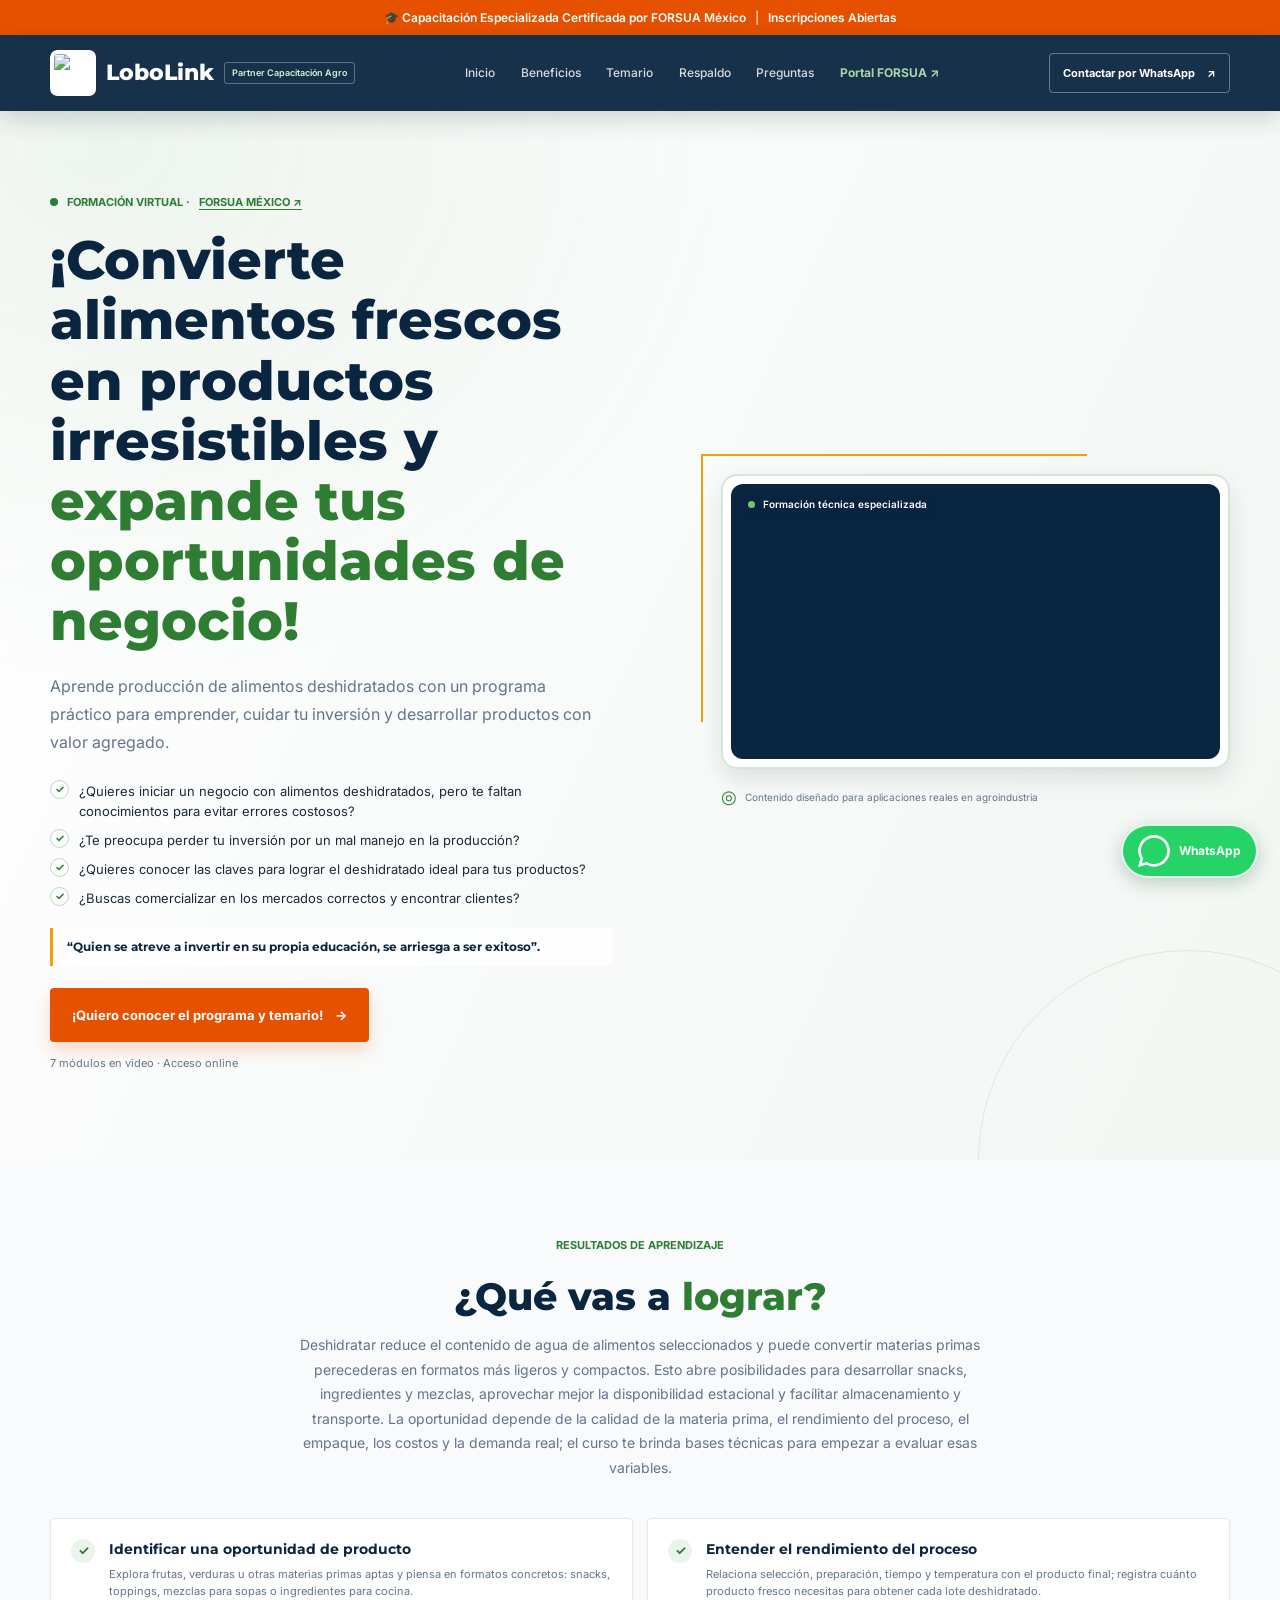
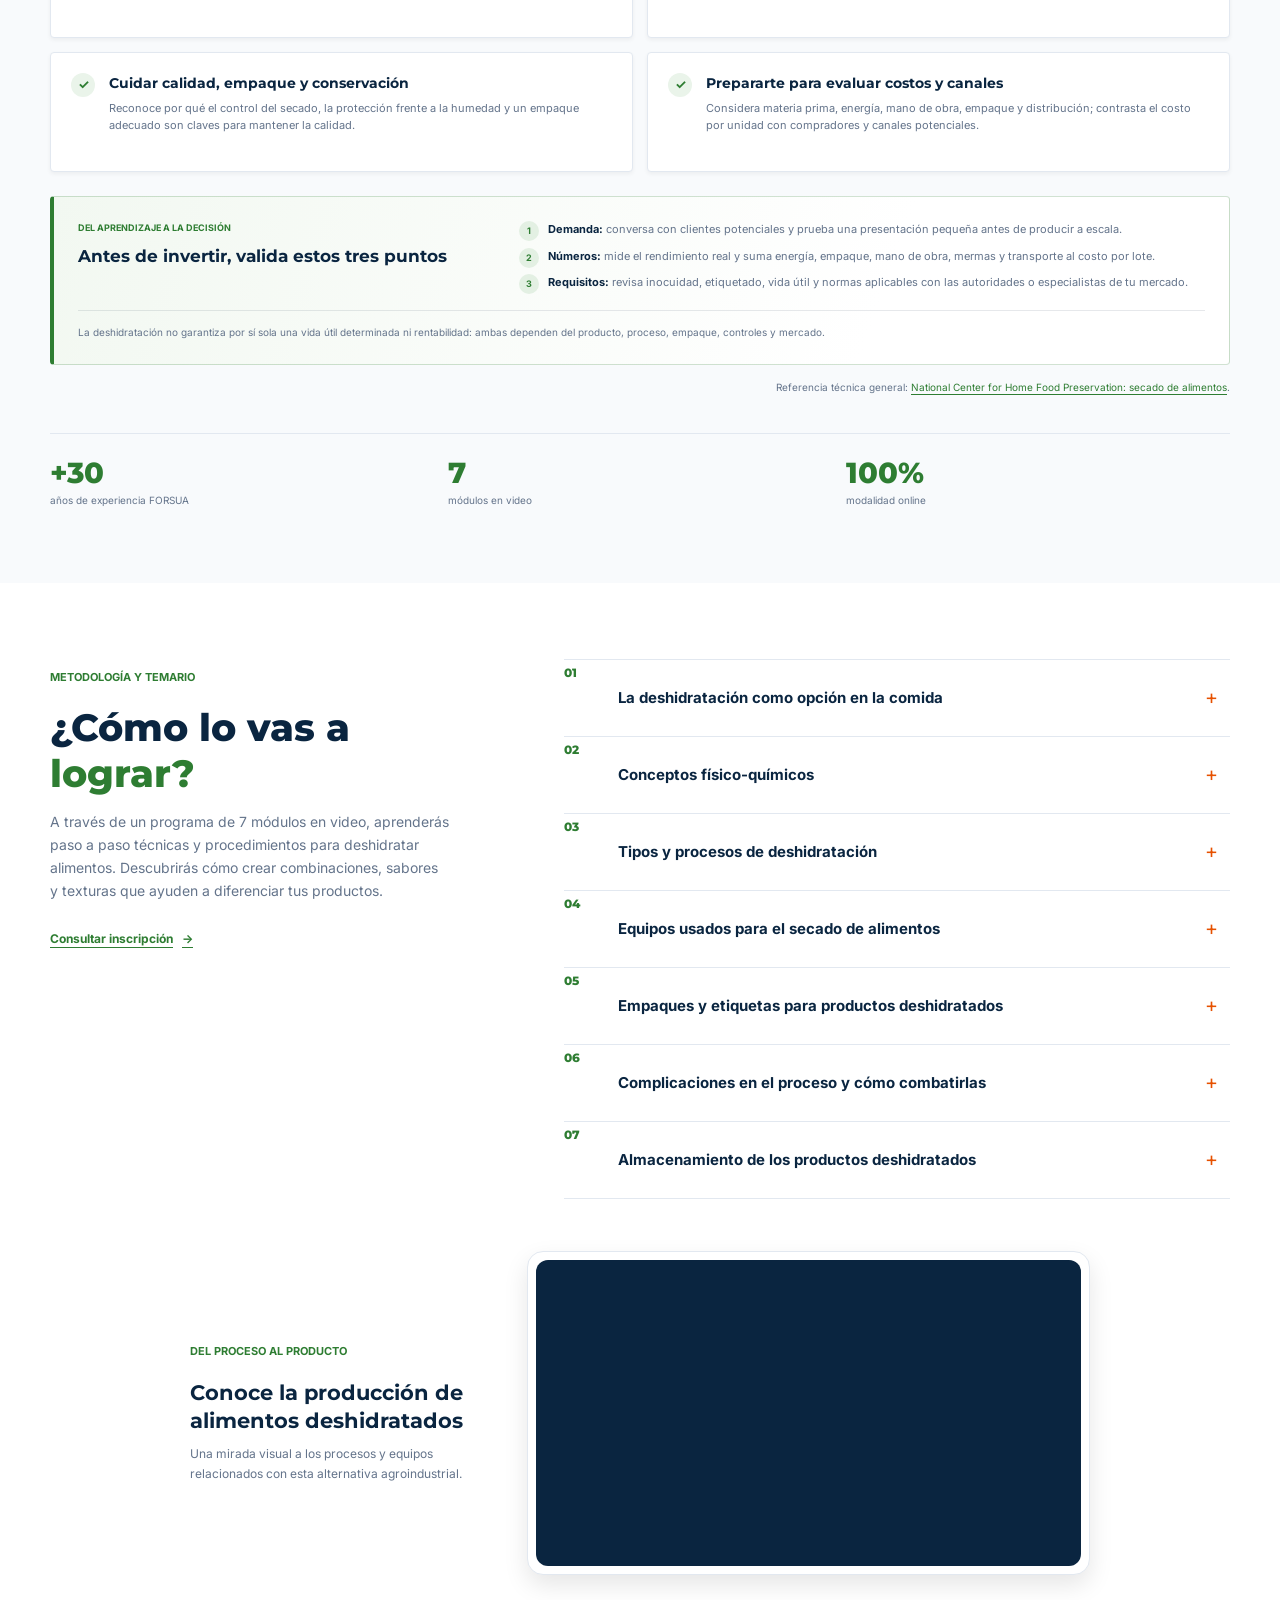
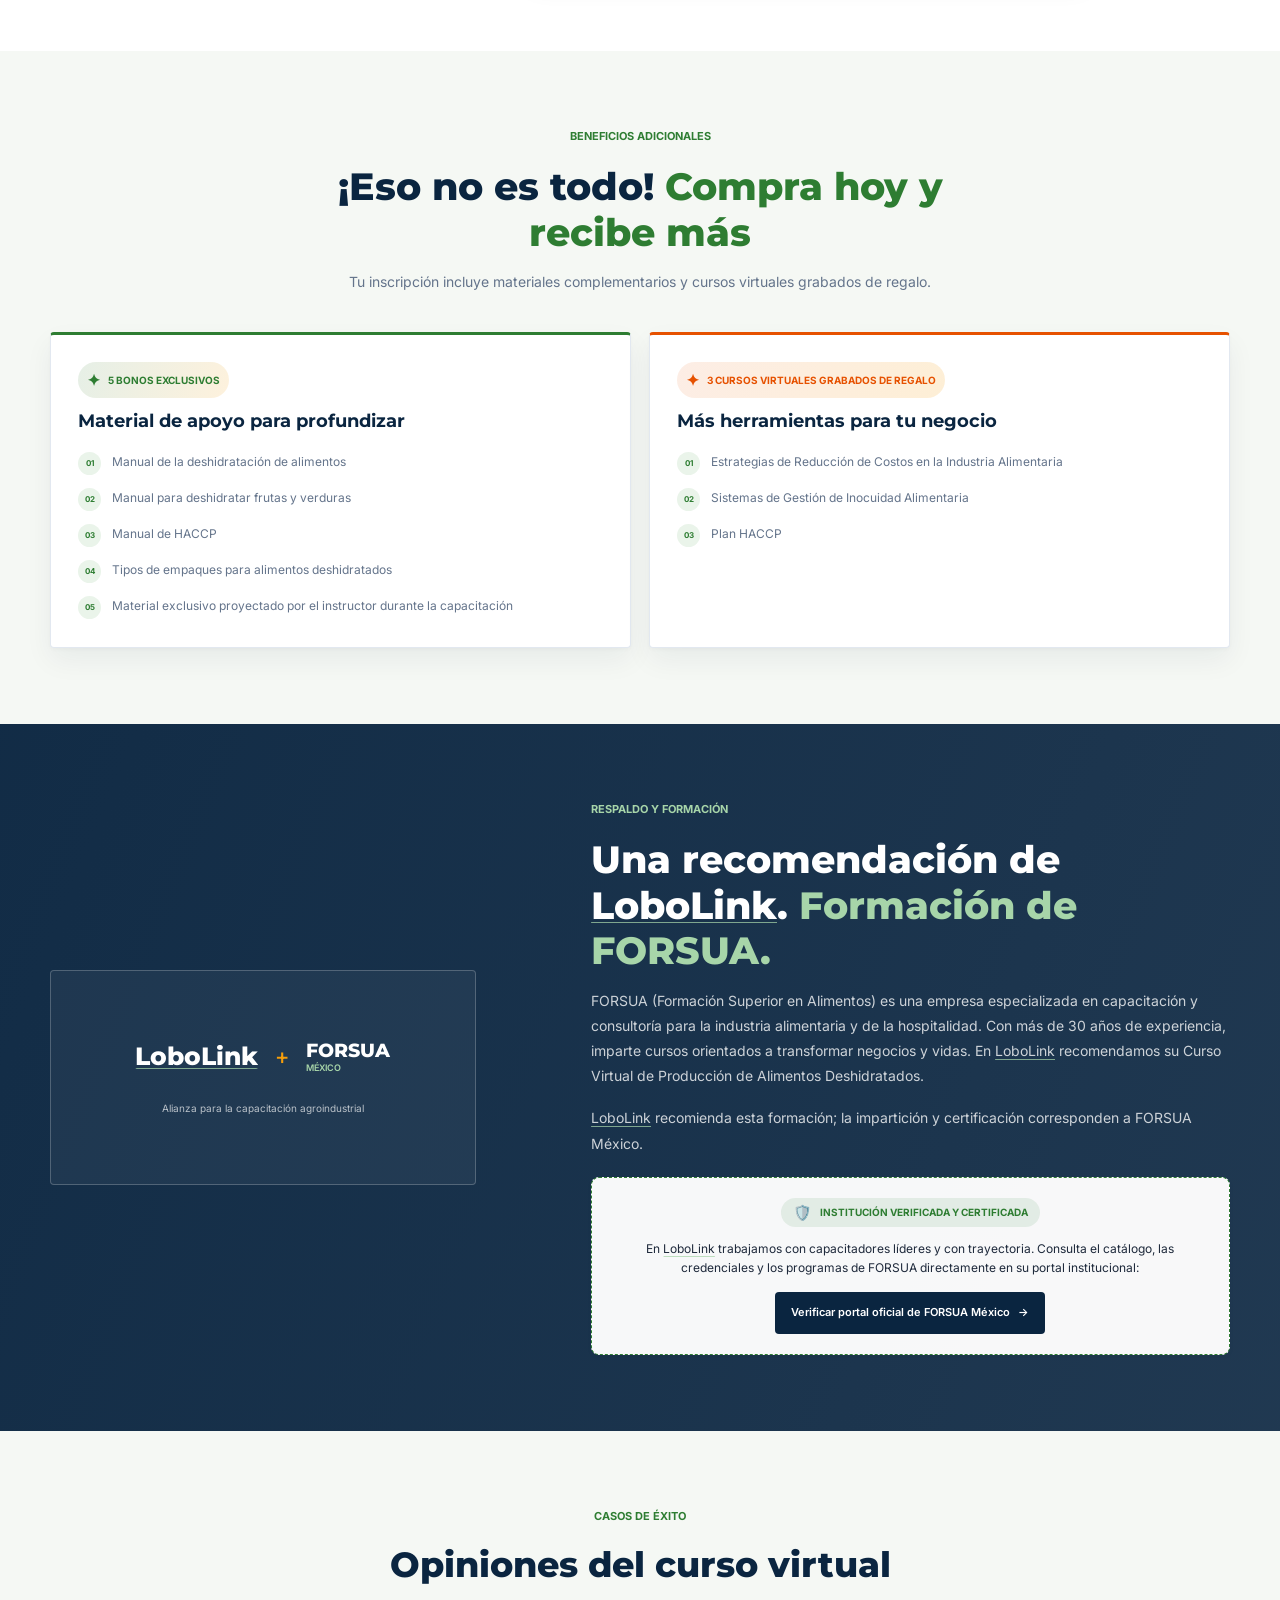
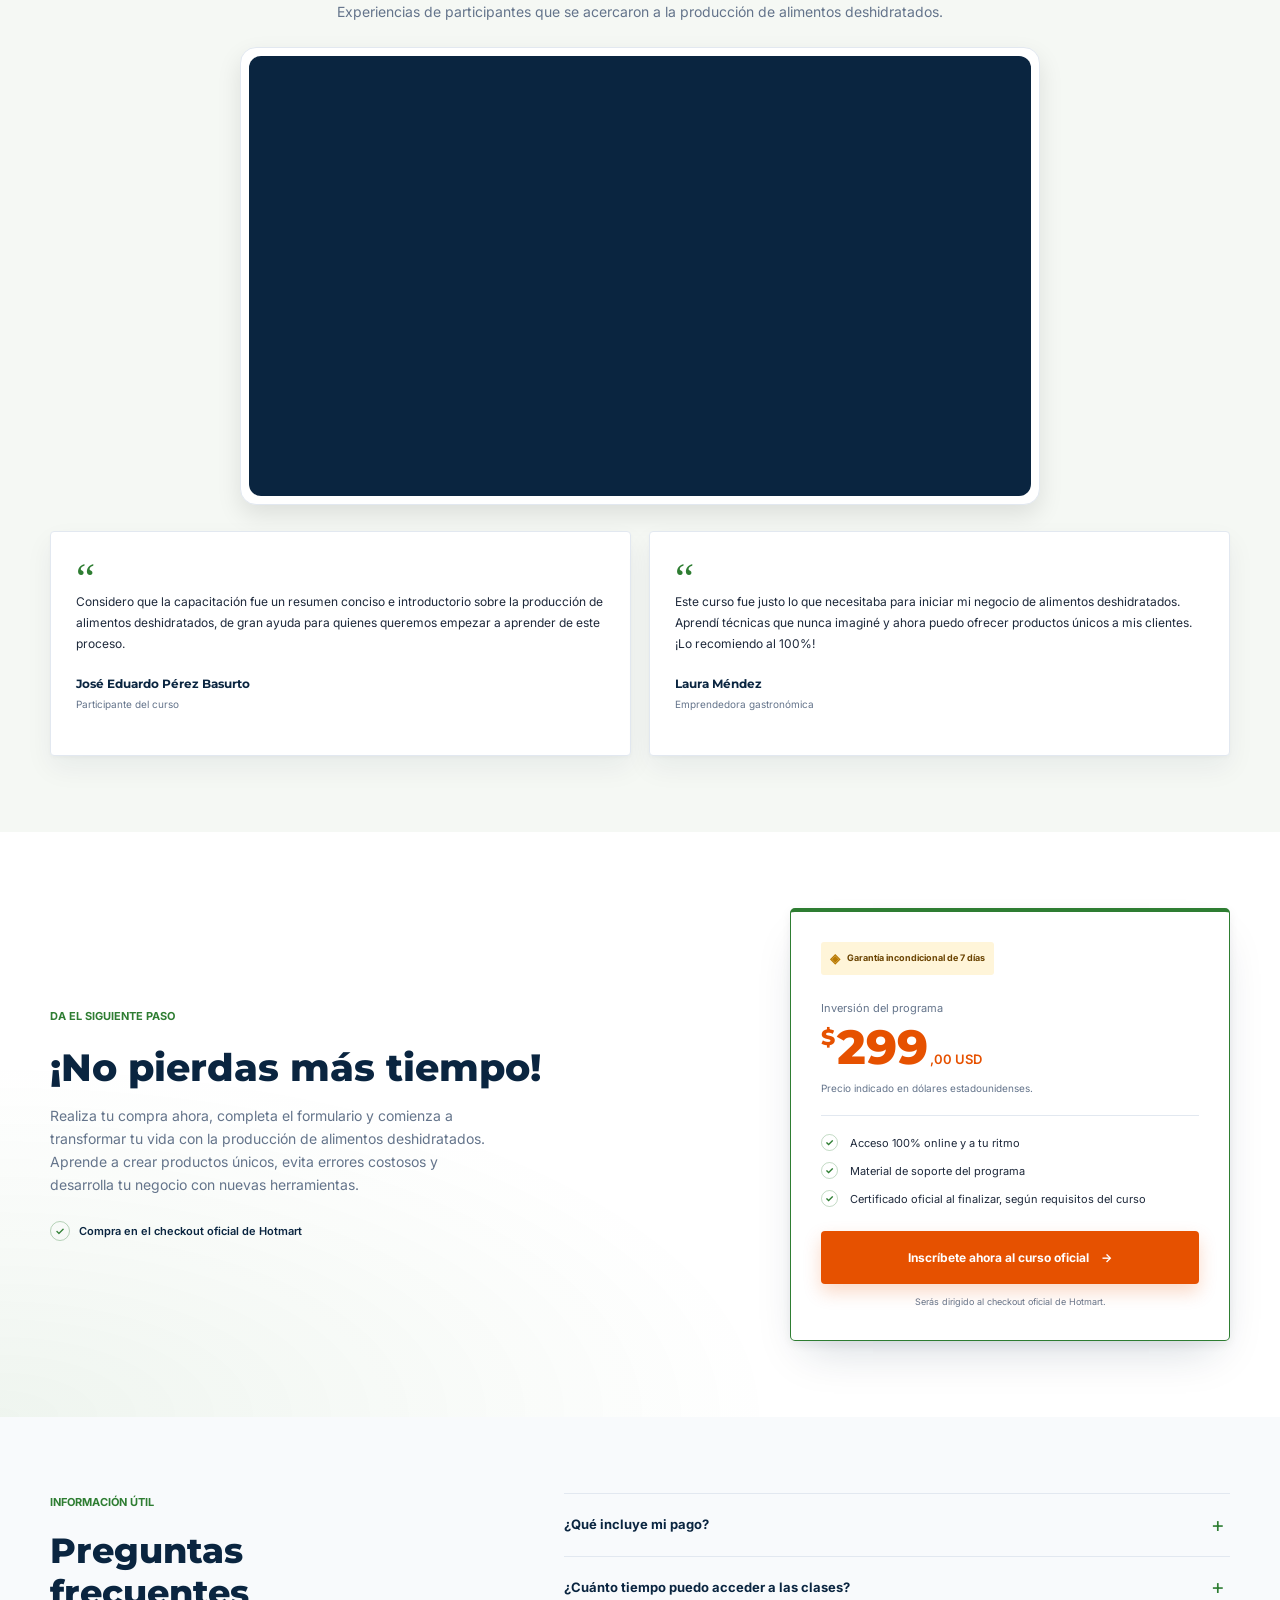
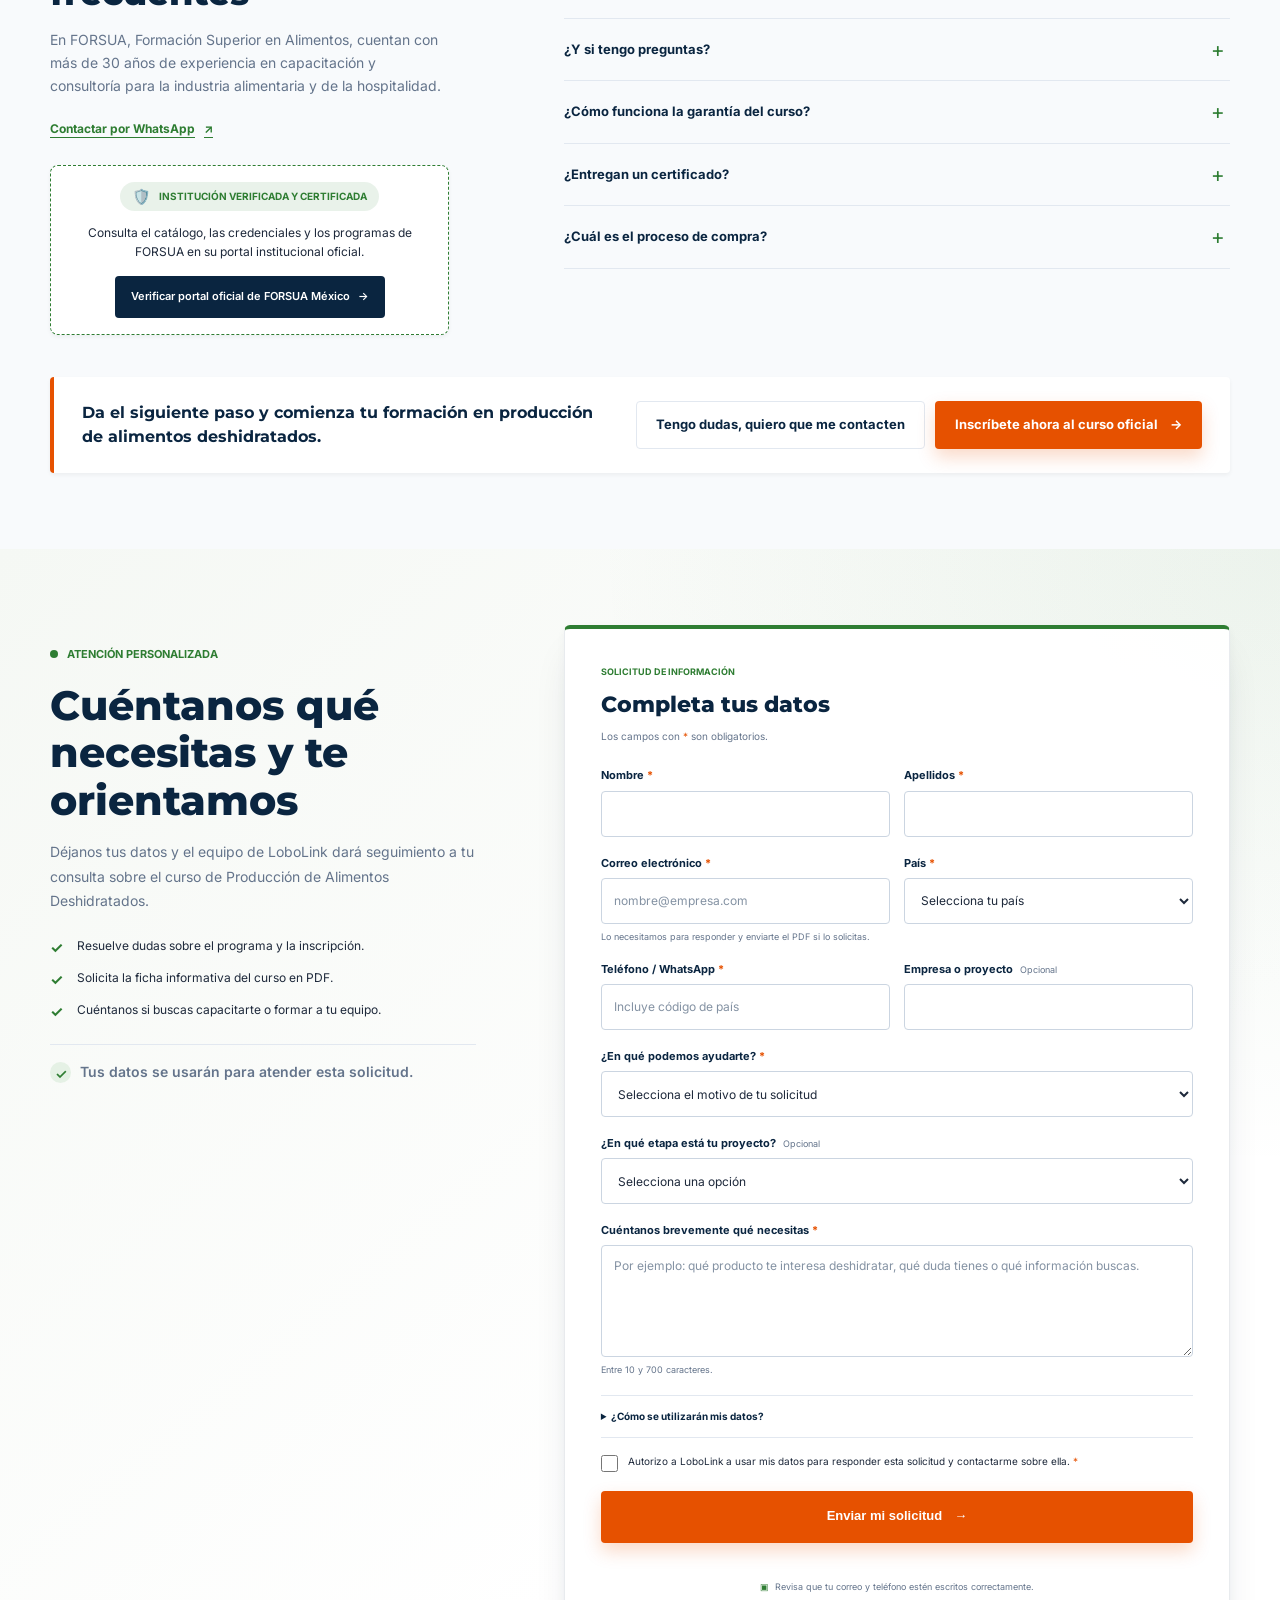
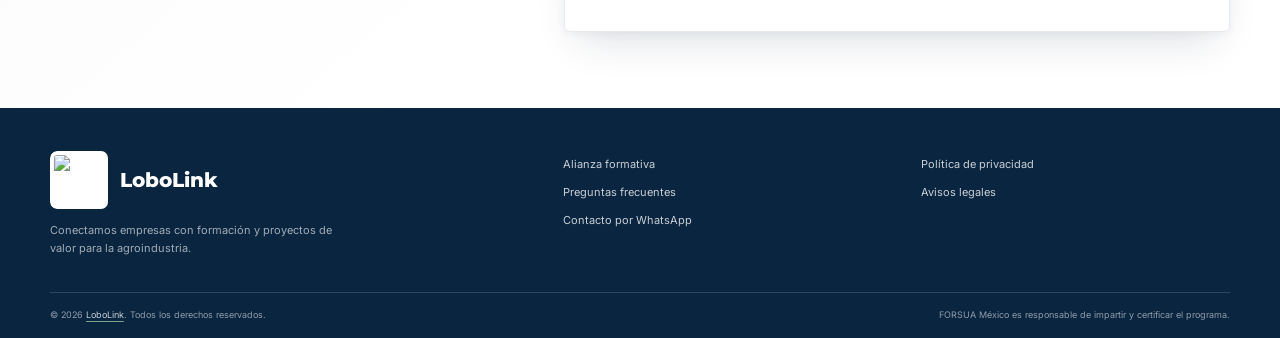
==== commit 2e000be8: "conectar el forumario con el documento de clientes" ====
--- a/index.html
+++ b/index.html
@@ -367,14 +367,12 @@
               <p>Los campos con <span aria-hidden="true">*</span> son obligatorios.</p>
             </div>
 
-            <form id="solicitud-informacion-curso" name="solicitud-informacion-curso" method="POST" action="/gracias.html" data-netlify="true" netlify-honeypot="bot-field" data-turnstile-sitekey="REEMPLAZAR_CON_SITE_KEY_PUBLICA">
+            <form id="solicitud-informacion-curso" name="solicitud-informacion-curso" method="POST" action="/gracias.html" data-netlify="true" netlify-honeypot="bot-field">
               <input type="hidden" name="form-name" value="solicitud-informacion-curso">
               <input type="hidden" name="origen" value="landing-produccion-alimentos-deshidratados">
               <div class="form-honeypot" aria-hidden="true">
                 <label>No completes este campo<input name="bot-field" tabindex="-1" autocomplete="off"></label>
               </div>
-              <input type="hidden" name="turnstileToken" value="">
-
               <div class="lead-fields-grid">
                 <div class="form-field">
                   <label for="lead-nombre">Nombre <span>*</span></label>
@@ -442,15 +440,8 @@
 
               <details class="lead-privacy-note" id="aviso-datos">
                 <summary>¿Cómo se utilizarán mis datos?</summary>
-                <p>Netlify procesa este formulario para que LoboLink reciba tu solicitud. Cloudflare Turnstile realiza una verificación técnica anti-spam. LoboLink utilizará los datos que compartas para responderla y contactarte sobre el motivo seleccionado; no es una suscripción a mensajes promocionales. Si pides el PDF, se usará tu correo para atender esa solicitud. Para consultas sobre tus datos, puedes escribir al WhatsApp de LoboLink.</p>
+                <p>Al enviar el formulario, los datos se transmiten a la Web App de Google Apps Script vinculada a Google Sheets para registrar tu solicitud. LoboLink los utilizará para responderte y contactarte sobre el motivo seleccionado; no es una suscripción a mensajes promocionales. Si pides el PDF, se usará tu correo para atender esa solicitud. Para consultas sobre tus datos, puedes escribir al WhatsApp de LoboLink.</p>
               </details>
-
-              <div class="turnstile-block">
-                <div class="turnstile-widget" id="turnstile-widget">
-                  <p class="turnstile-unconfigured">Verificación anti-spam requerida antes de publicar el formulario.</p>
-                </div>
-                <small class="turnstile-hint">Verificación de seguridad protegida por Cloudflare.</small>
-              </div>
 
               <label class="consent-field" for="lead-consentimiento">
                 <input id="lead-consentimiento" name="Consentimiento" type="checkbox" value="autorizado" required>
--- a/css/styles.css
+++ b/css/styles.css
@@ -1780,35 +1780,6 @@
   color: var(--text-muted);
   font-size: 10px;
   line-height: 1.6;
-}
-
-.turnstile-block {
-  display: grid;
-  justify-items: start;
-  gap: 7px;
-  margin-top: 17px;
-}
-
-.turnstile-widget {
-  min-height: 65px;
-  max-width: 100%;
-}
-
-.turnstile-unconfigured {
-  max-width: 100%;
-  margin: 0;
-  padding: 12px;
-  color: #7A4A00;
-  border: 1px solid #E8D6A8;
-  border-radius: 4px;
-  background: #FFF9E8;
-  font-size: 10px;
-  line-height: 1.5;
-}
-
-.turnstile-hint {
-  color: var(--text-muted);
-  font-size: 9px;
 }
 
 .consent-field {
